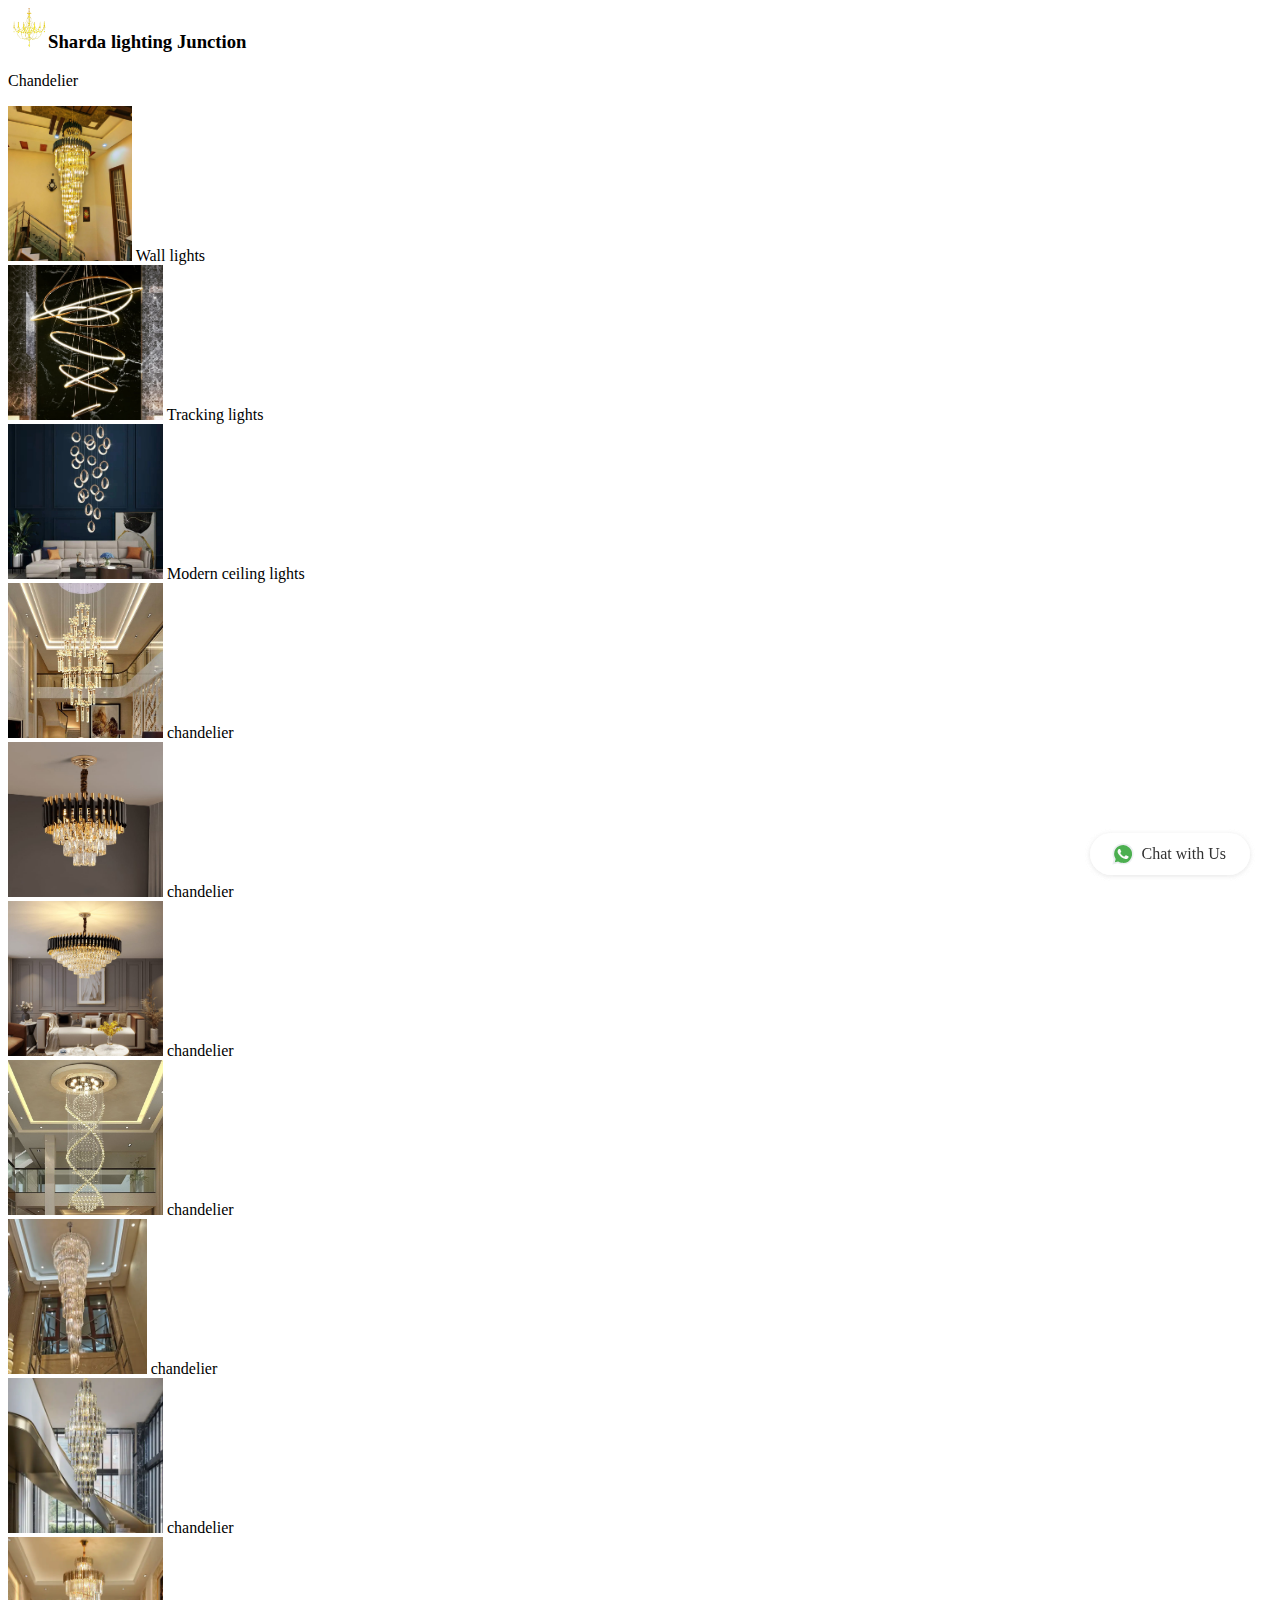
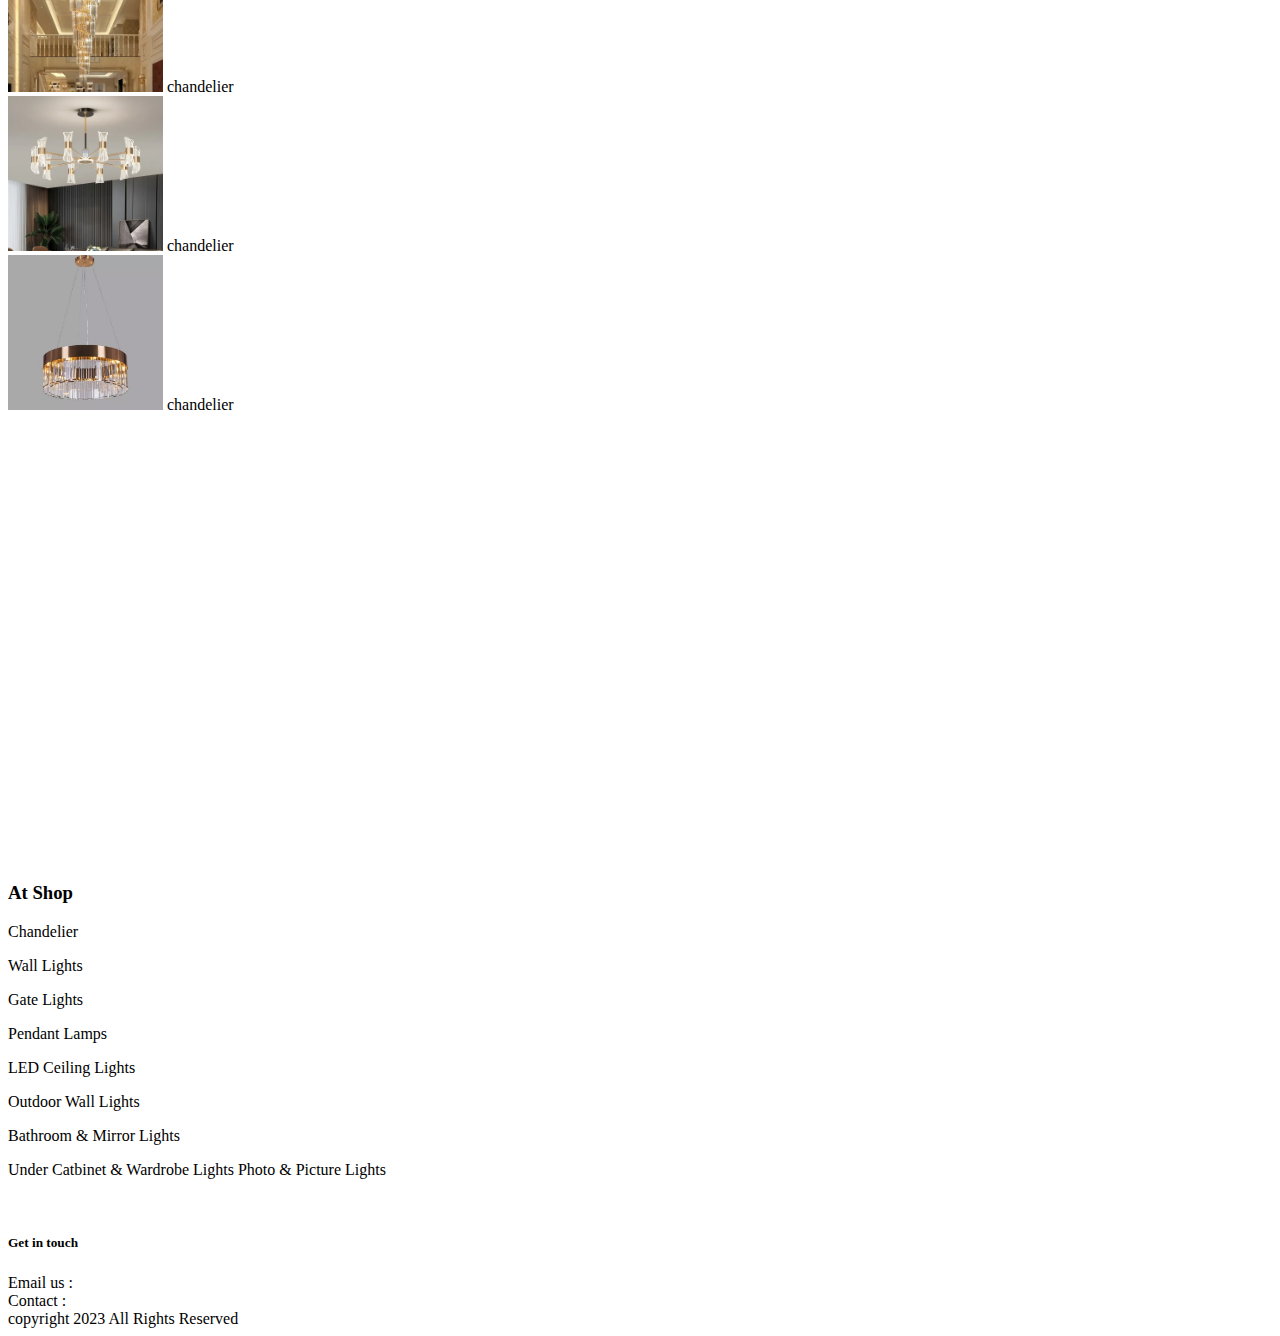
==== chandelier.html @ 1c866479 "Update chandelier.html" ====
<head>
   <!-- basic -->
   <meta charset="utf-8">
   <meta http-equiv="X-UA-Compatible" content="IE=edge">
   <!-- mobile metas -->
   <meta name="viewport" content="width=device-width, initial-scale=1">
   <meta name="viewport" content="initial-scale=1, maximum-scale=1">
   <!-- site metas -->
   <title>Sharda Lighting Junction</title>
   <meta name="keywords" content="">
   <meta name="description" content="">
   <meta name="author" content="">
   <!-- site icons -->
   <link rel="icon" href="./images/Logo.png" type="image/png" />
   <!-- bootstrap css -->
   <link rel="stylesheet" href="css/bootstrap.min.css" />
   <!-- site css -->
   <link rel="stylesheet" href="css/style.css" />
         <!-- responsive css -->
   <link rel="stylesheet" href="css/responsive.css" />
   <!-- colors css -->
   <link rel="stylesheet" href="css/colors.css" />
   <!-- custom css -->
   <link rel="stylesheet" href="css/custom.css" />
   <!-- wow animation css -->
   <link rel="stylesheet" href="css/animate.css" />
   <!-- Revolution Loaling Fonts and Icons  -->
   <link rel="stylesheet" href="js/revolution/fonts/pe-icon-7-stroke/css/pe-icon-7-stroke.css">
   <!-- Revolution style Sheets  -->
   <link rel="stylesheet" href="js/revolution/css/settings.css">
   <link rel="stylesheet" href="js/revolution/css/layers.css">
   <link rel="stylesheet" href="js/revolution/css/navigation.css">
   <!-- owl stylesheets -->
   <link rel="stylesheet" href="css/owl.carousel.min.css">
   <link rel="stylesheet" href="css/owl.theme.default.css">
   <!-- Google tag (gtag.js) -->
<script async src="https://www.googletagmanager.com/gtag/js?id=G-M16VTXC69N"></script>
<script>
  window.dataLayer = window.dataLayer || [];
  function gtag(){dataLayer.push(arguments);}
  gtag('js', new Date());

  gtag('config', 'G-M16VTXC69N');
</script>
</head>
<body>
<section class="layout_padding what_we_do">
   <div class="container">
      <div class="row">
         <div class="col-md-12">
            <div class="full heading_s1">
               <h3><img src="./images/logo2.jpeg" height="40" alt="logo">Sharda lighting Junction</h3>
               <p>Chandelier </p>
            </div>
         </div>
      </div>
      <div class="row">
         <div class="col-md-3">
            <div class="full decorate_blog" >
               <img src="./images/cha1.jpeg" alt="Wall lights" height="155"/>
               <a class="decorate_blog_bt">Wall lights</a>
            </div>
         </div>

         <div class="col-md-3">
            <div class="full decorate_blog" >
               <img src="./images/cha2.jpeg" alt="Tracking lights" height="155"/>
               <a class="decorate_blog_bt">Tracking lights</a>
            </div>
         </div>

         <div class="col-md-3">
            <div class="full decorate_blog" >
               <img src="./images/cha4.jpeg" alt="Modern_ceiling_lights" height="155"/>
               <a class="decorate_blog_bt" >Modern ceiling lights</a>
            </div>
         </div>

         <div class="col-md-3">
            <div class="full decorate_blog" >
               <img src="./images/cha5.jpeg" alt="Pendent light" height="155" />
               <a class="decorate_blog_bt" >chandelier</a>
            </div>
         </div>
         <div class="col-md-3">
           <div class="full decorate_blog" >
              <img src="./images/cha6.jpeg" alt="Pendent light" height="155" />
              <a class="decorate_blog_bt" >chandelier</a>
           </div>
        </div>
        <div class="col-md-3">
           <div class="full decorate_blog" >
              <img src="./images/cha7.jpeg" alt="Pendent light" height="155" />
              <a class="decorate_blog_bt" >chandelier</a>
           </div>
        </div>
        <div class="col-md-3">
           <div class="full decorate_blog" >
              <img src="./images/cha8.jpeg" alt="Pendent light" height="155" />
              <a class="decorate_blog_bt" >chandelier</a>
           </div>
        </div>
        <div class="col-md-3">
           <div class="full decorate_blog" >
              <img src="./images/cha11.jpeg" alt="Pendent light" height="155" />
              <a class="decorate_blog_bt" >chandelier</a>
           </div>
        </div>
        
        <div class="col-md-3">
           <div class="full decorate_blog" >
              <img src="./images/cha12.webp" alt="Pendent light" height="155" />
              <a class="decorate_blog_bt" >chandelier</a>
           </div>
           
        </div>
        <div class="col-md-3">
           <div class="full decorate_blog" >
              <img src="./images/cha13.webp" alt="Pendent light" height="155" />
              <a class="decorate_blog_bt" >chandelier</a>
           </div>
        </div>

        <div class="col-md-3">
           <div class="full decorate_blog" >
              <img src="./images/cha17.webp" alt="Pendent light" height="155" />
              <a class="decorate_blog_bt" >chandelier</a>
           </div>
        </div>
        <div class="col-md-3">
           <div class="full decorate_blog" >
              <img src="./images/cha16.webp" alt="Pendent light" height="155" />
              <a class="decorate_blog_bt" >chandelier</a>
           </div>
        </div>
      </div>
      <div class="row">
         <div class="col-sm-12">
            <div class="full">
               <!-- <a class="read_more_bt float-right" href="#">Read More</a> -->
            </div>
         </div>
      </div>
   </div>
</section>
<footer>
  <div class="parent">

     <div class="map">
        <iframe src="https://www.google.com/maps/embed?pb=!1m14!1m8!1m3!1d31122.87901188568!2d77.661795!3d12.820006!3m2!1i1024!2i768!4f13.1!3m3!1m2!1s0x3bae6dc07eb51639%3A0xf7bf4dda2afb2f74!2sSharda%20Lighting%20Junction!5e0!3m2!1sen!2sin!4v1702823789212!5m2!1sen!2sin" width="600" height="450" style="border:0;" allowfullscreen="" loading="lazy" referrerpolicy="no-referrer-when-downgrade"></iframe>
     </div>

     <div class="aboutend "> 
        <h3> At Shop</h2>
        <p>Chandelier</p>
        <p>Wall Lights</p>
        <p>Gate Lights</p>
        <p>Pendant Lamps</p>
        <p>LED Ceiling Lights</p>
        <p>Outdoor Wall Lights</p>
        <p>Bathroom & Mirror Lights</p>
        <p>Under Catbinet & Wardrobe Lights Photo & Picture Lights</p>
        <br>
           
          <h5>Get in touch </h5>
           Email us : <br>
            Contact :
     </div>
  

  </div>

  <div class="copyright">
     copyright 2023 All Rights Reserved
  </div>
<script>
  var mwb_whatsapp=function(){"use strict";function t(){}function e(t){return t()}function a(){return Object.create(null)}function n(t){t.forEach(e)}function o(t){return"function"==typeof t}function i(t,e){return t!=t?e==e:t!==e||t&&"object"==typeof t||"function"==typeof t}function r(t,e){t.appendChild(e)}function s(t,e,a){t.insertBefore(e,a||null)}function p(t){t.parentNode.removeChild(t)}function c(t){return document.createElement(t)}function l(t){return document.createElementNS("http://www.w3.org/2000/svg",t)}function d(t){return document.createTextNode(t)}function h(){return d(" ")}function g(t,e,a,n){return t.addEventListener(e,a,n),()=>t.removeEventListener(e,a,n)}function u(t,e,a){null==a?t.removeAttribute(e):t.getAttribute(e)!==a&&t.setAttribute(e,a)}function f(t,e){e=""+e,t.data!==e&&(t.data=e)}function b(t,e){(null!=e||t.value)&&(t.value=e)}function m(t,e,a,n){t.style.setProperty(e,a,n?"important":"")}let x;function w(t){x=t}const v=[],A=[],y=[],k=[],$=Promise.resolve();let z=!1;function M(t){y.push(t)}function C(){const t=new Set;do{for(;v.length;){const t=v.shift();w(t),S(t.$$)}for(;A.length;)A.pop()();for(let e=0;e<y.length;e+=1){const a=y[e];t.has(a)||(a(),t.add(a))}y.length=0}while(v.length);for(;k.length;)k.pop()();z=!1}function S(t){if(null!==t.fragment){t.update(),n(t.before_update);const e=t.dirty;t.dirty=[-1],t.fragment&&t.fragment.p(t.ctx,e),t.after_update.forEach(M)}}const E=new Set;function B(t,e){-1===t.$$.dirty[0]&&(v.push(t),z||(z=!0,$.then(C)),t.$$.dirty.fill(0)),t.$$.dirty[e/31|0]|=1<<e%31}function D(i,r,s,p,c,l,d=[-1]){const h=x;w(i);const g=r.props||{},u=i.$$={fragment:null,ctx:null,props:l,update:t,not_equal:c,bound:a(),on_mount:[],on_destroy:[],before_update:[],after_update:[],context:new Map(h?h.$$.context:[]),callbacks:a(),dirty:d};let f=!1;var b,m,v;u.ctx=s?s(i,g,(t,e,a=e)=>(u.ctx&&c(u.ctx[t],u.ctx[t]=a)&&(u.bound[t]&&u.bound[t](a),f&&B(i,t)),e)):[],u.update(),f=!0,n(u.before_update),u.fragment=!!p&&p(u.ctx),r.target&&(r.hydrate?u.fragment&&u.fragment.l((v=r.target,Array.from(v.childNodes))):u.fragment&&u.fragment.c(),r.intro&&((b=i.$$.fragment)&&b.i&&(E.delete(b),b.i(m))),function(t,a,i){const{fragment:r,on_mount:s,on_destroy:p,after_update:c}=t.$$;r&&r.m(a,i),M(()=>{const a=s.map(e).filter(o);p?p.push(...a):n(a),t.$$.on_mount=[]}),c.forEach(M)}(i,r.target,r.anchor),C()),w(h)}let L;function T(e){let a,n,o,i;return{c(){a=l("svg"),n=l("path"),o=l("g"),i=l("path"),u(n,"fill","#DFE5E7"),u(n,"d","M106.251.5C164.653.5 212 47.846 212 106.25S164.653 212 106.25 212C47.846 212 .5 164.654.5 106.25S47.846.5 106.251.5z"),u(i,"d","M173.561 171.615a62.767 62.767 0 0 0-2.065-2.955 67.7 67.7 0 0 0-2.608-3.299 70.112 70.112 0 0 0-3.184-3.527 71.097 71.097 0 0 0-5.924-5.47 72.458 72.458 0 0 0-10.204-7.026 75.2 75.2 0 0 0-5.98-3.055c-.062-.028-.118-.059-.18-.087-9.792-4.44-22.106-7.529-37.416-7.529s-27.624 3.089-37.416 7.529c-.338.153-.653.318-.985.474a75.37 75.37 0 0 0-6.229 3.298 72.589 72.589 0 0 0-9.15 6.395 71.243 71.243 0 0 0-5.924 5.47 70.064 70.064 0 0 0-3.184 3.527 67.142 67.142 0 0 0-2.609 3.299 63.292 63.292 0 0 0-2.065 2.955 56.33 56.33 0 0 0-1.447 2.324c-.033.056-.073.119-.104.174a47.92 47.92 0 0 0-1.07 1.926c-.559 1.068-.818 1.678-.818 1.678v.398c18.285 17.927 43.322 28.985 70.945 28.985 27.678 0 52.761-11.103 71.055-29.095v-.289s-.619-1.45-1.992-3.778a58.346 58.346 0 0 0-1.446-2.322zM106.002 125.5c2.645 0 5.212-.253 7.68-.737a38.272 38.272 0 0 0 3.624-.896 37.124 37.124 0 0 0 5.12-1.958 36.307 36.307 0 0 0 6.15-3.67 35.923 35.923 0 0 0 9.489-10.48 36.558 36.558 0 0 0 2.422-4.84 37.051 37.051 0 0 0 1.716-5.25c.299-1.208.542-2.443.725-3.701.275-1.887.417-3.827.417-5.811s-.142-3.925-.417-5.811a38.734 38.734 0 0 0-1.215-5.494 36.68 36.68 0 0 0-3.648-8.298 35.923 35.923 0 0 0-9.489-10.48 36.347 36.347 0 0 0-6.15-3.67 37.124 37.124 0 0 0-5.12-1.958 37.67 37.67 0 0 0-3.624-.896 39.875 39.875 0 0 0-7.68-.737c-21.162 0-37.345 16.183-37.345 37.345 0 21.159 16.183 37.342 37.345 37.342z"),u(o,"fill","#FFF"),u(a,"v-else",""),u(a,"xmlns","http://www.w3.org/2000/svg"),u(a,"viewBox","0 0 212 212"),u(a,"width","50"),u(a,"height","50")},m(t,e){s(t,a,e),r(a,n),r(a,o),r(o,i)},p:t,d(t){t&&p(a)}}}function U(t){let e,a,n;return{c(){(e=c("img")).src!==(a=t[0])&&u(e,"src",a),u(e,"alt",n=t[6]+" Logo")},m(t,a){s(t,e,a)},p(t,o){1&o&&e.src!==(a=t[0])&&u(e,"src",a),64&o&&n!==(n=t[6]+" Logo")&&u(e,"alt",n)},d(t){t&&p(e)}}}function H(e){let a,o,i,l,x,w,v,A,y,k,$,z,M,C,S,E,B,D,L,H,P,_,I,O,R,F,N,X,j,V,q,J,Y,Q,W,G;function K(t,e){return null!==t[0]?U:T}let Z=K(e),tt=Z(e);return{c(){a=c("div"),o=c("div"),i=c("div"),l=c("div"),tt.c(),x=h(),w=c("p"),v=c("span"),A=d(e[6]),y=h(),k=c("br"),$=h(),z=c("small"),M=d(e[1]),C=h(),S=c("div"),E=c("div"),(B=c("div")).innerHTML='<div style="position: relative;display: flex;"><div class="ixsrax"></div> \n              <div class="dRvxoz"></div> \n              <div class="kXBtNt"></div></div>',D=h(),L=c("div"),H=c("div"),P=d(e[6]),_=h(),I=c("div"),O=h(),(R=c("div")).textContent=`${function(){let t=new Date;return String(t.getHours()).padStart(2,"0")+":"+String(t.getMinutes()).padStart(2,"0")}()}`,F=h(),N=c("div"),X=c("textarea"),j=h(),(V=c("button")).innerHTML='<svg viewBox="0 0 448 448"><path d="M.213 32L0 181.333 320 224 0 266.667.213 416 448 224z"></path></svg>',q=h(),(J=c("button")).textContent="×",Q=h(),(W=c("button")).innerHTML='<svg width="18" viewBox="0 0 24 24"><path fill="#eceff1" d="M20.5 3.4A12.1 12.1 0 0012 0 12 12 0 001.7 17.8L0 24l6.3-1.7c2.8 1.5 5 1.4 5.8 1.5a12 12 0 008.4-20.3z"></path><path fill="#4caf50" d="M12 21.8c-3.1 0-5.2-1.6-5.4-1.6l-3.7 1 1-3.7-.3-.4A9.9 9.9 0 012.1 12a10 10 0 0117-7 9.9 9.9 0 01-7 16.9z"></path><path fill="#fafafa" d="M17.5 14.3c-.3 0-1.8-.8-2-.9-.7-.2-.5 0-1.7 1.3-.1.2-.3.2-.6.1s-1.3-.5-2.4-1.5a9 9 0 01-1.7-2c-.3-.6.4-.6 1-1.7l-.1-.5-1-2.2c-.2-.6-.4-.5-.6-.5-.6 0-1 0-1.4.3-1.6 1.8-1.2 3.6.2 5.6 2.7 3.5 4.2 4.2 6.8 5 .7.3 1.4.3 1.9.2.6 0 1.7-.7 2-1.4.3-.7.3-1.3.2-1.4-.1-.2-.3-.3-.6-.4z"></path></svg>  \n      <span>\n      Chat with Us\n      </span>',this.c=t,u(l,"class","whatsapp-chat-avatar"),u(v,"class","whatsapp-chat-name"),m(z,"float","left"),u(i,"class","whatsapp-chat-header"),m(B,"opacity","0"),u(B,"class","whatsapp-chat-message-loader"),u(H,"class","bMIBDo"),u(I,"class","iSpIQi"),u(R,"class","cqCDVm"),m(L,"opacity","1"),u(L,"class","whatsapp-chat-message"),u(E,"class","whatsapp-chat-bubble"),u(S,"class","whatsapp-chat-body"),u(S,"pattern",e[3]),u(X,"placeholder","Write a response"),u(X,"maxlength","120"),u(X,"row","1"),u(V,"type","button"),u(N,"class","whatsapp-message-box"),u(J,"type","button"),u(J,"class","close-chat"),u(o,"id","whatsapp-chat"),u(o,"class",Y=e[4]?"show":"hide"),u(W,"class","whatsapp-trigger-chat"),u(W,"title","Show Chat"),u(a,"id","app"),G=[g(X,"input",e[11]),g(V,"click",e[8]),g(J,"click",e[7]),g(W,"click",e[7])]},m(t,n){s(t,a,n),r(a,o),r(o,i),r(i,l),tt.m(l,null),r(i,x),r(i,w),r(w,v),r(v,A),r(w,y),r(w,k),r(w,$),r(w,z),r(z,M),r(o,C),r(o,S),r(S,E),r(E,B),r(E,D),r(E,L),r(L,H),r(H,P),r(L,_),r(L,I),I.innerHTML=e[2],r(L,O),r(L,R),r(o,F),r(o,N),r(N,X),b(X,e[5]),r(N,j),r(N,V),r(o,q),r(o,J),r(a,Q),r(a,W)},p(t,[e]){Z===(Z=K(t))&&tt?tt.p(t,e):(tt.d(1),(tt=Z(t))&&(tt.c(),tt.m(l,null))),64&e&&f(A,t[6]),2&e&&f(M,t[1]),64&e&&f(P,t[6]),4&e&&(I.innerHTML=t[2]),8&e&&u(S,"pattern",t[3]),32&e&&b(X,t[5]),16&e&&Y!==(Y=t[4]?"show":"hide")&&u(o,"class",Y)},i:t,o:t,d(t){t&&p(a),tt.d(),n(G)}}}function P(t,e,a){let n,o=!1,i="",{name:r="Your Name"}=e,{number:s="+4489000000000"}=e,{avatar:p=null}=e,{description:c="Typically replies within an hour"}=e,{welcomeMessage:l="Hi there 👋<br><br>How can We help you?"}=e,{pattern:d="https://res.cloudinary.com/eventbree/image/upload/v1575854793/Widgets/whatsapp-bg.png"}=e;return t.$set=(t=>{"name"in t&&a(9,r=t.name),"number"in t&&a(10,s=t.number),"avatar"in t&&a(0,p=t.avatar),"description"in t&&a(1,c=t.description),"welcomeMessage"in t&&a(2,l=t.welcomeMessage),"pattern"in t&&a(3,d=t.pattern)}),t.$$.update=(()=>{1536&t.$$.dirty&&a(6,n=r||s)}),[p,c,l,d,o,i,n,function(){a(4,o=!o)},function(){var t=/Android|webOS|iPhone|iPad|iPod|BlackBerry|IEMobile|Opera Mini/i.test(navigator.userAgent)?"https://wa.me/"+String(s).replace("+","")+"?text="+encodeURIComponent(i):"https://web.whatsapp.com/send?phone="+s+"&text="+encodeURIComponent(i);window.open(t,"_blank"),a(5,i=""),a(4,o=!1)},r,s,function(){i=this.value,a(5,i)}]}"function"==typeof HTMLElement&&(L=class extends HTMLElement{constructor(){super(),this.attachShadow({mode:"open"})}connectedCallback(){for(const t in this.$$.slotted)this.appendChild(this.$$.slotted[t])}attributeChangedCallback(t,e,a){this[t]=a}$destroy(){!function(t,e){const a=t.$$;null!==a.fragment&&(n(a.on_destroy),a.fragment&&a.fragment.d(e),a.on_destroy=a.fragment=null,a.ctx=[])}(this,1),this.$destroy=t}$on(t,e){const a=this.$$.callbacks[t]||(this.$$.callbacks[t]=[]);return a.push(e),()=>{const t=a.indexOf(e);-1!==t&&a.splice(t,1)}}$set(){}});class _ extends L{constructor(t){super(),this.shadowRoot.innerHTML='<style>button,textarea{font-family:inherit;font-size:100%;line-height:1.15;margin:0}button{overflow:visible}button{text-transform:none}button,[type="button"]{-webkit-appearance:button}button{background:none;border:none;cursor:pointer}#whatsapp-chat{box-sizing:border-box !important;outline:none !important;position:fixed;width:350px;border-radius:10px;box-shadow:0 1px 15px rgba(32, 33, 36, 0.28);bottom:90px;right:30px;overflow:hidden;z-index:99;background:#fff}.whatsapp-trigger-chat{background:#fff;color:#313131;position:fixed;display:flex;font-weight:400;z-index:98;bottom:25px;right:30px;font-size:1em;padding:12px 24px;border-radius:100px;box-shadow:0 1px 5px rgba(210, 210, 210, 0.28);align-items:center}.whatsapp-trigger-chat svg{transform:scale(1.2);margin:0 10px 0 0}.whatsapp-chat-header{background:#009688;background:#095e54;color:#fff;padding:20px 20px 30px}.whatsapp-chat-header p{font-size:14px;line-height:1.3;margin:0 10px 10px}.whatsapp-chat-header .whatsapp-chat-name{font-size:16px;font-weight:600;padding-bottom:0;margin-bottom:0;line-height:0.5;float:left}.whatsapp-chat-header .whatsapp-chat-name span{float:left}button.close-chat{position:absolute;top:5px;right:15px;color:#fff;font-size:30px}.whatsapp-chat-avatar{position:relative}.whatsapp-chat-avatar::after{content:"";bottom:0px;right:0px;width:12px;height:12px;box-sizing:border-box;background-color:#4ad504;display:block;position:relative;z-index:1;border-radius:50%;border:2px solid #095e54;left:40px;top:38px}.whatsapp-chat-avatar img,.whatsapp-chat-avatar svg{border-radius:100%;width:50px;float:left;margin:0 10px 0 0}.whatsapp-message-box{display:flex}.whatsapp-message-box textarea{border:none;font-family:inherit;background:#fff;width:100%;height:auto;outline:none;resize:none;padding:5px 10px;font-size:14px;max-height:44px;line-height:2;vertical-align:middle}.whatsapp-message-box button{padding:0 10px;background:#eee;border-radius:0 0 10px}.whatsapp-message-box button svg{fill:#a6a6a6;height:24px;width:24px}@media screen and (max-width: 480px){#whatsapp-chat{width:auto;left:5%;right:5%;font-size:80%}}.whatsapp-chat-body{padding:20px 20px 20px 10px;background-color:#e6ddd4;position:relative}.whatsapp-chat-body::before{display:block;position:absolute;content:"";left:0px;top:0px;height:100%;width:100%;z-index:0;opacity:0.08;background-image:url("https://elfsight.com/assets/chats/patterns/whatsapp.png")}.whatsapp-chat-bubble{display:flex;z-index:1}.whatsapp-chat-message-loader{background-color:white;width:52.5px;height:32px;border-radius:16px;display:flex;-moz-box-pack:center;justify-content:center;-moz-box-align:center;align-items:center;margin-left:10px;opacity:0;transition:all 0.1s ease 0s;z-index:1;box-shadow:rgba(0, 0, 0, 0.13) 0px 1px 0.5px}.whatsapp-chat-message-loader .ixsrax,.whatsapp-chat-message-loader .dRvxoz{height:5px;width:5px;margin:0px 2px;border-radius:50%;display:inline-block;position:relative;animation-duration:1.2s;animation-iteration-count:infinite;animation-timing-function:linear;top:0px}.whatsapp-chat-message-loader .ixsrax{background-color:#9e9da2;animation-name:ZpjSY}.whatsapp-chat-message-loader .dRvxoz{animation-name:hPhMsj}.whatsapp-chat-message{padding:7px 14px 6px;background-color:white;border-radius:0px 8px 8px;position:relative;transition:all 0.3s ease 0s;opacity:0;transform-origin:center top 0px;z-index:2;box-shadow:rgba(0, 0, 0, 0.13) 0px 1px 0.5px;margin-top:4px;margin-left:-54px;max-width:calc(100% - 66px);text-align:left}.whatsapp-chat-message .bMIBDo{font-size:13px;font-weight:700;line-height:18px;color:rgba(0, 0, 0, 0.4)}.whatsapp-chat-message .iSpIQi{font-size:14px;line-height:19px;margin-top:4px;color:#111111}.whatsapp-chat-message .cqCDVm{text-align:right;margin-top:4px;font-size:12px;line-height:16px;color:rgba(17, 17, 17, 0.5);margin-right:-8px;margin-bottom:-4px}.whatsapp-chat-message::before{position:absolute;background-image:url("[data-uri]");background-position:50% 50%;background-repeat:no-repeat;background-size:contain;content:"";top:0px;left:-12px;width:12px;height:19px}.show{display:block;animation:swing-in-bottom-bck 0.6s cubic-bezier(0.175, 0.885, 0.32, 1.275) both}.hide{display:none}@keyframes ZpjSY{0%{background-color:#b6b5ba}15%{background-color:#111111}25%{background-color:#b6b5ba}}@keyframes hPhMsj{15%{background-color:#b6b5ba}25%{background-color:#111111}35%{background-color:#b6b5ba}}@keyframes iUMejp{25%{background-color:#b6b5ba}35%{background-color:#111111}45%{background-color:#b6b5ba}}@keyframes swing-out-bottom-fwd{0%{transform:rotateX(0);transform-origin:bottom;opacity:1}100%{transform:rotateX(-70deg);transform-origin:bottom;opacity:0;display:none}}@keyframes swing-in-bottom-bck{0%{transform:rotateX(-70deg);transform-origin:bottom;opacity:0}100%{transform:rotateX(0);transform-origin:bottom;opacity:1}}</style>',D(this,{target:this.shadowRoot},P,H,i,{name:9,number:10,avatar:0,description:1,welcomeMessage:2,pattern:3}),t&&(t.target&&s(t.target,this,t.anchor),t.props&&(this.$set(t.props),C()))}static get observedAttributes(){return["name","number","avatar","description","welcomeMessage","pattern"]}get name(){return this.$$.ctx[9]}set name(t){this.$set({name:t}),C()}get number(){return this.$$.ctx[10]}set number(t){this.$set({number:t}),C()}get avatar(){return this.$$.ctx[0]}set avatar(t){this.$set({avatar:t}),C()}get description(){return this.$$.ctx[1]}set description(t){this.$set({description:t}),C()}get welcomeMessage(){return this.$$.ctx[2]}set welcomeMessage(t){this.$set({welcomeMessage:t}),C()}get pattern(){return this.$$.ctx[3]}set pattern(t){this.$set({pattern:t}),C()}}return customElements.define("whatsapp-widget",_),new _({target:document.body})}();
  </script>
  
  <whatsapp-widget 
     number="+91 8971035233" name="Sharda lighting Junction" 
                    description="Helping you heal with nature"
                    welcome-message="Welcome to FDNaturales"
        avatar="https://cdn.tedbree.com/file/faviocnb.png" 
  />
 
</footer>

</body>
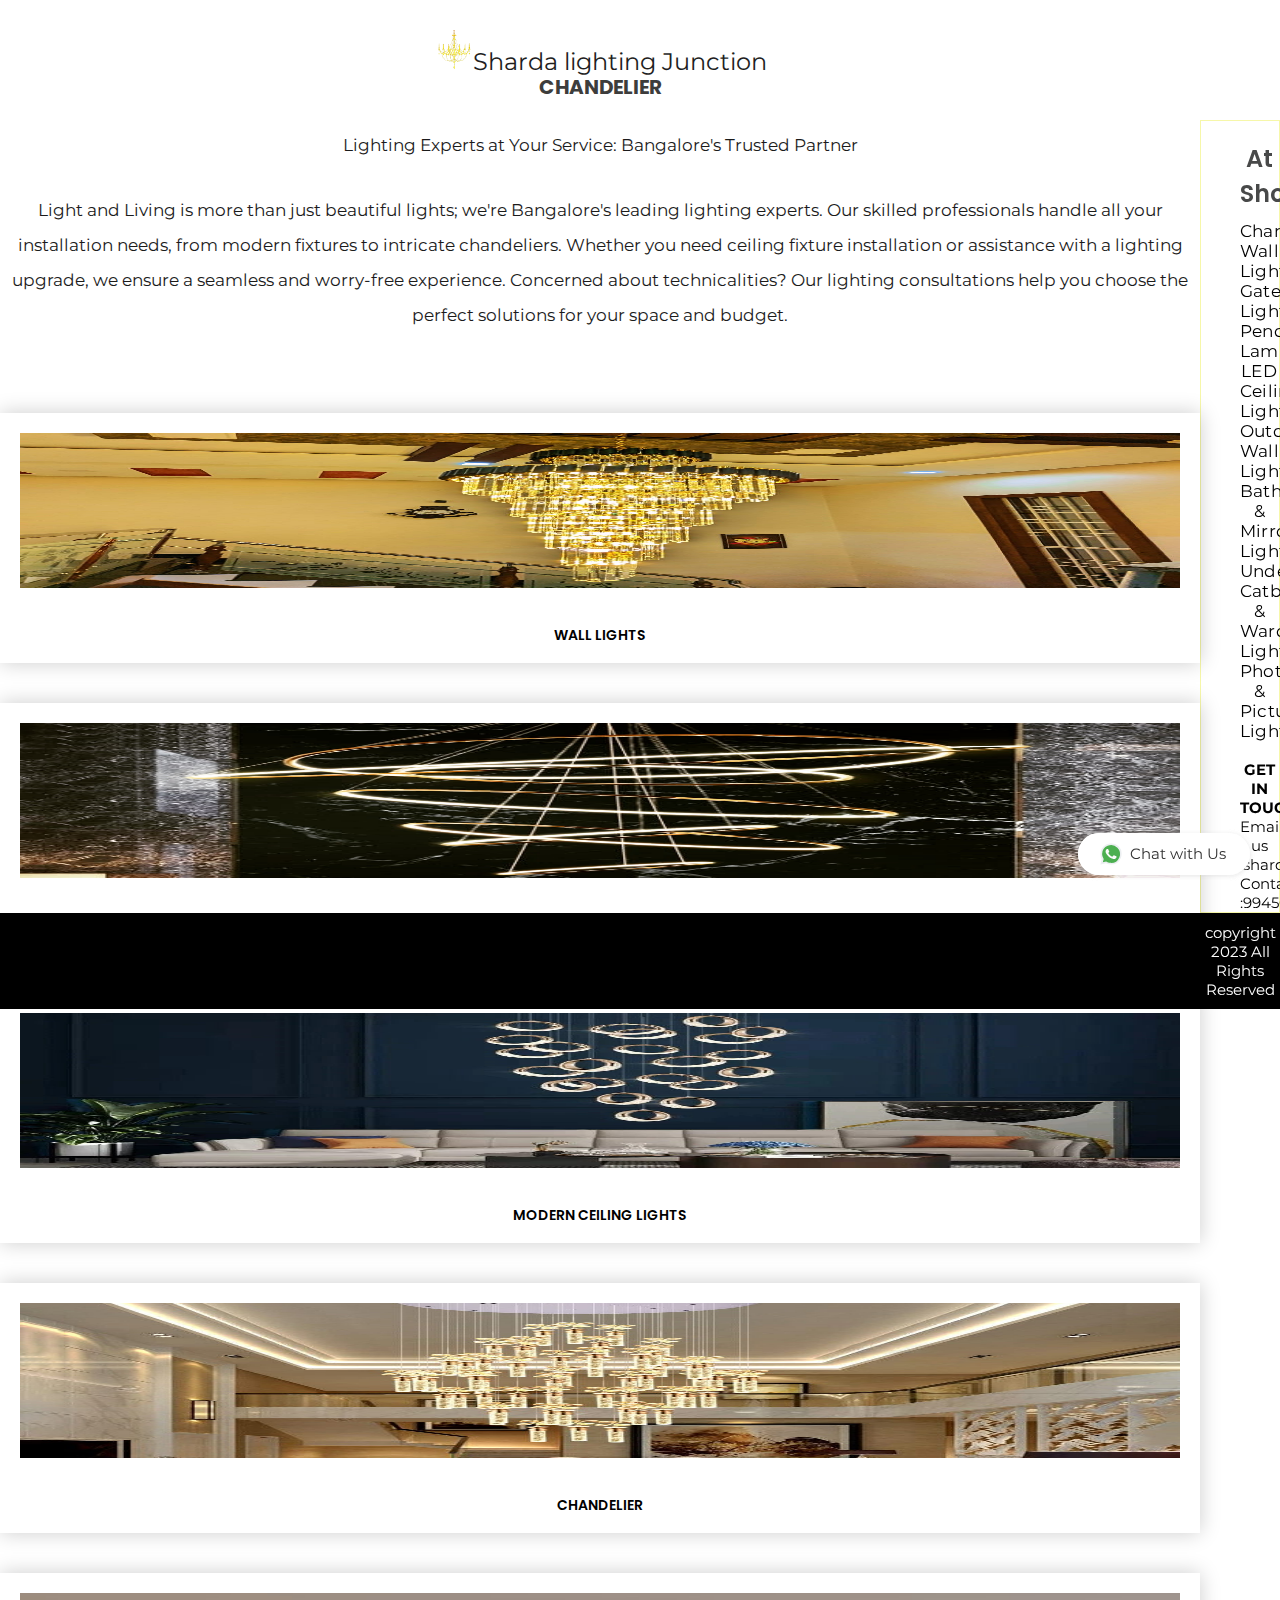
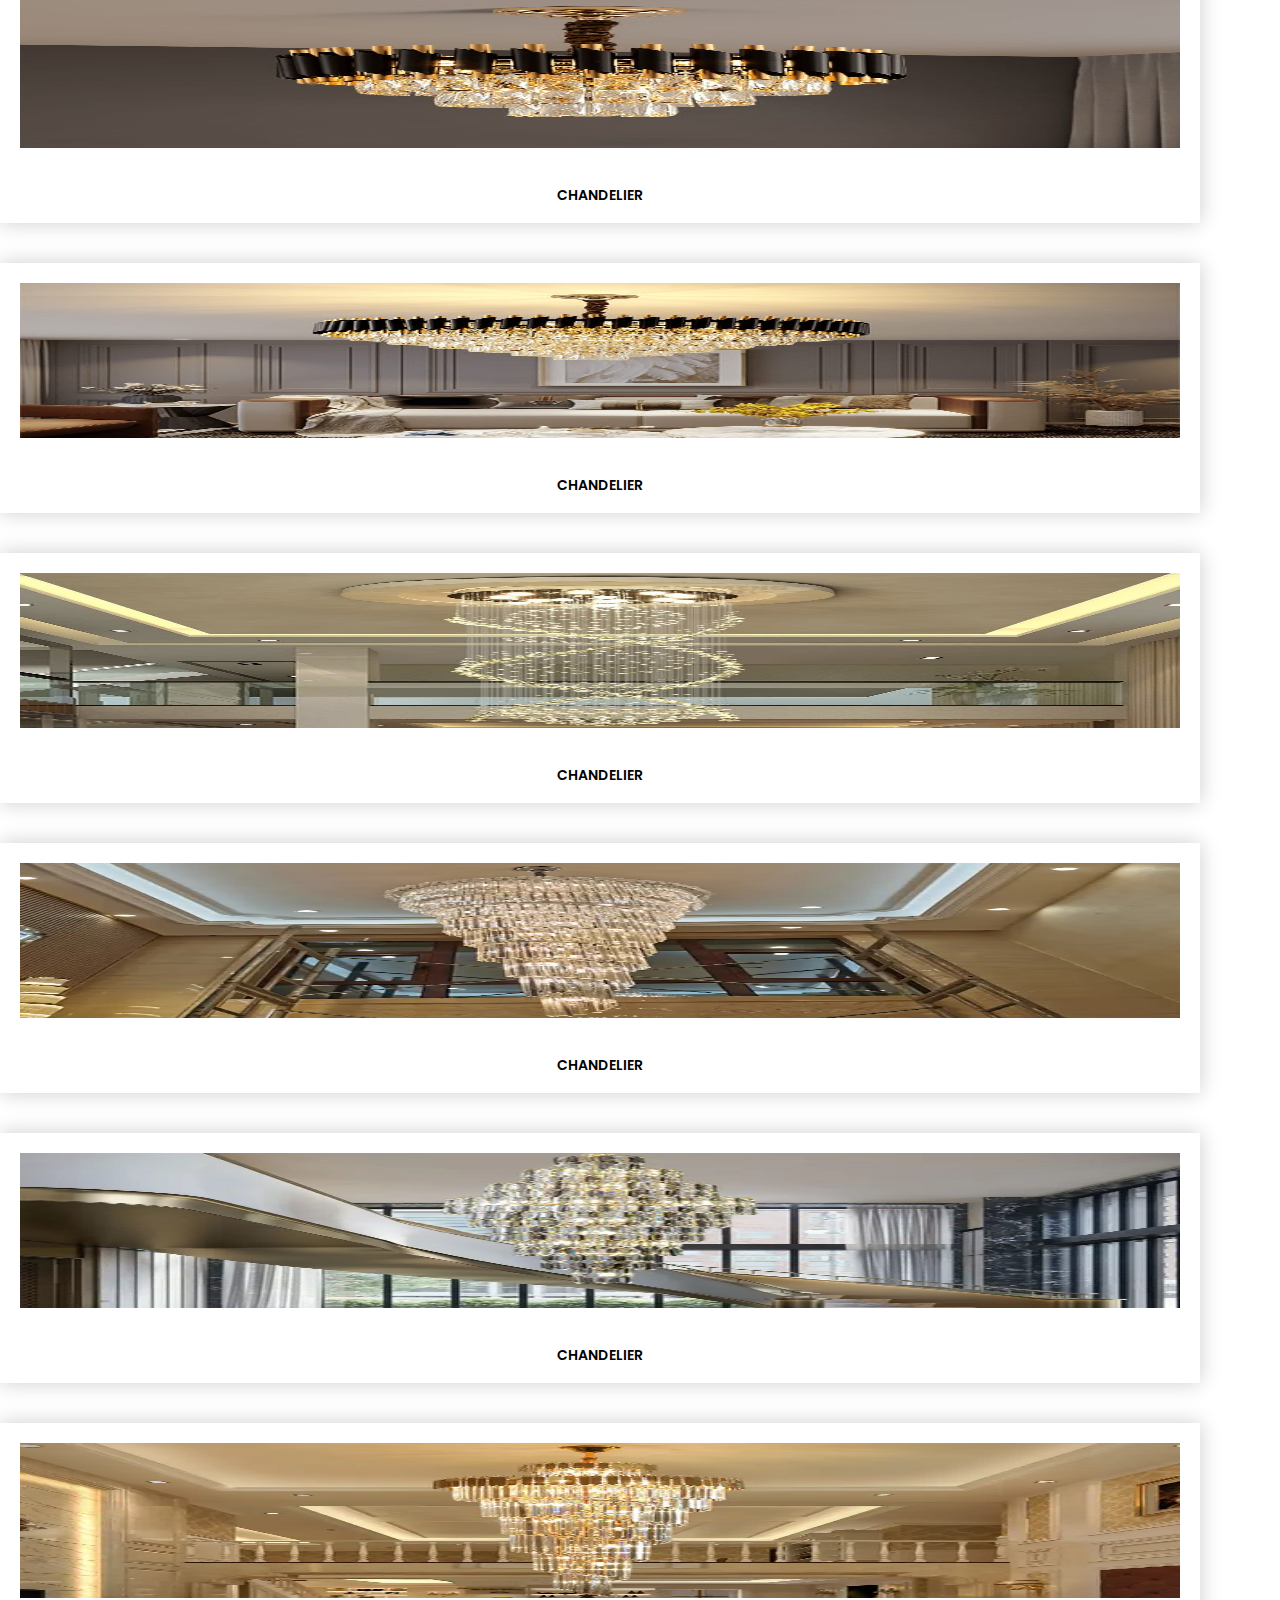
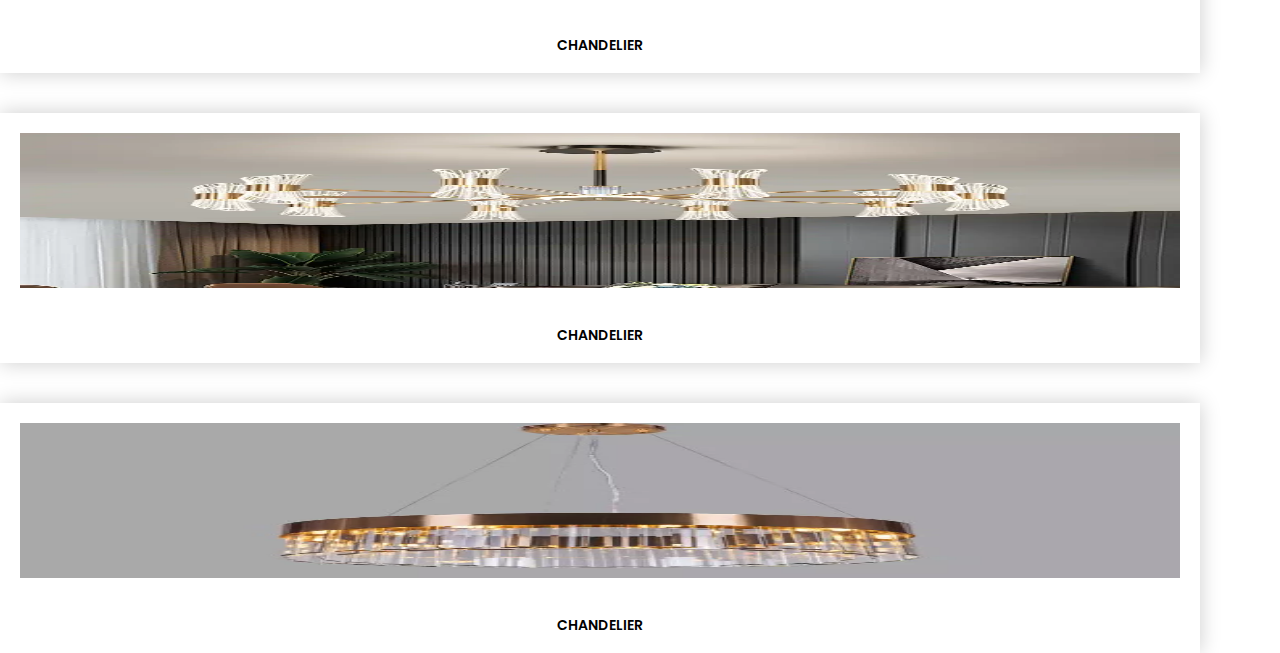
==== commit b43eb4df: "." ====
--- a/chandelier.html
+++ b/chandelier.html
@@ -49,8 +49,10 @@
       <div class="row">
          <div class="col-md-12">
             <div class="full heading_s1">
-               <h3><img src="./images/logo2.jpeg" height="40" alt="logo">Sharda lighting Junction</h3>
-               <p>Chandelier </p>
+               <h1><img src="./images/logo2.jpeg" height="40" alt="logo">Sharda lighting Junction</h1>
+               <h3>Chandelier </h3>
+               <p>Lighting Experts at Your Service: Bangalore's Trusted Partner </p>
+               <p>Light and Living is more than just beautiful lights; we're Bangalore's leading lighting experts. Our skilled professionals handle all your installation needs, from modern fixtures to intricate chandeliers.  Whether you need ceiling fixture installation or assistance with a lighting upgrade, we ensure a seamless and worry-free experience. Concerned about technicalities? Our lighting consultations help you choose the perfect solutions for your space and budget. </p>
             </div>
          </div>
       </div>
@@ -163,8 +165,8 @@
         <br>
            
           <h5>Get in touch </h5>
-           Email us : <br>
-            Contact :
+           Email us :shardalightingj@gmail.com <br>
+            Contact :9945035566
      </div>
   
 
--- a/css/style.css
+++ b/css/style.css
@@ -0,0 +1,9247 @@
+/*------------------------------------------------------------------
+File Name: style.css
+-------------------------------------------------------------------*/
+
+
+/*------------------------------------------------------------------
+1. import fonts
+-------------------------------------------------------------------*/
+
+@import url(https://fonts.googleapis.com/css?family=Source+Sans+Pro:300,400,400i,600,700,900);
+@import url('https://fonts.googleapis.com/css?family=Raleway:100,100i,200,200i,300,300i,400,400i,500,500i,600,600i,700,700i,800,800i,900,900i');
+@import url('https://fonts.googleapis.com/css?family=Poppins:100,100i,200,200i,300,300i,400,400i,500,500i,600,600i,700,700i,800,800i,900,900i');
+@import url(https://fonts.googleapis.com/css?family=Roboto:300,400,400i,500,500i,700,700i);
+@import url(https://fonts.googleapis.com/css?family=Arvo:400,400i,700,700i);
+@import url('https://fonts.googleapis.com/css?family=Oswald:200,300,400,500,600,700');
+@import url('https://fonts.googleapis.com/css?family=Montserrat:200,300,400,500,600,700,800,900');
+@import url('https://fonts.googleapis.com/css?family=Courgette&subset=latin-ext');
+@import url('https://fonts.googleapis.com/css?family=Quicksand:300,400,500,700');
+@import url('https://fonts.googleapis.com/css?family=Norican');
+@import url('https://fonts.googleapis.com/css?family=Righteous&display=swap');
+
+/*------------------------------------------------------------------
+2. import files
+-------------------------------------------------------------------*/
+
+@import url(animate.css);
+@import url(font-awesome.min.css);
+
+/*------------------------------------------------------------------
+3. basic
+-------------------------------------------------------------------*/
+
+* {
+    margin: 0;
+    padding: 0;
+    outline: none !important;
+    box-sizing: border-box;
+}
+
+input,
+button,
+select,
+textarea {
+    outline: none !important;
+}
+
+html,
+body {
+    color: #898989;
+    font-size: 15px;
+    font-family: 'Quicksand', sans-serif;
+    line-height: normal;
+    font-weight: 400;
+    overflow-x: hidden !important;
+}
+
+body {
+    overflow-x: hidden;
+}
+
+a {
+    color: #1f1f1f;
+    text-decoration: none !important;
+    outline: none !important;
+    -webkit-transition: all .3s ease-in-out;
+    -moz-transition: all .3s ease-in-out;
+    -ms-transition: all .3s ease-in-out;
+    -o-transition: all .3s ease-in-out;
+    transition: all .3s ease-in-out;
+}
+
+h1,
+h2,
+h3,
+h4,
+h5,
+h6 {
+    letter-spacing: 0;
+    font-weight: normal;
+    position: relative;
+    padding: 0;
+    font-weight: normal;
+    line-height: normal;
+    color: #1f1f1f;
+    margin: 0
+}
+
+h6 {
+    font-size: 14px;
+    margin-bottom: 10px;
+}
+
+h1 {
+    font-size: 24px
+}
+
+.small_heading.main-heading h2 {
+    font-size: 21px;
+}
+
+.small_heading.main-heading::after {
+    top: 18px;
+}
+
+.small_heading.main-heading {
+    width: 100%;
+    margin: 10px 0;
+}
+
+h3 {
+    font-size: 18px
+}
+
+h4 {
+    font-size: 16px
+}
+
+h5 {
+    font-size: 14px
+}
+
+h1 a,
+h2 a,
+h3 a,
+h4 a,
+h5 a,
+h6 a {
+    color: #212121;
+    text-decoration: none !important;
+    opacity: 1
+}
+
+ol,
+ul {
+    list-style: none;
+    margin: 0;
+}
+
+a {
+    color: #000;
+    text-decoration: none;
+    outline: none;
+}
+
+a,
+.btn {
+    text-decoration: none !important;
+    outline: none !important;
+    -webkit-transition: all .3s ease-in-out;
+    -moz-transition: all .3s ease-in-out;
+    -ms-transition: all .3s ease-in-out;
+    -o-transition: all .3s ease-in-out;
+    transition: all .3s ease-in-out;
+}
+
+.btn-custom {
+    margin-top: 20px;
+    background-color: transparent;
+    border: 2px solid #ddd;
+    padding: 12px 40px;
+    font-size: 16px;
+}
+
+.button_section {
+    float: left;
+    width: 100%;
+}
+
+.right_bt {
+    float: right;
+}
+
+a.btn,
+button.btn {
+    min-width: 170px;
+    height: 50px;
+    border-radius: 100px;
+    padding: 0;
+    text-align: center;
+    line-height: 52px;
+    font-size: 14px;
+    font-weight: 400;
+    text-transform: uppercase;
+    margin-top: 10px;
+    color: #fff;
+    border: solid transform 1px;
+}
+
+a.btn:hover,
+button.btn:hover,
+a.btn:focus,
+button.btn:focus {
+    background: #252525;
+    color: #fff;
+}
+
+button {
+    transition: ease all 0.5s;
+    cursor: pointer;
+}
+
+.bt_main {
+    color: #1b1b1b;
+    font-size: 17px;
+    min-width: 230px;
+    float: left;
+    text-align: center;
+    height: 50px;
+    border-radius: 0;
+    line-height: 50px;
+    font-weight: 700;
+    border: none;
+    padding: 0 35px;
+    text-transform: uppercase;
+}
+
+.bt_main:hover,
+.bt_main:focus {
+    color: #fff;
+}
+
+.reverse_bt.bt_main {
+    color: #fff;
+}
+
+.white_bt.bt_main {
+    background: #fff;
+}
+
+.white_bt.bt_main:hover,
+.white_bt.bt_main:focus {
+    color: #fff;
+}
+
+.field button {
+    background: #2d2d2d;
+    color: #e1e7d8;
+    font-size: 20px;
+    width: auto;
+    float: left;
+    text-align: center;
+    height: 70px;
+    border-radius: 100px;
+    line-height: 50px;
+    font-weight: 700;
+    border: none;
+    transition: ease all 0.1s;
+    cursor: pointer;
+    min-width: 225px;
+    margin-top: 30px;
+}
+
+.field button:hover,
+.field button:focus {
+    background: #f6f7a9;
+    color: #111;
+    box-shadow: 0 0 30px 0 rgba(0, 0, 0, 0.1);
+    border: solid #fff 2px;
+}
+
+.border_circle_bt {
+    border-radius: 50px;
+}
+
+.padding-bottom_0 {
+    padding-bottom: 0 !important;
+}
+
+.padding-top_0 {
+    padding-top: 0 !important;
+}
+
+.padding-bottom_1 {
+    padding-bottom: 10px !important;
+}
+
+.padding-bottom_2 {
+    padding-bottom: 20px !important;
+}
+
+.padding-bottom_3 {
+    padding-bottom: 30px !important;
+}
+
+.padding-bottom_4 {
+    padding-bottom: 40px !important;
+}
+
+.padding-bottom_5 {
+    padding-bottom: 50px !important;
+}
+
+.margin_top_10 {
+    margin-top: 10px;
+}
+
+.color_black p,
+.color_black p.large,
+.color_black ul,
+.color_black ul li {
+    color: #000;
+}
+
+.black_color {
+    color: #000 !important;
+}
+
+.extra_light_font {
+    font-weight: 300 !important;
+}
+
+.light_font {
+    font-weight: 300 !important;
+}
+
+.normal_font {
+    font-weight: 400 !important;
+}
+
+.semi_bold_font {
+    font-weight: 600 !important;
+}
+
+.bold_font {
+    font-weight: 700 !important;
+}
+
+.extra_bold_font {
+    font-weight: 900 !important;
+}
+
+.lead {
+    font-size: 18px;
+    line-height: 30px;
+    color: #767676;
+    margin: 0;
+    padding: 0;
+}
+
+blockquote {
+    margin: 20px 0 20px;
+    padding: 30px;
+}
+
+.margin_0 {
+    margin: 0 !important;
+}
+
+.padding_0 {
+    padding: 0 !important;
+}
+
+h2 {
+    font-size: 36px;
+    color: #000;
+    line-height: normal;
+    font-weight: 600;
+    margin-bottom: 20px;
+    text-transform: none;
+    position: relative;
+}
+
+h3 {
+    font-size: 24px;
+    color: #484949;
+    line-height: normal;
+    font-weight: 600;
+    text-transform: none;
+    font-family: 'Poppins', sans-serif;
+    margin-bottom: 10px;
+}
+
+h4 {
+    font-size: 18px;
+    color: #000;
+    line-height: 21px;
+    font-weight: 600;
+    text-transform: uppercase;
+    margin: 30px 0 20px 0;
+}
+
+h5 {
+    font-size: 15px;
+    font-weight: 700;
+    text-transform: uppercase;
+    margin: 0;
+    line-height: normal;
+    color: #000;
+}
+
+p {
+    color: #1b1b1b;
+    font-size: 17px;
+    font-weight: 400;
+    line-height: normal;
+}
+
+p.large {
+    color: #707070;
+    font-size: 16px;
+    font-weight: 400;
+}
+
+p.large_2 {
+    font-weight: 500;
+    font-size: 14px;
+    color: #000;
+}
+
+.img-responsive {
+    max-width: 100%;
+}
+
+button,
+input,
+select,
+textarea,
+option {
+    font-family: 'Poppins', sans-serif;
+}
+
+a#submit {
+    z-index: 1;
+}
+
+a:hover,
+a:focus {
+    color: #000;
+    text-decoration: none;
+}
+
+.span1,
+.span2,
+.span3,
+.span4,
+.span5,
+.span6,
+.span7,
+.span8,
+.span9,
+.span10 {
+    padding: 0 15px;
+    float: left;
+    min-height: 25px;
+}
+
+.border_radius_0 {
+    border-radius: 0 !important;
+}
+
+.span1 {
+    width: 10%;
+}
+
+.span2 {
+    width: 20%;
+}
+
+.span3 {
+    width: 30%;
+}
+
+.span4 {
+    width: 40%;
+}
+
+.span5 {
+    width: 50%;
+}
+
+.span6 {
+    width: 60%;
+}
+
+.span7 {
+    width: 70%;
+}
+
+.span8 {
+    width: 80%;
+}
+
+.span9 {
+    width: 90%;
+}
+
+.span10 {
+    width: 100%;
+}
+
+.container {
+    width: 1200px;
+    max-width: 1200px;
+}
+
+.layout_padding {
+    padding-top: 30px;
+    padding-bottom: 90px;
+}
+
+.layout_padding_2 {
+    padding-top: 75px;
+    padding-bottom: 75px;
+}
+
+.full {
+    width: 100%;
+    float: left;
+    margin: 0;
+    padding: 0;
+    text-align: center;
+}
+
+.vertical-center {
+    display: flex;
+    align-items: center;
+    height: 100%;
+    width: 100%;
+}
+
+.right_side {
+    float: right;
+}
+
+.text_align_right {
+    text-align: right;
+}
+
+.left_side {
+    float: left;
+}
+
+.text_align_left {
+    text-align: left;
+}
+
+.text_align_center {
+    text-align: center;
+}
+
+.center {
+    width: 100%;
+    display: flex;
+    justify-content: center;
+    align-items: center;
+}
+
+.border_dotted_circle {
+    border: dotted #e1e1e1 3px;
+    width: 170px;
+    height: 170px;
+    border-radius: 100%;
+    display: flex;
+    justify-content: center;
+    align-items: center;
+    position: relative;
+    z-index: 1;
+}
+
+.border_dotted_circle:hover,
+.border_dotted_circle:focus {
+    border: dotted #e1e1e1 3px;
+    animation-name: rotate;
+    animation-duration: 2s;
+    animation-iteration-count: infinite;
+    animation-timing-function: linear;
+    -webkit-animation-name: rotate;
+    -webkit-animation-duration: 2s;
+    -webkit-animation-iteration-count: infinite;
+    -webkit-animation-timing-function: linear;
+    -moz-animation-name: rotate;
+    -moz-animation-duration: 2s;
+    -moz-animation-iteration-count: infinite;
+    -moz-animation-timing-function: linear;
+    -ms-animation-name: rotate;
+    -ms-animation-duration: 5s;
+    -ms-animation-iteration-count: infinite;
+    -ms-animation-timing-function: linear;
+    -o-animation-name: rotate;
+    -o-animation-duration: 2s;
+    -o-animation-iteration-count: infinite;
+    -o-animation-timing-function: linear;
+}
+
+@-webkit-keyframes rotate {
+    from {
+        -webkit-transform: rotate(0deg);
+        -moz-transform: rotate(0deg);
+        -ms-transform: rotate(0deg);
+        -o-transform: rotate(0deg);
+        transform: rotate(0deg);
+    }
+
+    to {
+        -webkit-transform: rotate(360deg);
+        -moz-transform: rotate(360deg);
+        -ms-transform: rotate(360deg);
+        -o-transform: rotate(360deg);
+        transform: rotate(360deg);
+    }
+}
+
+@-moz-keyframes rotate {
+    from {
+        -moz-transform: rotate(0deg);
+    }
+
+    to {
+        -moz-transform: rotate(360deg);
+    }
+}
+
+.white_fonts p,
+.white_fonts h1,
+.white_fonts h2,
+.white_fonts h3,
+.white_fonts h4,
+.white_fonts h5,
+.white_fonts h6,
+.white_fonts ul,
+.white_fonts ul li,
+.white_fonts ul li a,
+.white_fonts ul i,
+.white_fonts .post_info i,
+.white_fonts div,
+.white_fonts a.read_more {
+    color: #fff !important;
+}
+
+.light_gray_fonts p,
+.light_gray_fonts h1,
+.light_gray_fonts h2,
+.light_gray_fonts h3,
+.light_gray_fonts h4,
+.light_gray_fonts h5,
+.light_gray_fonts h6,
+.light_gray_fonts ul,
+.light_gray_fonts ul li,
+.light_gray_fonts ul li a,
+.light_gray_fonts ul i,
+.light_gray_fonts .post_info i,
+.light_gray_fonts div,
+.light_gray_fonts a.read_more {
+    color: #898989 !important;
+}
+
+.parallax_bg {
+    background-repeat: no-repeat;
+    background-position: center center;
+    background-size: cover;
+    background-attachment: fixed;
+}
+
+.dark_gray {
+    background-color: #252525;
+    min-height: 400px;
+}
+
+.list_style_1 {
+    font-size: 14px;
+    font-weight: 500;
+    margin: 20px 0 15px;
+}
+
+.list_style_1 i {
+    float: left;
+    margin: 3px 16px 0 0;
+}
+
+.light_silver {
+    background: #f9f9f9;
+}
+
+.light_silver_2 {
+    background: #f3f3f3;
+}
+
+hr.dottad_border {
+    border-top: dotted 3px;
+    margin: 80px 0;
+}
+
+.padding_right_left_15 {
+    padding-left: 15px;
+    padding-right: 15px;
+}
+
+.padding_right_left_25 {
+    padding-left: 25px;
+    padding-right: 25px;
+}
+
+.padding_top_80 {
+    padding-top: 80px;
+}
+
+.padding_bottom_80 {
+    padding-bottom: 80px;
+}
+
+.padding_bottom_0 {
+    padding-bottom: 0;
+}
+
+.padding_inner {
+    padding-top: 75px;
+    padding-bottom: 75px;
+}
+
+.theme_color_bg h2::after {
+    background: #fff;
+}
+
+.layout_pur_minus {
+    margin-bottom: -190px;
+    position: relative;
+    z-index: 1;
+}
+
+.haf_full_section {
+    position: relative;
+}
+
+.haf_full_section.right_full::after {
+    content: "";
+    display: block;
+    width: 50%;
+    background-color: #333;
+    height: 100%;
+    position: absolute;
+    top: 0;
+    right: 0;
+    background-repeat: no-repeat;
+    background-size: cover;
+}
+
+.haf_full_section.left_full::before {
+    content: "";
+    display: block;
+    width: 50%;
+    background-color: #333;
+    height: 100%;
+    position: absolute;
+    top: 0;
+    left: 0;
+    background-repeat: no-repeat;
+    background-size: cover;
+}
+
+.gray1 {
+    background: #464646;
+}
+
+.gray2 {
+    background-color: #555555;
+}
+
+.overlap_top_img_main {
+    margin: -70px 0 0 0;
+}
+
+.center_padding {
+    padding: 150px 0 120px;
+}
+
+.border_0 {
+    border-width: 0 !important;
+}
+
+.oswald_fonts h1,
+.oswald_fonts h2,
+.oswald_fonts h3,
+.oswald_fonts h4,
+.oswald_fonts h5,
+.oswald_fonts h6 {
+    font-family: 'Oswald', sans-serif;
+}
+
+.small_radius {
+    border-radius: 5px;
+}
+
+section .small_head h2 {
+    font-size: 30px;
+}
+
+.home_page8 p.team_mem_name {
+    font-size: 18px;
+    font-weight: 400;
+}
+
+.margin_top_0 {
+    margin-top: 0 !important;
+}
+
+.montserrat_fonts li,
+.montserrat_fonts a,
+.montserrat_fonts ul {
+    font-family: 'Montserrat', sans-serif;
+    font-weight: 400;
+}
+
+
+/*------------------------------------------------------------------
+4. loader
+-------------------------------------------------------------------*/
+
+
+/* Preloader */
+
+#preloader {
+    position: fixed;
+    top: 0;
+    left: 0;
+    background-color: #fff;
+    z-index: 999;
+    display: flex;
+    justify-content: center;
+    align-items: center;
+    width: 100%;
+    height: 100%;
+}
+
+#status {
+    background: url('../images/loading.gif');
+    width: 500px;
+    height: 375px;
+    background-size: cover;
+    background-position: center center;
+    background-repeat: no-repeat;
+}
+
+
+/*------------------------------------------------------------------
+5. header
+-------------------------------------------------------------------*/
+
+.header {
+    padding: 0;
+    position: absolute;
+    width: 100%;
+    z-index: 2;
+}
+
+.header_fixed {
+    position: fixed;
+    top: 0;
+    left: 0;
+    width: 100%;
+}
+
+.header_style2.header {
+    padding: 10px 0;
+}
+
+.home_page2 .header {
+    background: #fff;
+}
+
+.home_page2 .header .social_icons li a:hover,
+.home_page2 .header .social_icons li a:focus {
+    color: #f7b516;
+}
+
+.home_page2 .logo_circle img {
+    position: relative;
+    top: 10px;
+}
+
+.logo_circle>p {
+    color: white;
+    font-size: 27px !important;
+    font-family: 'Righteous', cursive;
+
+}
+
+.header_bg_transparent {
+    background: rgba(37, 37, 37, 0.2);
+}
+
+.header.header_style4.header_left_side .main_menu {
+    margin-right: 0;
+    margin-left: 100px;
+}
+
+.header_top {
+    min-height: 50px;
+    padding: 30px 0 30px;
+    border-bottom: solid rgba(255, 255, 255, .1) 1px;
+}
+
+.fix_header {
+    position: absolute;
+    top: 0;
+    z-index: 1;
+    width: 100%;
+    background: rgba(0, 0, 0, .5);
+}
+
+.top_style {
+    float: left;
+    width: 100%;
+}
+
+
+/**-- logo --**/
+
+.logo {
+    margin: 0;
+    float: left;
+}
+
+.logo img {
+    width: 210px;
+}
+
+.home_page2 .logo_circle {
+    background: #fff;
+    float: left;
+    width: 100%;
+    text-align: center;
+    margin: -15px 0;
+    padding: 15px 0;
+    border-radius: 0;
+}
+
+.home_page2 .logo_circle::after {
+    width: 100%;
+    height: 56px;
+    content: "";
+    display: block;
+    position: absolute;
+    z-index: 1;
+    bottom: -65px;
+    left: 0;
+    background-image: url('../images/arr_logo.png');
+    background-repeat: no-repeat;
+    background-position: bottom center;
+    background-size: 100% 100%;
+}
+
+.logo_circle {
+    margin-left: 30px;
+    float: left;
+}
+
+.toggle_icon {
+    float: left;
+    position: relative;
+}
+
+/**-- menu --**/
+
+.sidenav {
+    height: 100%;
+    width: 0;
+    position: fixed;
+    z-index: 35;
+    top: 0;
+    left: 0;
+    background-color:
+        #111;
+    overflow-x: hidden;
+    transition: 0.5s;
+    clip-path: polygon(0 0, 100% 0, 75% 100%, 0% 100%);
+    display: flex;
+    justify-content: center;
+}
+
+.menu_sidebar {
+    float: left;
+    left: 0;
+    position: relative;
+    width: 100%;
+    padding: 100px 80px;
+}
+
+.sidenav a {
+    padding: 20px 20px 20px 30px;
+    text-decoration: none;
+    font-size: 28px;
+    color: #818181;
+    display: block;
+    transition: 0.3s;
+    text-transform: uppercase;
+    font-weight: 400;
+    font-family: 'Poppins', sans-serif;
+    color: #fff;
+}
+
+.sidenav a:hover {
+    color: #fafba4;
+}
+
+.sidenav .closebtn {
+    position: absolute;
+    top: 0;
+    right: 25px;
+    font-size: 36px;
+    margin-left: 50px;
+}
+
+.menu_side {
+    float: right;
+    width: auto;
+    position: relative;
+    z-index: 1;
+}
+
+.main_menu div#navbar_menu ul li a i {
+    font-weight: 600;
+    font-size: 13px;
+}
+
+#navbar_menu,
+#navbar_menu ul,
+#navbar_menu ul li,
+#navbar_menu ul li a,
+#navbar_menu #menu-button {
+    margin: 0;
+    padding: 0;
+    border: 0;
+    list-style: none;
+    line-height: 1;
+    display: block;
+    -webkit-box-sizing: border-box;
+    -moz-box-sizing: border-box;
+    box-sizing: border-box;
+}
+
+#navbar_menu ul,
+#navbar_menu ul li,
+#navbar_menu ul li a,
+#navbar_menu #menu-button {
+    position: relative;
+}
+
+#navbar_menu:after,
+#navbar_menu>ul:after {
+    content: ".";
+    display: block;
+    clear: both;
+    visibility: hidden;
+    line-height: 0;
+    height: 0;
+}
+
+#navbar_menu #menu-button {
+    display: none;
+}
+
+#navbar_menu {
+    margin: 0;
+    float: left;
+}
+
+#navbar_menu>ul>li {
+    float: left;
+    margin: 0;
+}
+
+#navbar_menu.align-center>ul {
+    font-size: 0;
+    text-align: center;
+}
+
+#navbar_menu.align-center>ul>li {
+    display: inline-block;
+    float: none;
+}
+
+#navbar_menu.align-center ul ul {
+    text-align: left;
+}
+
+#navbar_menu.align-right>ul>li {
+    float: right;
+}
+
+#navbar_menu>ul>li>a {
+    padding: 21px 20px;
+    font-size: 14px;
+    font-weight: 500;
+    text-transform: uppercase;
+    position: relative;
+}
+
+#navbar_menu>ul>li.active a:after,
+#navbar_menu>ul>li:hover>a:after,
+#navbar_menu>ul>li:focus>a:after {
+    background: #FA6742;
+    width: 20px;
+}
+
+#navbar_menu>ul>li.active a:before,
+#navbar_menu>ul>li:hover>a:before,
+#navbar_menu>ul>li:focus>a:before {
+    background: #FA6742;
+    width: 20px;
+}
+
+#navbar_menu>ul>li.active>a,
+#navbar_menu>ul>li:hover>a,
+#navbar_menu>ul>li:focus>a {
+    color: #fff;
+    background: #4ca8b3;
+    text-shadow: 1px 1px 1px rgba(0, 0, 0, 0.3);
+}
+
+#navbar_menu ul ul {
+    position: absolute;
+    left: -9999px;
+}
+
+#navbar_menu.align-right ul ul {
+    text-align: right;
+}
+
+#navbar_menu ul ul li {
+    height: 0;
+    -webkit-transition: all .25s ease;
+    -moz-transition: all .25s ease;
+    -ms-transition: all .25s ease;
+    -o-transition: all .25s ease;
+    transition: all .25s ease;
+}
+
+#navbar_menu li:hover>ul {
+    left: auto;
+}
+
+#navbar_menu.align-right li:hover>ul {
+    left: auto;
+    right: 0;
+}
+
+#navbar_menu li:hover>ul>li {
+    height: 44px;
+}
+
+#navbar_menu ul ul ul {
+    margin-left: 100%;
+    top: 0;
+}
+
+#navbar_menu.align-right ul ul ul {
+    margin-left: 0;
+    margin-right: 100%;
+}
+
+#navbar_menu ul ul li a {
+    padding: 15px 20px 15px;
+    font-size: 14px;
+    color: #999;
+    font-weight: 400;
+    background: #fff;
+    color: #666 !important;
+}
+
+#navbar_menu ul ul li:last-child>a,
+#navbar_menu ul ul li.last-item>a {}
+
+#navbar_menu ul ul li:hover>a,
+#navbar_menu ul ul li a:hover {
+    color: #ffffff;
+}
+
+#navbar_menu ul ul {
+    width: 250px;
+    box-shadow: 0 5px 35px -18px #000;
+    border-top: solid 5px #f7b516;
+}
+
+#navbar_menu ul ul li a:hover,
+#navbar_menu ul ul li a:focus {
+    color: #4ca8b3 !important;
+    padding: 15px 20px 15px;
+}
+
+.main_bg {
+    margin-top: 0px;
+    min-height: 70px;
+    position: relative;
+}
+
+#navbar_menu>ul>li a i.fa-angle-down {
+    transition: ease all 0.5s;
+}
+
+#navbar_menu>ul>li:hover>a i.fa-angle-down {
+    transform: rotate(180deg);
+}
+
+/**-- social icon --**/
+
+.social_icons {
+    float: left;
+    margin: 5px 0;
+}
+
+section .social_icons {
+    width: 100%;
+}
+
+.social_icons li {
+    display: inline;
+    font-size: 15px;
+    margin-left: 15px;
+}
+
+.social_icons li {
+    display: inline;
+    font-size: 16px;
+    margin-left: 10px;
+}
+
+.social_icons li a {
+    color: #173243;
+}
+
+.social_icons li a:hover,
+.social_icons li a:focus {
+    color: #f7b516;
+}
+
+.logo_circle img {
+    width: auto;
+}
+
+.right_section_bottom_header a {
+    color: #fff;
+    padding: 18px 0;
+    float: right;
+    font-weight: 400;
+}
+
+.right_section_bottom_header a:hover,
+.right_section_bottom_header a:focus {
+    color: #f7b516;
+}
+
+
+/*------------------------------------------------------------------
+6. main slider revolution
+-------------------------------------------------------------------*/
+
+.revolution_slider,
+.revolution_slider #rev_slider_486_1_wrapper {
+    height: 740px !important;
+}
+
+.tp-bullets {
+    border: none;
+    border-radius: 0;
+    display: block;
+    height: auto !important;
+    padding: 0;
+    position: absolute;
+    right: 0px !important;
+    text-align: center !important;
+    top: auto !important;
+    width: 182px !important;
+    z-index: 1000;
+    bottom: 50px !important;
+    float: left;
+}
+
+.tp-bullet {
+    background: rgba(255, 255, 255, 1) none repeat scroll 0 0;
+    cursor: pointer;
+    display: block !important;
+    height: 8px;
+    left: 0;
+    margin-left: 10px;
+    margin-top: 0;
+    position: static;
+    top: auto !important;
+    width: 50px;
+    float: left;
+    border-radius: 10px;
+}
+
+.tp-bullet.selected,
+.tp-bullet:hover {
+    background: #24bbc9;
+}
+
+.welcome-text h1 {
+    font-size: 90px !important;
+    text-transform: none;
+    color: #f7b516;
+    font-family: 'Raleway', sans-serif;
+    font-weight: 700 !important;
+    position: relative;
+}
+
+.welcome-text h1 {
+    line-height: normal !important;
+}
+
+.welcome-text h2 {
+    font-weight: 400 !important;
+    color: #fff;
+    font-family: 'Norican', cursive;
+    font-size: 75px !important;
+    line-height: normal !important;
+}
+
+.welcome-text h3 {
+    font-size: 36px;
+    font-weight: 400;
+    letter-spacing: 0px !important;
+    margin-bottom: 20px;
+    padding-bottom: 20px !important;
+    position: relative;
+    color: #ffffff;
+    line-height: normal !important;
+}
+
+.welcome-text h3::after {
+    background: #24bbc9 none repeat scroll 0 0;
+    bottom: 0;
+    content: "";
+    height: 4px;
+    left: 0;
+    position: absolute;
+    width: 150px;
+}
+
+.welcome-text p {
+    color: #ffffff;
+    font-weight: 400;
+    display: inline-block;
+}
+
+.home-button a {
+    background: #24bbc9 none repeat scroll 0 0;
+    border-radius: 50px;
+    color: #fff;
+    font-size: 14px;
+    letter-spacing: 1px !important;
+    margin-right: 20px;
+    padding: 15px 30px;
+    text-transform: uppercase;
+    -webkit-transition: 0.3s !important;
+    transition: 0.3s !important;
+    font-weight: 400;
+}
+
+.home-button {
+    margin-top: 60px;
+}
+
+.tp-bannertimer {
+    z-index: 99999;
+}
+
+.tp-bullets {
+    display: none;
+}
+
+.forcefullwidth_wrapper_tp_banner,
+.rev_slider_wrapper.fullscreen-container {
+    height: 100vh !important;
+}
+
+.banner-slider {
+    height: auto;
+    background-image: url('../images/thebiggoldenwhitelight.jpg');
+    width: 100%;
+    background-size: cover;
+    background-position: top center;
+    padding: 94px 0 0 0;
+    position: relative;
+    background-attachment: fixed;
+}
+
+.left_blog_top h3 {
+    font-size: 95px;
+    color: #fff;
+    text-transform: uppercase;
+    font-family: 'Righteous', cursive;
+    line-height: 95px;
+    font-weight: normal;
+}
+
+.left_blog_top {
+    background: #00000090;
+    width: 815px;
+    height: 585px;
+    padding-left: 220px;
+    top: 0;
+    left: 0;
+    z-index: 9;
+    padding-top: 125px;
+    float: left;
+    margin-top: 221px;
+}
+
+.left_blog_top p {
+    color:
+        #fff;
+    font-size: 20px;
+    text-transform: uppercase;
+    line-height: normal;
+    margin-top: 40px;
+    margin-bottom: 60px;
+}
+
+.right_blog_top {
+    float: right;
+    margin-right: 210px;
+    box-shadow: -35px 30px 0 0 #fff;
+    margin-top: 90px;
+    transition: ease all 0.5s;
+}
+
+.slide_arrow {
+    width: 90px;
+    float: left;
+    height: 100%;
+    position: absolute;
+    left: 52%;
+    top: 0;
+    display: flex;
+    align-items: center;
+}
+
+.slide_arrow span {
+    float: left;
+    width: 100%;
+}
+
+.carousel-control-prev {
+    border: solid #f6f8a5 8px;
+    width: 90px;
+    height: 90px;
+    border-radius: 100%;
+    opacity: 1;
+    position: relative;
+    color: #f6f8a5;
+}
+
+.carousel-control-next {
+    border: solid #f6f8a5 8px;
+    width: 90px;
+    height: 90px;
+    border-radius: 100%;
+    opacity: 1;
+    color: #f6f8a5;
+    position: relative;
+    margin-top: 20px;
+}
+
+.carousel-control-next-icon {
+    background-image: url("data:image/svg+xml;charset=utf8,%3Csvg xmlns='http://www.w3.org/2000/svg' fill='%23f6f8a5' viewBox='0 0 8 8'%3E%3Cpath d='M2.75 0l-1.5 1.5 2.5 2.5-2.5 2.5 1.5 1.5 4-4-4-4z'/%3E%3C/svg%3E");
+}
+
+.carousel-control-prev-icon {
+    background-image: url("data:image/svg+xml;charset=utf8,%3Csvg xmlns='http://www.w3.org/2000/svg' fill='%23f6f8a5' viewBox='0 0 8 8'%3E%3Cpath d='M5.25 0l-4 4 4 4 1.5-1.5-2.5-2.5 2.5-2.5-1.5-1.5z'/%3E%3C/svg%3E");
+}
+
+/*------------------------------------------------------------------
+7. section
+-------------------------------------------------------------------*/
+
+
+/**-- main heading --**/
+
+.heading_main {
+    width: 100%;
+    margin: 0 0 35px;
+    letter-spacing: 0;
+}
+
+.full_heading {
+    width: 100%;
+    margin: 0;
+}
+
+.heading_style_1 h2::after {
+    width: 109px;
+    height: 4px;
+    background: #4ca8b3;
+    content: "";
+    display: block;
+    margin: 0 0 15px;
+}
+
+.white_heading_border h2::after {
+    background: #fff !important;
+}
+
+.center_head_border h2:after,
+.center_head_border:after {
+    margin-left: auto !important;
+    margin-right: auto !important;
+}
+
+.color_heading h4 {
+    color: #4b31aa;
+}
+
+.double_line_heading h2 {
+    line-height: 45px;
+}
+
+
+/**-- style heading 2 --**/
+
+.heading_style_2 p.small_text {
+    font-size: 18px;
+    font-weight: 600;
+    text-transform: uppercase;
+    margin: 0;
+}
+
+.heading_style_2 p {
+    font-size: 18px;
+    margin-top: -15px;
+    margin-bottom: 45px;
+}
+
+
+/**-- style heading 3 --**/
+
+.heading_style_3 h2 {
+    font-weight: 400;
+}
+
+.heading_style_3 p.large {
+    font-size: 18px;
+}
+
+.heading_main.heading_style_3 {
+    width: 100%;
+    margin: 0;
+}
+
+.heading_style_3 h2::after {
+    width: 100px;
+    height: 2px;
+    background: #4b31a9;
+    content: "";
+    display: block;
+    margin: 11px 0 30px;
+}
+
+
+/**-- contant section --**/
+
+.theme_bg {
+    background-image: url('../images/layout_img/bg_layout.png');
+    background-size: cover;
+    min-height: 650px;
+    background-position: center;
+}
+
+.layout_screen {
+    left: -150px;
+    position: relative;
+}
+
+.cross_layout {
+    position: relative;
+}
+
+.cross_layout::before {
+    width: 100%;
+    height: 101px;
+    content: "";
+    display: block;
+    top: -1px;
+    position: absolute;
+    background-image: url(../images/layout_img/cross_bg_top.png);
+    background-size: 100% 100%;
+}
+
+.cross_layout:after {
+    width: 100%;
+    height: 101px;
+    content: "";
+    display: block;
+    position: absolute;
+    background-image: url('../images/layout_img/cross_bg_bottom.png');
+    bottom: -1px;
+    background-size: cover;
+    background-repeat: no-repeat;
+}
+
+.feature_box {
+    min-height: 315px;
+    padding: 45px 0 30px;
+    margin-bottom: 30px;
+    box-shadow: 0 20px 35px -20px rgba(0, 0, 0, 0.2);
+}
+
+
+/*------------------------------------------------------------------
+8. price table
+-------------------------------------------------------------------*/
+
+.table_price {
+    float: left;
+    width: 100%;
+    background: #2b5877;
+    padding: 0;
+    margin-top: 30px;
+}
+
+.table_price_per_2 span {
+    float: left;
+    width: 100%;
+    color: #fff;
+    font-size: 30px;
+    height: 70px;
+    margin: 0;
+    background: yellow;
+    line-height: 70px;
+}
+
+.table_price_per_2 p {
+    float: left;
+    width: 100%;
+    margin: 25px 0;
+    color: #fff;
+    font-size: 45px;
+    line-height: normal;
+}
+
+.active_price.table_price {
+    transform: scale(1.15);
+    background: #f7b516;
+    box-shadow: 0 0 20px -15px #000;
+    position: relative;
+    z-index: 1;
+}
+
+.table_price_head {
+    background: #5956cc;
+    min-height: 80px;
+}
+
+.active_price .table_price_head {
+    background: #fbb03b;
+}
+
+.table_price_head h5 {
+    font-weight: 500;
+    font-size: 16px;
+    line-height: 80px;
+    color: #fff;
+}
+
+.table_price_per {
+    min-height: 122px;
+    padding: 47px 0 0;
+}
+
+.table_price_per p {
+    font-size: 60px;
+    color: #4b31aa;
+    font-weight: 300;
+}
+
+.table_price_per p small {
+    font-size: 16px;
+}
+
+.table_price_cont_bottm {
+    padding: 0 45px;
+}
+
+.table_price_cont_bottm ul {
+    border-top: solid #ebebeb 2px;
+    float: left;
+    width: 100%;
+    padding: 25px 0;
+}
+
+.table_price_cont_bottm ul li {
+    float: left;
+    width: 100%;
+    font-size: 14px;
+    color: #000000;
+    line-height: normal;
+    margin: 6px 0;
+}
+
+.table_price_bottm {
+    float: left;
+    width: 100%;
+    justify-content: center;
+    display: flex;
+}
+
+.priceImage {
+    background-size: cover;
+    background-position: center center;
+    padding: 30px;
+    text-align: center;
+    position: relative;
+}
+
+.priceImage .maskImage h3 {
+    color: #fff;
+    text-shadow: 1px 1px 1px #000;
+    font-size: 45px;
+    margin: 0;
+    padding: 20px;
+    font-family: 'Norican', cursive;
+    text-transform: none;
+    font-weight: 400;
+}
+
+.priceInfo {
+    float: left;
+    width: 100%;
+}
+
+.priceInfo .priceTag {
+    float: left;
+    width: 100%;
+    justify-content: center;
+    display: flex;
+    text-align: center;
+    background: #fbb03b;
+}
+
+.priceInfo .priceTag h4 {
+    text-align: center;
+    margin: 0;
+    font-size: 30px;
+    float: left;
+    line-height: 75px;
+    border-radius: 90px;
+    color: #fff;
+    letter-spacing: -1px;
+}
+
+.priceTableWrapper {
+    float: left;
+    width: 100%;
+    background: #f6f6f6;
+    padding-bottom: 50px;
+}
+
+.priceInfo ul.list-unstyled {
+    float: left;
+    width: 100%;
+    text-align: center;
+    padding: 20px 0;
+}
+
+.priceInfo ul.list-unstyled li {
+    float: left;
+    width: 100%;
+    text-align: center;
+    line-height: 42px;
+    font-size: 16px;
+}
+
+
+/*------------------------------------------------------------------
+9. team section
+-------------------------------------------------------------------*/
+
+.team_imform p {
+    margin: 0;
+    text-align: center;
+    color: #000;
+    font-weight: 400;
+}
+
+.team_imform p.team_mem_name {
+    color: #4ca8b3;
+    font-weight: 500;
+    font-size: 18px;
+}
+
+.team_imform {
+    padding: 15px 30px;
+    border-top: solid #4ca8b3 5px;
+    float: left;
+    width: 100%;
+}
+
+.team_imform .member_media {
+    float: left;
+    width: 100%;
+    margin-top: 15px;
+    padding: 15px 0;
+    background: #f6f6f6;
+}
+
+
+/*------------------------------------------------------------------
+10. blog section
+-------------------------------------------------------------------*/
+
+.blog_section {
+    background: #fff;
+    margin-top: 0;
+}
+
+.white_bg .blog_section {
+    padding: 15px 0;
+}
+
+.blog_feature_cantant {
+    padding: 35px 0 40px;
+    float: left;
+    width: 100%;
+    margin-bottom: 30px;
+    background: #fff;
+    border-bottom: solid #4ca8b3 5px;
+}
+
+.blog_feature_cantant .blog_head {
+    font-size: 22px;
+    color: #222;
+    font-weight: 500;
+    margin-bottom: 15px;
+    margin-top: 0;
+    font-family: 'poppins', sans-serif;
+    background: transparent;
+    padding: 0;
+}
+
+.post_info {
+    color: #000;
+    font-size: 14px;
+    margin-bottom: 15px;
+    width: 100%;
+}
+
+.post_info ul li {
+    display: inline;
+    margin-right: 10px;
+    color: #555;
+    font-size: 15px;
+    font-weight: 500;
+}
+
+.blog_feature_cantant p {
+    color: #555555;
+}
+
+.post_info ul li i {
+    color: #4ca8b3;
+}
+
+.blog_feature_cantant>p {
+    background: #f6f6f6;
+    padding: 25px;
+}
+
+.blog_grid .blog_feature_cantant>p {
+    background: transparent;
+    padding: 0;
+}
+
+.blog_grid .blog_feature_cantant .blog_head {
+    font-size: 20px;
+    margin-bottom: 15px;
+}
+
+.bottom_info {
+    margin-top: 15px;
+    float: left;
+    width: 100%;
+}
+
+.bottom_info .social_icon.side_social_icon {
+    margin-top: 4px;
+    float: left;
+    width: 100%;
+}
+
+
+/**-- blog details --**/
+
+.name_user {
+    font-size: 18px;
+    color: #273a47;
+    font-weight: 500;
+    margin: 0;
+}
+
+.date_time_information {
+    font-size: 13px;
+    color: #4ca8b3;
+    font-weight: 400;
+    margin-bottom: 10px;
+}
+
+.comment p.msg {
+    margin: -5px 0 10px 0;
+    font-weight: 400;
+    font-size: 17px;
+    color: #4ca8b3;
+}
+
+.comment p.msg i {
+    margin-right: 5px;
+}
+
+.comment p.msg span {
+    font-weight: 400;
+    font-size: 16px;
+}
+
+.user_comt {
+    float: left;
+    width: 100%;
+    padding: 15px 0;
+}
+
+.user_comt.inner_commant {
+    width: 85%;
+    float: right;
+    border-left: solid #4ca8b3 5px;
+    background: #f6f6f6;
+    padding-top: 20px;
+    margin-bottom: 10px;
+}
+
+.user_comt img {
+    max-width: 180px;
+    width: 100%;
+}
+
+.user_comt div.left_text {
+    margin-bottom: 20px;
+}
+
+.product_img div.center img {
+    width: 100%;
+}
+
+.user_comt.inner_commant .br_single_blog_2 {
+    display: none;
+}
+
+/**-- leave comment field --**/
+
+.field {
+    float: left;
+    width: 100%;
+    margin-bottom: 10px;
+}
+
+.field label {
+    float: left;
+    width: 100%;
+    font-size: 14px;
+    font-weight: 500;
+    color: #000000;
+    margin: 0;
+    min-height: 40px;
+    line-height: 40px;
+}
+
+form#commant_form div.field textarea.custom_field {
+    margin-bottom: 10px;
+    min-height: 150px;
+}
+
+.custom_field {
+    float: right;
+    width: 100%;
+    background: #f8f8f8;
+    border: solid #e1e1e1 1px;
+    min-height: 50px;
+    border-radius: 5px;
+    color: #000;
+    font-size: 14px;
+    padding: 5px 15px;
+}
+
+
+/*------------------------------------------------------------------
+11. contact section
+-------------------------------------------------------------------*/
+
+.contact_section {
+    background-image: url('../images/layout_img/contact_form_bg.png');
+    background-position: right bottom;
+    background-repeat: no-repeat;
+    background-color: #4b31aa;
+}
+
+.contact_form {
+    padding: 60px 60px;
+    background-size: cover;
+}
+
+.contact_form.contact_inform {
+    min-height: auto;
+    float: left;
+    width: 100%;
+}
+
+.contact_form_inner {
+    max-width: 430px;
+}
+
+.contact_form p {
+    color: #fff;
+}
+
+.contact_form.contact_inform p.inform_label {
+    color: #898989;
+    text-transform: uppercase;
+    font-weight: normal;
+    margin: 0;
+}
+
+.contact_form.contact_inform p.inform_cont {
+    font-size: 18px;
+    color: #000;
+}
+
+.contact_form_layout .contact_form {
+    padding: 0;
+    margin-top: 10px;
+}
+
+.contact_form_layout .field input {
+    border: solid #e1e1e1 1px;
+    height: 45px;
+}
+
+.contact_form_layout .field textarea {
+    border: solid #e1e1e1 1px;
+    height: 160px;
+    padding: 15px 30px;
+}
+
+.contact_form_layout .contact_form {
+    min-height: auto;
+}
+
+.golde_yellow_theme .dark_footer .footer_bottom div.center ul li {
+    margin: 0 10px;
+}
+
+#map {
+    height: 100%;
+    min-height: 480px;
+}
+
+.visible_hidden {
+    visibility: hidden;
+}
+
+.map_section {
+    border-top: solid #4ca8b3 4px;
+}
+
+.footer_style_3 {
+    padding: 40px 0;
+}
+
+.footer_style_3 .footer_bottom {
+    border: none;
+}
+
+.footer_style_3 .footer_bottom .social_icons {
+    margin: 0 0 -10px 0;
+}
+
+.footer_style_3 .footer_bottom p {
+    margin: 0;
+    color: #fff;
+}
+
+
+/**-- form --**/
+
+.field input {
+    width: 100%;
+    margin-top: 0;
+    min-height: 45px;
+    padding: 0 20px;
+    line-height: 45px;
+    font-size: 14px;
+    border: solid #eee 3px;
+}
+
+.field textarea {
+    width: 100%;
+    margin-top: 0px;
+    font-size: 14px;
+    min-height: 145px;
+    padding: 15px 25px;
+    line-height: normal;
+    border: solid #eee 3px;
+}
+
+
+/*------------------------------------------------------------------
+12. footer
+-------------------------------------------------------------------*/
+
+footer {
+    background-color: #fff;
+    /* padding: 0 115px; */
+}
+
+footer .container-fluid {
+    background: #2d2d2d;
+    min-height: 455px;
+    border-radius: 500px;
+    margin-bottom: 35px;
+}
+
+.footer_top {
+    padding-top: 90px;
+    padding-bottom: 70px;
+}
+
+.f_logo {
+    margin-bottom: 45px;
+}
+
+footer p {
+    color: #000000;
+    font-size: 17px;
+    line-height: normal;
+    letter-spacing: .2px;
+}
+
+.footer_link {
+    list-style: none;
+    margin: 0;
+    padding: 0;
+    width: 100%;
+}
+
+.footer_link li {
+    font-size: 17px;
+    line-height: 32px;
+    letter-spacing: .2px;
+    position: relative;
+    padding-left: 25px;
+}
+
+.full.heading_footer {
+    margin-bottom: 40px;
+}
+
+.footer_link li::after {
+    width: 10px;
+    height: 10px;
+    content: "";
+    display: block;
+    background: #fafba4;
+    border-radius: 100%;
+    position: absolute;
+    left: 0;
+    top: 10px;
+}
+
+.footer_link li a {
+    color: #fff;
+}
+
+.footer_link li a:hover,
+.footer_link li a:focus {
+    color: #f6f7a9;
+}
+
+.footer_link_intas li {
+    margin-bottom: 15px;
+    float: left;
+    width: 100%;
+    display: flex;
+}
+
+.footer_link_intas li span {
+    float: left;
+    color: #fff;
+    font-size: 17px;
+    display: flex;
+    justify-content: center;
+    align-items: center;
+}
+
+.footer_form form input {
+    width: 100%;
+    border: none;
+    padding: 5px 20px;
+    min-height: 45px;
+    font-size: 15px;
+    font-weight: 400;
+    letter-spacing: -0.1px;
+}
+
+.footer_form form button {
+    background: #111;
+    width: 195px;
+    height: 50px;
+    border-radius: 0;
+    font-size: 16px;
+    color: #fff;
+    margin-top: 20px;
+}
+
+.footer_form form {
+    float: left;
+    width: 100%;
+}
+
+.footer_link_intas li span:nth-child(1) {
+    background: #fff;
+    margin-right: 15px;
+}
+
+.footer_blog {
+    display: flex;
+}
+
+.footer_icon {
+    margin-right: 15px;
+}
+
+.footer_cont h4 {
+    font-size: 18px;
+    color: #000;
+    font-weight: 400;
+    text-transform: none;
+    margin: 0 0 7px 0;
+}
+
+.footer_cont p {
+    color: #555555;
+    line-height: 20px;
+    font-size: 14px;
+}
+
+.footer_bottom p {
+    margin: 0;
+    line-height: 45px;
+    color: #666;
+    text-align: center !important;
+    font-size: 14px;
+    font-weight: 400;
+}
+
+.footer_bottom p a {
+    color: #4ca8b3;
+    font-weight: 500;
+}
+
+.footer_bottom p strong {
+    color: #000;
+    font-weight: 400;
+}
+
+.footer_heading {
+    position: relative;
+    width: 100%;
+}
+
+.footer_heading h3 {
+    color: #2b5877;
+    font-weight: 500;
+    text-transform: none;
+    font-size: 20px;
+    border-bottom: dotted #ccc 1px;
+    width: 100%;
+    padding-bottom: 20px;
+    position: relative;
+}
+
+.footer_heading h3::after {
+    width: 40px;
+    background: #4ca8b3;
+    height: 4px;
+    content: "";
+    display: block;
+    position: absolute;
+    bottom: -1px;
+    transition: ease all 0.5s;
+}
+
+.footer_info {
+    padding: 40px 0 30px;
+    float: left;
+    width: 100%;
+}
+
+.footer_info ul {
+    list-style: none;
+    float: left;
+    width: 100%;
+}
+
+.footer_logo {
+    margin-bottom: 20px;
+}
+
+.footer_logo img {
+    max-width: 240px;
+}
+
+.footer_info p {
+    margin: 0;
+}
+
+.footer_info ul li {
+    float: left;
+    width: 100%;
+    margin: 10px 0 15px;
+    position: relative;
+}
+
+.footer_info ul li span {
+    font-weight: 400;
+    padding: 3px 5px;
+    float: left;
+}
+
+.footer_info.footer_menu li a {
+    color: #707070;
+    font-weight: 400;
+}
+
+.footer_info.footer_menu li a:hover,
+.footer_info.footer_menu li a:focus {
+    color: #4ca8b3;
+}
+
+.footer_info ul li a {
+    color: #707070;
+}
+
+.footer_info.footer_menu li a span {
+    margin-right: 5px;
+}
+
+.footer_info.footer_menu li a span {
+    font-family: 'poppins', sans-serif;
+}
+
+.footer_info.footer_menu span {
+    padding: 0;
+    position: relative;
+    top: -2px;
+    font-weight: 200;
+}
+
+.footer_info.footer_menu li {
+    margin: 5px 0;
+}
+
+.tweet-blog {
+    display: flex;
+    margin-bottom: 25px;
+}
+
+.tweet-blog i {
+    color: #4ca8b3;
+    font-size: 28px;
+    margin-right: 20px;
+    margin-top: 5px;
+}
+
+.tweet-cont {
+    letter-spacing: 0;
+    line-height: normal;
+    font-weight: 400;
+}
+
+.tweet-cont a {
+    color: #4ca8b3;
+}
+
+.tweet-cont a {
+    margin-top: 10px !important;
+    float: left;
+    width: 100%;
+}
+
+.footer_info ul li .left_icon {
+    float: left;
+    width: 45px;
+    height: 45px;
+    margin-right: 10px;
+    font-size: 35px;
+    padding: 0;
+    line-height: normal;
+    text-align: center;
+    display: flex;
+    justify-content: center;
+    align-items: center;
+    color: #4ca8b3;
+    border: solid #4ca8b3 1px;
+}
+
+.footer_info ul li i {
+    font-size: 25px;
+}
+
+.footer_info ul li i.fa.fa-phone {
+    font-size: 25px;
+}
+
+.footer_form form button:hover,
+.footer_form form button:focus {
+    background: #fafba4;
+}
+
+ul.social_icon {
+    list-style: none;
+}
+
+.social_icon li {
+    font-size: 25px;
+    margin: 5px 10px 0;
+}
+
+.cpy {
+    background: #fafba4;
+    min-height: 185px;
+    padding: 50px 0;
+}
+
+.cpy p {
+    margin: 25px 0 0 0;
+    color: #060606;
+    font-weight: 500;
+    font-size: 16px;
+}
+
+/*------------------------------------------------------------------
+13. portfolio 
+-------------------------------------------------------------------*/
+
+.portfolia_blog_style1 {
+    position: relative;
+}
+
+.portfolia_img img {
+    width: 100%;
+}
+
+.portfolia_blog_style1 .portfolia_cont {
+    position: absolute;
+    top: 0;
+    width: 100%;
+    text-align: center;
+    height: 100%;
+    display: flex;
+    justify-content: center;
+    align-items: center;
+    background-color: rgba(0, 0, 0, .8);
+    transform: scale(0);
+    transition: ease all 0.3s;
+    opacity: 0;
+    overflow: hidden;
+}
+
+.portfolia_blog_style1:hover .portfolia_cont,
+.portfolia_blog_style1:focus .portfolia_cont {
+    transform: scale(1);
+    opacity: 1;
+}
+
+.portfolia_cont p {
+    color: #fff;
+    font-size: 15px;
+    padding: 0 45px;
+    line-height: normal;
+    font-weight: 300;
+}
+
+.portfolia_cont h4 {
+    margin-bottom: 10px;
+}
+
+.portfolio.portfolio_detail h3 {
+    font-size: 24px;
+    text-transform: none;
+    line-height: normal;
+    margin-bottom: 15px;
+}
+
+.social_icon {
+    margin: 0;
+    padding: 0;
+    display: flex;
+}
+
+/*------------------------------------------------------------------
+14. Extra css
+-------------------------------------------------------------------*/
+
+.one_line_layout {
+    display: flex;
+    margin: 10px 0;
+}
+
+.one_line_layout .feature_icon {
+    margin-right: 30px;
+}
+
+.one_line_layout .cont_list.text_align_right+div.feature_icon {
+    margin-left: 30px;
+    margin-right: 0;
+}
+
+.layout_padding_new_letter .one_line_layout .feature_icon img {
+    width: 75px !important;
+}
+
+.one_line_layout h4 {
+    color: #333;
+    margin: 0 0 10px 0;
+    font-weight: 500;
+    text-transform: none;
+    font-size: 22px;
+}
+
+.home_page2 h4 {
+    color: #000;
+    margin: 0 0 5px 0;
+}
+
+.target_section h4 {
+    color: #000;
+    margin: 22px 0 10px 0;
+}
+
+.team_blog .social_icons li a {
+    color: #000;
+}
+
+.team_blog .social_icons li a:hover,
+.team_blog .social_icons li a:focus {
+    color: #4ca8b3;
+}
+
+.team_blog .social_icons {
+    margin: 0;
+    width: 100%;
+    display: flex;
+    justify-content: center;
+}
+
+.team_blog .social_icons li {
+    margin: 0 10px;
+}
+
+.target_section {
+    width: 100%;
+    background: #fff;
+    padding: 95px 50px 100px;
+    box-shadow: 0 0 45px -15px #000;
+    margin-top: 20px;
+}
+
+.layout_pur_arrange_footer+footer {
+    margin-top: 90px;
+}
+
+.home_page2 .footer_top {
+    margin-top: 75px;
+}
+
+.width_9 {
+    width: 90%;
+}
+
+.footer_blog_2 h3 {
+    font-weight: 400;
+    font-size: 30px;
+    text-transform: none;
+    margin: 0 0 25px 0;
+    line-height: 30px;
+}
+
+.date {
+    font-size: 12px;
+    color: #707070;
+}
+
+.post_head {
+    color: #000;
+}
+
+.blog_post_footer {
+    display: flex;
+    margin-bottom: 5px;
+}
+
+.blog_post_footer .blog_post_img {
+    margin-right: 20px;
+}
+
+.blog_post_cont {
+    padding: 8px 0;
+}
+
+.blog_post_cont p {
+    margin: 0;
+}
+
+.header_style3.header,
+.header_style4.header {
+    padding: 10px 0;
+}
+
+.header_abs {
+    position: absolute;
+    top: 0;
+    left: 0;
+    width: 100%;
+    z-index: 1;
+    border-bottom: solid rgba(255, 255, 255, .10) 1px;
+}
+
+.information_blog h3 {
+    font-size: 24px;
+    font-weight: 400;
+    text-transform: none;
+}
+
+.information_blog h3 .color_yellow {
+    color: #ffb125;
+    font-weight: 500;
+}
+
+.information_blog h3 {
+    margin-bottom: 10px;
+}
+
+.feature_layout .padding_right_left_15 {
+    margin: 20px 0;
+}
+
+.haf_full_section.right_full.space_img_graffic::after {
+    background-image: url('../images/layout_img/space_garffic.png')
+}
+
+.golden_yellow_theme a.transparent_bt {
+    padding: 0 20px;
+    min-width: 148px;
+    line-height: 50px;
+    font-size: 14px;
+}
+
+#contant_slider .carousel-indicators {
+    margin: 0;
+    display: block;
+    bottom: -80px;
+}
+
+#contant_slider .carousel-indicators li {
+    float: left;
+    cursor: pointer;
+}
+
+.slide_banner4 .carousel-indicators li.active {
+    background-color: #c9b073;
+}
+
+#star {
+    text-align: center;
+    font-size: 100px;
+    line-height: 500px;
+    color: #ddd;
+}
+
+.scroll_down {
+    position: absolute;
+    bottom: -22px;
+    width: 100%;
+}
+
+.cafe_version .scroll_down {
+    position: absolute;
+    bottom: -1px;
+    width: 100%;
+}
+
+.heading_style_4 h2 {
+    font-size: 48px;
+    color: #343434;
+}
+
+.heading_style_4 h2 span {
+    color: #4ca8b3;
+}
+
+.heading_main h2 strong {
+    float: left;
+    width: 100%;
+}
+
+.heading_style_4 h2::after {
+    width: 70px;
+    height: 4px;
+    background: #4ca8b3 !important;
+    content: "";
+    display: block;
+    margin: 11px 0 30px;
+}
+
+.heading_main.heading_style_4.right_typography h2::after {
+    float: right;
+}
+
+.heading_style_4 p {
+    font-size: 24px;
+}
+
+section .social_icons li a {
+    color: #343434;
+}
+
+.layout_bt a {
+    margin-right: 7px;
+}
+
+section .social_icons li {
+    margin-left: 0;
+    margin-right: 15px;
+}
+
+.layout_bt {
+    float: left;
+    width: 100%;
+}
+
+.service_blog1 {
+    background: #fff;
+    float: left;
+    border: solid #e1e1e1 1px;
+    padding: 70px 25px;
+    margin: 15px 0;
+}
+
+.golden_yellow_theme .color_heading h4 {
+    color: #c9b072;
+}
+
+.golden_yellow_theme h4 {
+    font-size: 24px;
+    text-transform: none;
+    font-weight: normal;
+    color: #000;
+}
+
+.mautain_img_graffic {
+    background-image: url('../images/layout_img/mautain_full.png');
+    background-size: cover;
+}
+
+.dark_bg div.heading_style_4 h2 {
+    color: #fff;
+}
+
+.list_style1 h3 {
+    font-weight: 600;
+    text-transform: none;
+    line-height: 20px;
+    margin-bottom: 15px;
+}
+
+.list_style1 .large_p {
+    font-size: 18px;
+}
+
+.list_style1 p strong {
+    font-weight: 600;
+    text-transform: uppercase;
+    float: left;
+    width: 100%;
+}
+
+.list_style1 ul li {
+    margin-bottom: 30px;
+}
+
+.list_style1 {
+    border-left: solid #ddc584 1px;
+    padding-left: 30px;
+}
+
+.list_style1 ul li {
+    margin-bottom: 45 px;
+    position: relative;
+}
+
+.list_style1 ul li::after {
+    content: "";
+    display: block;
+    position: relative;
+    width: 15px;
+    height: 15px;
+    background: url('../images/layout_img/list_style_icon.png');
+    position: absolute;
+    top: 0;
+    left: -38px;
+}
+
+.portfolio_tab .portfolio {
+    margin-bottom: 30px;
+    float: left;
+    width: 100%;
+}
+
+.tab_bar .tags li {
+    float: left;
+    margin: 0 2.5px;
+}
+
+.tags a {
+    float: left;
+    min-height: 50px;
+    line-height: 50px;
+}
+
+.tab_bar .filter-button {
+    padding: 0 21px;
+    font-size: 15px;
+    cursor: pointer;
+    font-weight: 400;
+    color: #fff !important;
+    background: #2b5877;
+}
+
+.tab_bar .filter-button:hover,
+.tab_bar .filter-button:focus {
+    background: #4ca8b3;
+}
+
+.tab_head ul {
+    display: flex;
+    justify-content: center;
+}
+
+.tab_head {
+    margin-bottom: 25px;
+    display: flex;
+    justify-content: center;
+}
+
+.blog_section.style_2 .blog_head {
+    font-size: 24px;
+}
+
+.blog_section.style_2 .blog_feature_cantant {
+    padding: 30px;
+}
+
+.light_border_layout {
+    border-top: solid #e1e1e1 1px;
+    border-bottom: solid #e1e1e1 1px;
+}
+
+.screen_website_bannr {
+    margin-top: 30px;
+    margin-bottom: -380px;
+}
+
+.hide_heading_borden_style h2:after {
+    display: none !important;
+}
+
+.service_blog1.s2 h4 {
+    font-size: 24px;
+    font-weight: 500;
+    text-transform: none;
+}
+
+.service_blog1.s2 {
+    padding: 70px 15px;
+}
+
+.service_blog1.s2 p {
+    color: #000;
+}
+
+.heading_style_5 p.large {
+    font-size: 18px;
+}
+
+.p_big_20 {
+    font-size: 20px;
+    font-weight: 500;
+}
+
+.list_style_2 {
+    margin-bottom: 28px;
+}
+
+.case_study_style_1 {
+    position: relative;
+    margin-bottom: 30px;
+    overflow: hidden;
+}
+
+.case_study_style_1 .feature_cont {
+    position: absolute;
+    top: -101%;
+    width: 100%;
+    text-align: center;
+    height: 100%;
+    display: flex;
+    justify-content: center;
+    align-items: center;
+    transition: ease all 0.5s;
+    padding: 0 42px;
+}
+
+.case_study_style_1:hover .feature_cont,
+.case_study_style_1:focus .feature_cont {
+    top: 0%;
+}
+
+.case_study_style_1 .feature_cont h3 {
+    font-size: 24px;
+    text-transform: none;
+    font-weight: 600;
+    color: #fff;
+}
+
+.case_study_style_1 .feature_cont p {
+    color: #fff;
+}
+
+.green_theme .case_study_style_1 .feature_cont {
+    background: rgba(147, 204, 57, .9);
+}
+
+.oswald_fonts h4 {
+    font-size: 18px;
+    font-weight: 400;
+    color: #252525;
+}
+
+.team_imform_2 {
+    background: #fff;
+    padding: 20px 20px;
+}
+
+.team_imform_2 .team_member_info {
+    font-weight: 400;
+    color: #252525;
+    margin: 0;
+}
+
+.team_imform_2 p.team_mem_name {
+    font-size: 18px;
+    font-weight: 400;
+    font-family: 'Oswald', sans-serif;
+}
+
+.gray_layer_bg {
+    background-image: url('../images/layout_img/2_layer_bg.png');
+    background-size: cover;
+}
+
+.blog_news1 {
+    background: #fff;
+    padding: 70px 70px;
+    margin: 30px 0;
+}
+
+.blog_news1 h3 {
+    color: #252525;
+    font-weight: 400;
+    font-size: 18px;
+    margin-bottom: 15px;
+}
+
+.overlay_effect {
+    transition: ease all 0.5s;
+    position: absolute;
+    top: 0;
+    left: 0;
+    width: 100%;
+    height: 100%;
+    padding: 30px;
+    display: flex;
+    top: -101%;
+    opacity: 0;
+}
+
+.effect_2 {
+    position: relative;
+    overflow: hidden;
+}
+
+.effect_2:hover .overlay_effect,
+.effect_2:focus .overlay_effect {
+    top: 0%;
+    opacity: 1;
+}
+
+.overlay_effect p {
+    margin: 0;
+}
+
+.overlay_effect h4 {
+    margin: 0;
+}
+
+.cont_bottom_ef .overlay_effect {
+    align-items: end;
+}
+
+.cont_center_ef .overlay_effect {
+    align-items: center;
+}
+
+.cont_top_ef .overlay_effect {
+    align-items: baseline;
+}
+
+.cont_left_ef .overlay_effect {
+    justify-content: flex-start;
+}
+
+.cont_center_ef .overlay_effect {
+    justify-content: center;
+}
+
+.cont_right_ef .overlay_effect {
+    justify-content: flex-end;
+}
+
+.overlay_effect {
+    background: rgba(255, 255, 255, .8);
+}
+
+.footer_blog .social_icons li a {
+    color: #252525;
+}
+
+.footer_blog ul.social_icons {
+    margin-top: 0;
+}
+
+.footer_blog .social_icons li {
+    display: inline;
+    font-size: 14px;
+    margin: 0 10px 0 0;
+}
+
+.padding_right_left_25 {
+    margin-top: 30px;
+}
+
+.two_col_layout {
+    display: flex;
+    justify-content: space-between;
+    align-items: center;
+    margin: 40px 0px;
+}
+
+.two_col_layout>* {
+    width: 47%;
+}
+
+.two_col_layout p {
+    font-size: 14px;
+    text-transform: capitalize;
+}
+
+.two_col_layout p {
+    font-size: 14px;
+    text-transform: capitalize;
+}
+
+@media (min-width: 1200px) {
+    .header_style4 .main_menu {
+        margin-right: 16%;
+    }
+}
+
+.header_top {
+    min-height: 50px;
+    padding: 35px 0 35px;
+}
+
+.header_top p {
+    font-size: 14px;
+    margin: 0 15px 0 0;
+    font-weight: 500;
+    float: left;
+    width: 363px;
+}
+
+.header_top p a {
+    color: #173243;
+}
+
+.header_top p i {
+    background: #4ca8b3;
+    width: 30px;
+    height: 30px;
+    text-align: center;
+    color: #fff;
+    line-height: 30px;
+    border-radius: 100px;
+    margin-right: 2px;
+}
+
+.top_style,
+.right_head_top {
+    margin: 30px 0 0;
+}
+
+.border_radius_0 {
+    border-radius: 0 !important;
+}
+
+.right_head_top {
+    float: right;
+}
+
+.social_icons_square {
+    float: left;
+}
+
+.social_icons_square ul {
+    float: left;
+    width: 100%;
+}
+
+.social_icons_square ul li {
+    float: left;
+    display: inline;
+    margin: 0 4px;
+}
+
+.social_icons_square ul li a {
+    float: left;
+    width: 30px;
+    height: 30px;
+    border: dashed #d0d0d0 1px;
+    color: #555;
+    text-align: center;
+    line-height: 30px;
+    font-size: 13px;
+}
+
+.social_icons_square ul li a:hover,
+.social_icons_square ul li a:focus {
+    color: #cda46a;
+    border-color: #cda46a;
+}
+
+.button_section_contsu {
+    float: right;
+}
+
+.button_section_contsu .bt_main {
+    height: 30px;
+    width: 135px;
+    font-size: 13px;
+    font-weight: 300;
+    padding: 0;
+    line-height: 32px;
+}
+
+.header_bottom {
+    min-height: auto;
+    padding: 0 0;
+    background: #2b5877;
+    position: relative;
+    z-index: 11;
+}
+
+.header_style5 div.menu>ul>li>a {
+    font-size: 14px;
+    text-transform: uppercase;
+    font-weight: 500;
+    padding: 15px 18px;
+}
+
+.right_eccom_icon li {
+    float: left;
+    display: inline;
+    font-size: 15px;
+}
+
+.right_eccom_icon li:nth-child(2) {
+    margin: 0 0 0 30px;
+}
+
+.right_eccom_icon {
+    float: right;
+    margin: 14px 0 0;
+}
+
+.product_qaunty {
+    font-size: 13px;
+    margin-left: 5px;
+}
+
+.right_eccom_icon li i {
+    float: left;
+    margin-top: 3px;
+}
+
+.dark_bg_with_img_layer {
+    background: url('../images/layout_img/gradian_img2.png');
+    background-size: cover;
+}
+
+/** search bar **/
+
+#searchbar {
+    position: absolute;
+    width: 280px;
+    background: #fff;
+    right: 0;
+    top: 45px;
+    z-index: 1;
+    box-shadow: 0 0 25px -20px #000;
+    border: solid #ccc 1px;
+    transition: ease all 0.5s;
+}
+
+#searchbar #searchform {
+    padding: 10px;
+    position: relative;
+    float: left;
+}
+
+#searchbar #searchform input#s {
+    width: 220px;
+    border: none;
+    font-size: 14px;
+    letter-spacing: -.2px;
+    padding: 6px 10px 5px;
+    height: 40px;
+}
+
+#searchbar #searchform button#searchsubmit {
+    border: none;
+    width: auto;
+    text-align: center;
+    height: auto;
+    padding: 5px 9px 4px;
+    font-size: 18px;
+    float: right;
+    background: #fff;
+}
+
+.capital_text {
+    text-transform: uppercase;
+}
+
+.full.bottm_bt_style {
+    position: absolute;
+    bottom: 15px;
+    right: 15px;
+}
+
+.inform_ser_blogs_3 ul li {
+    border: solid #d7d7d7 1px;
+    float: left;
+    width: 25%;
+    margin: 0px -1px -1px 0;
+    padding: 80px 25px 0;
+    text-align: center;
+    transition: ease all 0.5s;
+}
+
+.inform_ser_blogs_3 ul li:hover,
+.inform_ser_blogs_3 ul li:focus {
+    padding-top: 25px;
+    padding-bottom: 55px;
+}
+
+.inform_ser_blogs_3 ul li .feart_cont {
+    opacity: 0;
+    transition: ease all 0.5s;
+    visibility: hidden;
+}
+
+.inform_ser_blogs_3 ul li:hover .feart_cont,
+.inform_ser_blogs_3 ul li:focus .feart_cont {
+    opacity: 1;
+    transition: ease all 0.5s;
+    visibility: visible;
+}
+
+.feart_head h4 {
+    text-transform: none;
+}
+
+.inform_ser_blogs_3 {
+    margin-top: 35px;
+    margin-left: 2px;
+    float: left;
+    width: 100%;
+}
+
+.consulting_ver h3 {
+    font-weight: 600;
+    text-transform: none;
+    line-height: 28px;
+    margin-top: 20px;
+    margin-bottom: 10px;
+}
+
+.laywr_ser {
+    margin: 35px 0 0;
+}
+
+.position_abs {
+    position: absolute;
+}
+
+.hight_100_per {
+    height: 100%;
+}
+
+.vertical_center {
+    display: flex;
+    align-items: center;
+}
+
+.cont_style_2 h2 {
+    font-size: 60px;
+    float: left;
+    width: 100%;
+    margin: 5px 0 20px;
+}
+
+.cont_style_2 {
+    float: left;
+    width: 100%;
+}
+
+.cont_style_2 h2 span {
+    font-size: 24px;
+    float: left;
+    line-height: 27px;
+    margin-right: 10px;
+}
+
+.cont_style_2 h2 span.big_h2 {
+    font-size: 60px;
+    line-height: 60px;
+}
+
+/** counter **/
+
+.counter_style_1 {
+    border: dashed 2px #cda46a;
+    min-height: 150px;
+    padding: 50px;
+    margin-top: 20px;
+}
+
+.counter-Txt {
+    font-size: 60px;
+    font-weight: 600;
+    text-align: left;
+    margin: 15px 0;
+    line-height: 50px;
+}
+
+#counter p {
+    margin: 0;
+}
+
+/** team **/
+
+.team_blog_style_2 p.team_mem_name {
+    font-size: 18px;
+    text-align: left;
+    font-weight: 600;
+}
+
+.home_page2 .team_blog_style_2 p.team_mem_name {
+    text-align: center;
+}
+
+.team_blog_style_2 p {
+    font-size: 18px;
+    text-align: left;
+    font-weight: 300;
+}
+
+.home_page2 .team_blog_style_2 p {
+    text-align: center;
+}
+
+.team_blog_style_2 .team_imform {
+    margin: 20px 0 30px;
+}
+
+.header.with_out_menu_header {
+    padding: 0;
+}
+
+.left_head {
+    float: left;
+}
+
+.with_out_menu_header div.left_head ul li {
+    display: inline;
+    margin-right: 30px;
+    font-size: 14px;
+    color: #fff;
+}
+
+.with_out_menu_header div.left_head ul li i {
+    font-size: 15px;
+    margin-right: 5px;
+}
+
+.right_head {
+    float: right;
+}
+
+.social_icon_part {
+    float: left;
+}
+
+.right_head .button_section {
+    width: auto;
+    margin-left: 20px;
+}
+
+.social_icon_part ul.social_icons {
+    float: right;
+    margin: 12px 0 11px;
+}
+
+.left_head ul {
+    margin: 12px 0 11px;
+}
+
+.cont_secr_info {
+    position: absolute;
+    top: 0;
+    padding: 35px 0 0 125px;
+}
+
+.service_info_sec {
+    position: relative;
+}
+
+.cont_secr_info h3 {
+    font-size: 30px;
+    font-weight: 600;
+    line-height: 28px;
+}
+
+.service_info_sec {
+    margin-top: -60px;
+    position: relative;
+}
+
+.tab_bar.btn_types a.filter-button {
+    background: #2b5877;
+    color: #555;
+    border-radius: 5px;
+}
+
+.tab_bar.btn_types a.filter-button:hover,
+.tab_bar.btn_types a.filter-button:focus {
+    background: #f7b516;
+    color: #fff;
+}
+
+a:not([href]):not([tabindex]) {
+    color: initial;
+    text-decoration: none;
+}
+
+.shadow_box_team {
+    box-shadow: 0 20px 20px -25px #000;
+}
+
+.hause_purple {
+    background: url(../images/layout_img/banner_img3.png);
+}
+
+.star_rating ul li {
+    display: inline;
+}
+
+.star_rating ul li.like_star {
+    color: #f7b516;
+}
+
+.client_info {
+    display: flex;
+    float: left;
+}
+
+.star_rating {
+    float: right;
+    margin: 18px 0 0;
+}
+
+.like_star {
+    color: #f7b516;
+}
+
+.client_info .profile_img {
+    margin-right: 15px;
+}
+
+.client_name .big_p {
+    color: #000;
+}
+
+.testim_blog {
+    padding: 30px;
+    border: solid #e1e1e1 1px;
+    float: left;
+    width: 100%;
+    margin-top: 15px;
+}
+
+.carousel-indicators li {
+    background: #c2c2c2;
+    width: 10px;
+    height: 10px;
+    border-radius: 100%;
+    cursor: pointer;
+}
+
+.carousel-indicators li.active {
+    background: #ea9215;
+}
+
+#testimoial_slider .carousel-indicators {
+    bottom: -35px;
+}
+
+.cont_boder_style_slide {
+    position: relative;
+}
+
+.cont_boder_style_slide:after {
+    display: block;
+    width: 70px;
+    height: 3px;
+    position: relative;
+    content: "";
+    background: #111;
+    margin-top: 30px;
+    margin-bottom: 40px;
+}
+
+.slide_banner9#banner_parallax .slider_information ul li span strong {
+    font-size: 18px;
+    font-weight: 400;
+    color: #fff;
+    padding: 34px 0 0 10px;
+    margin-top: 0;
+    float: left;
+}
+
+.service_blog2 {
+    background: #fff;
+    float: left;
+    padding: 70px 25px;
+    margin: 15px 0;
+    position: relative;
+    overflow: hidden;
+    box-shadow: 0 20px 30px -30px #000;
+    transition: ease all 0.5s;
+}
+
+.service_blog2::before {
+    width: 140px;
+    height: 140px;
+    content: "";
+    background: black;
+    display: block;
+    position: absolute;
+    left: -84px;
+    top: -84px;
+    transform: rotate(45deg);
+    transition: ease all 0.5s;
+}
+
+.service_blog2:hover::before {
+    transform: rotate(0deg) scale(1.5);
+    width: 100%;
+    left: 0;
+    top: 0;
+    height: 100%;
+}
+
+.service_blog2:hover h4,
+.service_blog2:focus h4,
+.service_blog2:focus p,
+.service_blog2:hover p {
+    color: #fff;
+    transition: ease all 0.5s;
+}
+
+.service_blog2 .full {
+    position: relative;
+    z-index: 1;
+}
+
+.parallax_style {
+    background-attachment: fixed;
+    background-size: cover;
+}
+
+.bg_mautain {
+    background-image: url('../  images/layout_img/banner_img2.png');
+}
+
+.service_blog2 h4 {
+    font-size: 24px;
+    text-transform: none;
+}
+
+.bg_mautain .service_blog2 {
+    padding: 40px 25px;
+}
+
+/** scroll bar **/
+
+.progress {
+    height: 5px;
+    border-radius: 0;
+    margin: 50px 0 8px 0;
+    background: rgba(0, 0, 0, .20);
+    overflow: inherit;
+}
+
+.progress .skill .val {
+    float: right;
+    font-style: normal;
+    margin: 0;
+}
+
+.progress-bar {
+    text-align: left;
+    transition-duration: 3s;
+}
+
+.progress .skill {
+    font-size: 13px;
+    margin-bottom: 45px;
+    width: 100%;
+}
+
+.progress-bar {
+    background: #fff;
+    position: relative;
+}
+
+.progress-bar::after {
+    content: "";
+    width: 10px;
+    height: 10px;
+    background: #fff;
+    display: block;
+    position: absolute;
+    right: -1px;
+    border-radius: 100%;
+    top: -3px;
+}
+
+.bottom_hiren_mar {
+    margin-bottom: -152px;
+}
+
+.big_p {
+    font-size: 18px;
+    font-weight: 400;
+    margin: 10px 0 0 0;
+}
+
+.sidebar_page {
+    margin-left: 240px;
+}
+
+/** side bar **/
+
+.toggle_side_bar {
+    display: none;
+}
+
+.toggle_side_bar {
+    position: absolute;
+    top: 0;
+    width: 100%;
+    color: #fff;
+    z-index: 1;
+    cursor: pointer;
+    font-size: 28px;
+    padding: 10px 20px;
+}
+
+.side_bar_logo {
+    float: left;
+    width: 100%;
+    text-align: center;
+    border-bottom: solid #b2b2b2 1px;
+    min-height: 100px;
+}
+
+.side_bar_logo .logo {
+    width: 100%;
+    margin: 32px 0;
+}
+
+/* menu side bar */
+
+.scoll_to_id_menu .nav {
+    float: left;
+}
+
+.side_footer_bottom {
+    float: left;
+    width: 100%;
+    padding: 30px 40px;
+    border-top: solid #cccccc 1px;
+    margin-top: 30px;
+    min-height: auto;
+}
+
+.side_footer_bottom p {
+    font-size: 12px;
+    font-weight: 400;
+}
+
+.scoll_to_id_menu ul li a {
+    font-size: 14px;
+    color: #898989;
+    font-weight: 500;
+    line-height: 50px;
+    padding-left: 37px;
+    float: left;
+    border-left: solid #fff 3px;
+    width: 100%;
+}
+
+.scoll_to_id_menu ul li a:hover,
+.scoll_to_id_menu ul li a:focus,
+.scoll_to_id_menu ul li a.active {
+    border-left: solid #ff4e58 3px;
+    color: #ff4e58;
+}
+
+.social_icons_bg {
+    float: left;
+    padding: 0 35px;
+    width: 100%;
+}
+
+.social_icons_bg ul li {
+    float: left;
+}
+
+.social_icons_bg ul li a {
+    width: 30px;
+    height: 30px;
+    background: #2c2c2c;
+    float: left;
+    color: #fff;
+    border-radius: 3px;
+    margin: 5px;
+    text-align: center;
+    line-height: 30px;
+    font-size: 13px;
+}
+
+.social_icons_bg ul li a:hover,
+.social_icons_bg ul li a:focus {
+    background: #ff4e58;
+}
+
+.scoll_to_id_menu {
+    width: 100%;
+    margin: 70px 0;
+    float: left;
+}
+
+.black_bg_layout {
+    background: #000;
+}
+
+.menu_capital_text div.menu>ul>li>a {
+    text-transform: uppercase;
+    font-size: 14px;
+    font-weight: 500;
+}
+
+#simple_slide {
+    position: relative;
+}
+
+.profile_cont {
+    display: flex;
+    margin: 38px 0 0;
+}
+
+.profile_cont .profile_uploaded {
+    margin: 0 10px 0 0;
+}
+
+.profile_cont_uploaded p {
+    color: #fff;
+    line-height: 18px;
+    margin: 0;
+    font-weight: 400;
+    padding: 3px 0;
+}
+
+/** scroll bar **/
+
+.scroll-wrapper {
+    overflow: hidden !important;
+    padding: 0 !important;
+    position: relative;
+}
+
+.scroll-wrapper>.scroll-content {
+    border: none !important;
+    box-sizing: content-box !important;
+    height: auto;
+    left: 0;
+    margin: 0;
+    max-height: none;
+    max-width: none !important;
+    overflow: scroll !important;
+    padding: 0;
+    position: relative !important;
+    top: 0;
+    width: auto !important;
+}
+
+.scroll-wrapper>.scroll-content::-webkit-scrollbar {
+    height: 0;
+    width: 0;
+}
+
+.scroll-element {
+    display: none;
+}
+
+.scroll-element,
+.scroll-element div {
+    box-sizing: content-box;
+}
+
+.scroll-element.scroll-x.scroll-scrollx_visible,
+.scroll-element.scroll-y.scroll-scrolly_visible {
+    display: block;
+}
+
+.scroll-element .scroll-bar,
+.scroll-element .scroll-arrow {
+    cursor: default;
+}
+
+.scroll-textarea {
+    border: 1px solid #cccccc;
+    border-top-color: #999999;
+}
+
+.scroll-textarea>.scroll-content {
+    overflow: hidden !important;
+}
+
+.scroll-textarea>.scroll-content>textarea {
+    border: none !important;
+    box-sizing: border-box;
+    height: 100% !important;
+    margin: 0;
+    max-height: none !important;
+    max-width: none !important;
+    overflow: scroll !important;
+    outline: none;
+    padding: 2px;
+    position: relative !important;
+    top: 0;
+    width: 100% !important;
+}
+
+.scroll-textarea>.scroll-content>textarea::-webkit-scrollbar {
+    height: 0;
+    width: 0;
+}
+
+.scrollbar-external_wrapper {
+    height: 450px !important;
+    position: relative;
+    width: auto !important;
+}
+
+.scrollbar-external {
+    height: 400px;
+    overflow: auto;
+    width: 600px;
+}
+
+.external-scroll_x,
+.external-scroll_y {
+    border: solid 1px #9999fc;
+    cursor: pointer;
+    display: none;
+    position: absolute;
+}
+
+.external-scroll_x.scroll-scrollx_visible {
+    display: block;
+    height: 10px;
+    left: 0;
+    top: 410px;
+    width: 200px;
+}
+
+.external-scroll_y.scroll-scrolly_visible {
+    display: block;
+    height: 200px;
+    left: 610px;
+    top: 0;
+    width: 10px;
+}
+
+.external-scroll_x div,
+.external-scroll_y div {
+    height: 100%;
+    left: 0;
+    top: 0;
+    position: absolute;
+    width: 100%;
+}
+
+.external-scroll_x .scroll-bar,
+.external-scroll_y .scroll-bar {
+    background: #9999fc;
+    z-index: 12;
+}
+
+.external-scroll_x .scroll-bar {
+    width: 100px;
+}
+
+.external-scroll_y .scroll-bar {
+    height: 100px;
+}
+
+
+/** srcoll bar **/
+
+.custom-scroll {
+    width: 100%;
+    height: 815px;
+    overflow: auto;
+}
+
+.weeked_section .play_pause_control {
+    margin: 0;
+}
+
+.weeked_section .play_pause {
+    position: absolute;
+    top: -5px;
+}
+
+.user_like_commet li a {
+    display: inline;
+    float: left;
+    color: #898989;
+}
+
+.user_like_commet li a:hover,
+.user_like_commet li a:focus {
+    color: #93cc39;
+}
+
+.user_like_commet {
+    float: left;
+    width: 100%;
+    margin-top: 35px;
+}
+
+.user_like_commet li {
+    margin-right: 15px;
+    float: left;
+}
+
+.click_section_form_change_vedio {
+    float: left;
+    width: 100%;
+    border-bottom: solid #252525 1px;
+    padding-bottom: 25px;
+    transition: ease all 1s;
+    background: #000;
+    padding-left: 25px;
+    padding-right: 25px;
+    margin-top: 25px;
+    margin-bottom: -25px;
+}
+
+.click_section_form_change_vedio .profile_cont {
+    margin-top: 25px;
+}
+
+.click_section_form_change_vedio:hover,
+.click_section_form_change_vedio:focus {
+    background: url(../images/layout_img/green_bg_hover_layer.png);
+    background-size: cover;
+    transition: ease all 1s;
+}
+
+.click_section_form_change_vedio .profile_cont_uploaded {
+    margin-left: 10px;
+    margin-top: 15px;
+}
+
+.click_section_form_change_vedio .profile_cont_uploaded p {
+    line-height: 28px;
+}
+
+.click_section_form_change_vedio .float-right {
+    margin-top: 55px;
+}
+
+.weekend_section_inner {
+    padding-right: 15px;
+}
+
+.land_bg {
+    background: url('../images/layout_img/land_bg.png');
+    background-size: cover;
+    background-attachment: fixed;
+}
+
+.owl-carousel_haf .owl-item {
+    float: left;
+}
+
+.owl-carousel_haf .owl-item img {
+    width: 100%;
+}
+
+.owl-carousel_haf .owl-dot {
+    background: rgba(255, 255, 255, 0.20);
+    width: 10px;
+    height: 10px;
+    float: left;
+    border-radius: 100%;
+    margin: 0 10px;
+    cursor: pointer;
+}
+
+.owl-carousel_haf .owl-nav {
+    display: none;
+}
+
+.owl-carousel_haf .owl-dot.active {
+    background: #93cc39;
+    width: 13px;
+    height: 13px;
+    margin-top: -2px;
+}
+
+.owl-carousel_haf .owl-dots {
+    float: left;
+    width: 100%;
+    display: flex;
+    justify-content: center;
+    margin-top: 50px;
+}
+
+.audio_and_video_version .portfolia_blog_style1 {
+    margin-bottom: 30px;
+}
+
+.light_black_bg {
+    background: #0c0c0d;
+}
+
+.audio_and_video_version .portfolia_blog_style1 .portfolia_cont {
+    padding: 35px;
+}
+
+.portfolio.style_2 .portfolia_cont p {
+    font-size: 13px;
+    text-align: left;
+    padding: 0;
+}
+
+.portfolio.style_2 .portfolia_cont h4 {
+    font-size: 18px;
+    font-weight: 400;
+    text-transform: none;
+    text-align: left;
+    margin: 10px 0 15px 0;
+}
+
+.audio_and_video_version .portfolia_blog_style1 .portfolia_cont {
+    background: rgba(147, 204, 57, 0.9);
+}
+
+.black_bg_layout footer {
+    background: #000;
+}
+
+.subcrib {
+    background: url('../images/layout_img/subcribe_img.png');
+    background-size: cover;
+}
+
+.subcrib_cont h2 {
+    margin-bottom: 10px;
+}
+
+.subcrib_button a.bt_main {
+    margin-top: 40px;
+}
+
+.responsive_logo {
+    display: none;
+}
+
+.logo.desk_logo {
+    margin: 10px 70px;
+}
+
+.black_color {
+    color: #000;
+    font-weight: 400;
+}
+
+.information_icon {
+    background: #fff;
+    margin: -50px 0 0;
+    min-height: 100px;
+    padding: 25px;
+}
+
+.information_icon img {
+    margin-bottom: 8px;
+}
+
+.information_icon p {
+    margin: 0;
+}
+
+.large_2 {
+    font-weight: 500;
+    text-transform: uppercase;
+}
+
+section .gray_font {
+    color: #555 !important;
+}
+
+.tab_bar_section ul.nav.nav-tabs li a {
+    font-family: 'Oswald', sans-serif;
+    font-size: 18px;
+    font-weight: 700;
+    padding: 0 30px;
+    height: 50px;
+    border: none !important;
+    line-height: 45px;
+}
+
+.tab_bar_section ul.nav.nav-tabs li a.active {
+    background: #d19d64;
+    border-radius: 0;
+    border: none;
+    color: #000;
+}
+
+.tab_bar_section .nav.nav-tabs {
+    float: left;
+    width: 100%;
+    display: flex;
+    justify-content: center;
+    border-bottom: solid #d19d64 1px;
+}
+
+.tab_bar_section ul.nav.nav-tabs li:hover a,
+.tab_bar_section ul.nav.nav-tabs li:focus a {
+    border: none;
+}
+
+.tab_bar_section {
+    float: left;
+    width: 100%;
+}
+
+.tab_bar_section .tab-content {
+    float: left;
+    width: 100%;
+}
+
+.full_dark_grey {
+    background: #111;
+}
+
+.join_us_section {
+    min-height: 150px;
+    padding: 48px 0;
+}
+
+.join_us_section h2 {
+    margin: 0;
+}
+
+.country_drop_down {
+    float: right;
+}
+
+.country_drop_down .dropdown {
+    float: left;
+    width: 100%;
+}
+
+.country_drop_down .dropdown button {
+    padding: 1px;
+    height: 30px;
+    min-width: 100px;
+    border-radius: 5px;
+    margin: 0 0 0 30px;
+    line-height: 28px;
+    font-size: 14px;
+    text-transform: none;
+    position: relative;
+    background: #4ca8b3;
+    border: none;
+}
+
+.country_drop_down .dropdown button:hover,
+.country_drop_down .dropdown button:focus,
+.country_drop_down .dropdown button:active,
+.country_drop_down .dropdown button:active:focus,
+.country_drop_down .dropdown button:active:hover {
+    background: #f7b516;
+    border: none;
+    color: #fff;
+    box-shadow: none;
+}
+
+.btn-primary:not(:disabled):not(.disabled).active:focus,
+.btn-primary:not(:disabled):not(.disabled):active:focus,
+.show>.btn-primary.dropdown-toggle:focus {
+    box-shadow: none;
+}
+
+.country_drop_down .dropdown-toggle::after {
+    top: 2px;
+    right: -2px;
+    position: relative;
+}
+
+.dropdown-menu .dropdown-item {
+    font-size: 14px;
+}
+
+.icon_top {
+    position: relative;
+    left: 0;
+    width: 100%;
+    top: 0;
+    margin-bottom: 65px;
+    margin-top: -65px;
+}
+
+.top_center_pro {
+    display: flex;
+}
+
+.style_pro_head h2 {
+    margin: 0;
+}
+
+.style_pro_head {
+    margin-top: -45px;
+    margin-bottom: 75px;
+}
+
+.bottom_left_pro {
+    position: relative;
+    top: -65px;
+}
+
+.bottom_right_pro {
+    position: relative;
+    top: -65px;
+}
+
+.light_gream_color {
+    background: #f3f2ed;
+}
+
+.menu_list_cafe {
+    padding: 15px 0;
+}
+
+.cake_menu_list {
+    float: left;
+    width: 100%;
+}
+
+.menu_list_cafe .cake_head_list h4 {
+    color: #000000;
+    border-bottom: dotted 2px #ccc;
+    padding-bottom: 7px;
+    margin-bottom: 8px;
+}
+
+.menu_list_cafe .cake_head_list h4 span {
+    float: right;
+}
+
+.menu_list_cafe .cake_head_list {
+    border-bottom: none;
+    margin-left: 100px;
+}
+
+.white_bg_cafe {
+    position: relative;
+    background: url('../images/layout_img/white_bg_cafe.png');
+    background-position: top center;
+    background-size: cover;
+    position: relative;
+    z-index: 1;
+    margin-top: 0;
+    padding-bottom: 120px;
+    padding-top: 35px;
+}
+
+.white_bg_cafe::before {
+    position: absolute;
+    width: 100%;
+    height: 85px;
+    display: block;
+    background: url('../images/layout_img/white_bg_cafear.png');
+    content: "";
+    margin: 0 auto;
+    background-position: top center;
+    top: -60px;
+}
+
+.owl-item {
+    float: left;
+}
+
+.owl-carousel-team .owl-stage-outer {
+    overflow-x: hidden;
+    overflow-y: auto;
+}
+
+.team_blog_style_cheif .owl-nav {
+    position: absolute;
+    top: 40%;
+    width: 100%;
+    left: 0;
+    margin: 0;
+}
+
+.owl-carousel-team {
+    position: relative;
+}
+
+.scoop_bg_cream {
+    position: relative;
+    background: url('../images/layout_img/scoop_bg_cream.png');
+    background-size: auto auto;
+    background-position: top center;
+    background-size: cover;
+    position: relative;
+    z-index: 1;
+    margin-top: -62px;
+}
+
+.time_ser h3 {
+    text-align: center;
+    text-transform: none;
+    font-weight: 500;
+    font-size: 20px;
+    margin-top: 15px;
+}
+
+.time_ser p {
+    margin: 0;
+    text-align: center;
+}
+
+.white_bg {
+    background: #fff;
+}
+
+.horizontal_cross_layout {
+    position: relative;
+}
+
+.streat_section {
+    position: absolute;
+    width: 100%;
+    height: 81px;
+    top: -80px;
+}
+
+.streat_section img {
+    width: 100%;
+    height: 100%;
+}
+
+.black_border {
+    background-image: url('../images/layout_img/black_bor_bg.png');
+    background-repeat: no-repeat;
+    background-position: 0 23px;
+    padding-left: 105px;
+    position: relative;
+    margin-left: -30px;
+}
+
+.white_border {
+    background-image: url('../images/layout_img/white_bor_bg.png');
+    background-repeat: no-repeat;
+    background-position: 0 23px;
+    padding-left: 105px;
+    position: relative;
+    margin-left: -30px;
+}
+
+.streat_section_rev {
+    position: absolute;
+    width: 100%;
+    height: 81px;
+    top: -1px;
+}
+
+.enter_roll_bt a {
+    width: 170px;
+    height: 170px;
+    background: #ffb125;
+    float: right;
+    text-align: center;
+    align-items: center;
+    display: flex;
+    justify-content: center;
+    font-size: 18px;
+    color: #23242a;
+    text-transform: uppercase;
+    line-height: 24px;
+    font-weight: 500;
+    border-radius: 50px;
+}
+
+.enter_roll_bt a:hover,
+.enter_roll_bt a:focus {
+    background: #fff;
+}
+
+.newsletter_form input {
+    width: 100%;
+    background: rgba(255, 255, 255, 0.1);
+    border: none;
+    color: #fff;
+    min-height: 45px;
+    padding: 0 20px;
+    font-weight: 300;
+}
+
+.newsletter_form {
+    position: relative;
+}
+
+.newsletter_form button {
+    position: absolute;
+    right: 0;
+    height: 45px;
+    width: 50px;
+    border: none;
+    background: transparent;
+    color: #ffb125;
+    font-size: 16px;
+}
+
+.streat_section_rev_bottom {
+    position: absolute;
+    bottom: -1px;
+}
+
+.circle_team {
+    width: 170px;
+    height: 170px;
+    border: solid #ffc200 1px;
+    border-radius: 100%;
+    text-align: center;
+    line-height: 165px;
+    background: #fff;
+    transition: ease all 0.5s;
+}
+
+.team_img {
+    margin-right: 30px;
+}
+
+.full_table_price,
+.full_table_price:hover,
+.full_table_price:focus {
+    min-height: 45px;
+    background: #555;
+    width: 100%;
+    line-height: 45px;
+    color: #ffc200;
+}
+
+/** verticle tab **/
+
+.veticle_tab .tab_bar_section {
+    display: flex;
+}
+
+.veticle_tab .tab_bar_section .nav.nav-tabs {
+    float: left;
+    width: 100px;
+    display: block;
+    justify-content: center;
+    border: none;
+    margin-right: 30px;
+}
+
+.veticle_tab .tab_bar_section .nav.nav-tabs .nav-item {
+    float: left;
+    width: 100%;
+    margin: 0;
+}
+
+.veticle_tab .tab_bar_section .nav.nav-tabs .nav-item a {
+    float: left;
+    width: 100%;
+    height: auto;
+    margin: 0 0 30px 0;
+    padding: 0;
+    position: relative;
+}
+
+.veticle_tab .tab_bar_section .nav.nav-tabs .nav-item a.active {
+    background: transparent;
+}
+
+.qaute {
+    margin-bottom: 30px;
+    margin-top: 0;
+}
+
+.veticle_tab .tab_bar_section .nav.nav-tabs .nav-item a.active::after {
+    content: "";
+    width: 28px;
+    height: 28px;
+    background: #303841;
+    position: absolute;
+    display: block;
+    border: solid #596067 1px;
+    transform: rotate(45deg);
+    border-radius: 0px;
+    border-top: none;
+    border-right: none;
+    top: 38px;
+    right: -44px;
+    z-index: 1;
+}
+
+.right_icon_ecoomr li a i {
+    margin-right: 2px;
+}
+
+.only_mobile_tab_menu {
+    display: none;
+}
+
+.padding_top_0 {
+    padding-top: 0;
+}
+
+.client_slider_main {
+    float: left;
+    width: 100%;
+}
+
+.client_slider_main .owl-stage-outer {
+    float: left;
+    width: 100%;
+}
+
+.client_slider_main .owl-nav {
+    display: none;
+}
+
+.testimo {
+    display: flex;
+    margin: 15px 0;
+}
+
+.testimo .test_cont {
+    position: relative;
+    border: solid #ddd 1px;
+    padding: 30px;
+    margin-left: 45px;
+    background: #fff;
+}
+
+.testimo .test_cont h4 {
+    text-transform: none;
+    color: #ce93d8;
+}
+
+.testimo .test_cont::after {
+    content: "";
+    display: block;
+    position: relative;
+    width: 25px;
+    height: 25px;
+    background: #fff;
+    transform: rotate(45deg);
+    position: absolute;
+    top: 0;
+    left: -14px;
+    top: 28px;
+    border-bottom: none;
+    border-left: solid #ddd 1px;
+    border-bottom: solid #ddd 1px;
+}
+
+.testimo .test_cont .star_rating {
+    float: left;
+    margin: 0 0 5px 0;
+    width: 100%;
+    font-size: 14px;
+    color: #ddd;
+}
+
+.star_rating li.fill_star {
+    color: #ffb80f;
+}
+
+.client_slider_main .owl-theme .owl-dots .owl-dot span {
+    width: 5px;
+    height: 5px;
+    margin: 5px 7px;
+    background: #7d6599;
+}
+
+.client_slider_main .owl-theme .owl-dots .owl-dot.active span,
+.client_slider_main .owl-theme .owl-dots .owl-dot:hover span,
+.client_slider_main .owl-theme .owl-dots .owl-dot:focus span {
+    background: #ce93d8;
+}
+
+.client_slider_main .owl-theme .owl-dots .owl-dot.active span {
+    width: 68px;
+    background: #ce93d8;
+}
+
+.header_top.top_imform {
+    min-height: 45px;
+    border-bottom: solid #118df0 1px;
+    background: #f8f8f8;
+}
+
+.header_top.top_imform ul.inform_li li {
+    float: left;
+    width: 33.33%;
+    font-size: 13px;
+    color: #0e2f56;
+    padding-top: 1px;
+}
+
+.inform_opening {
+    float: left;
+    font-size: 13px;
+    margin: 2px 15px 0 0;
+}
+
+.header_top.top_imform li i {
+    color: #118df0;
+    margin-right: 2px;
+}
+
+.inform_dentist_botm p {
+    font-size: 18px;
+    margin-top: 5px;
+    font-weight: 400;
+    margin-top: 10px;
+}
+
+.light_silver_layer_top {
+    background: url('../images/layout_img/light_silver_layer_top.png');
+    background-position: center top;
+    background-size: 100% auto;
+    background-repeat: no-repeat;
+}
+
+.slide_bottom_icon li {
+    width: 100px;
+    height: 100px;
+    float: left;
+    text-align: center;
+    align-items: center;
+    display: flex;
+    justify-content: center;
+    border-radius: 5px;
+    margin: 0 5px;
+    background: #fff;
+}
+
+.header_bottom.menu_border_hover {
+    padding-bottom: 0;
+}
+
+.menu_border_hover .main_menu .menu>ul>li:hover>a,
+.menu_border_hover .main_menu .menu>ul>li:focus>a,
+.menu_border_hover .main_menu .menu>ul>li.active>a {
+    border-bottom: solid #4f6dcd 5px;
+}
+
+.menu_border_hover .main_menu .menu>ul>li>a {
+    padding-bottom: 28px;
+    padding-left: 28px;
+    padding-right: 28px;
+}
+
+.menu_border_hover .main_menu .menu>ul>li:last-child>a {
+    padding-right: 0;
+}
+
+.icon_ser {
+    margin-bottom: 20px;
+}
+
+.list_style2 {
+    margin: 15px 0px;
+}
+
+.list_style2 li {
+    line-height: 28px;
+    color: #000;
+    font-size: 14px;
+}
+
+.arrow_btn {
+    min-width: 200px;
+    height: 50px;
+    background: #4f6dcd;
+    float: left;
+    text-align: center;
+    line-height: 50px;
+    color: #fff;
+    font-weight: 500;
+    padding: 0 15px;
+    font-size: 14px;
+    border-radius: 5px;
+    position: relative;
+}
+
+.arrow_btn i {
+    float: right;
+    width: 30px;
+    height: 50px;
+    line-height: 50px;
+    background: #435aa1;
+    border-radius: 0 5px 5px 0;
+    font-size: 15px;
+    transition: ease all 0.5s;
+}
+
+.arrow_btn:hover,
+.arrow_btn:focus {
+    background: #435aa1;
+    color: #fff;
+}
+
+.arrow_btn:hover i,
+.arrow_btn:focus i {
+    background: #4f6dcd;
+}
+
+.gally_img {
+    margin: 15px 0;
+    border-radius: 5px;
+    overflow: hidden;
+}
+
+.gally_img img {
+    width: 100%;
+}
+
+.font_size30 {
+    font-size: 30px !important;
+}
+
+.progress_bar_design2 .progress {
+    height: 10px;
+    margin: 32px 0 30px 0;
+    background: #435aa1;
+    overflow: inherit;
+    border-radius: 50px;
+}
+
+.progress_bar_design2 .progress-bar::after {
+    display: none;
+}
+
+.progress_bar_design2 .progress-bar {
+    background: #42d5cc;
+    border-radius: 50px;
+}
+
+.center_menu {
+    display: flex;
+    justify-content: center;
+    width: 100%;
+}
+
+.center_menu .menu {
+    width: auto;
+}
+
+.top_search_bar {
+    width: 100%;
+}
+
+.top_search_bar form {
+    width: 100%;
+    position: relative;
+}
+
+.top_search_bar .field input {
+    max-width: 270px;
+    margin-top: 0;
+    border: none;
+    min-height: 45px;
+    padding: 0 60px 0 22px;
+    line-height: 50px;
+    height: 50px;
+    font-size: 14px;
+    width: 100%;
+    border-radius: 5px;
+}
+
+.top_search_bar button {
+    width: 50px;
+    padding: 0;
+    min-width: 50px;
+    margin: 0;
+    height: 50px;
+    margin-left: 0;
+    position: relative;
+    background: #257ee2;
+    border-radius: 0 5px 5px 0;
+    color: #fff;
+    font-size: 15px;
+    position: absolute;
+    right: -1px;
+}
+
+.sidebar {
+    height: 100%;
+    width: 0;
+    position: fixed;
+    z-index: 9;
+    top: 0;
+    left: 0;
+    background-color: #fff;
+    overflow-x: hidden;
+    transition: 0.5s;
+    padding-top: 60px;
+    box-shadow: 0 0 20px 0 rgba(0, 0, 0, 0.5);
+}
+
+.sidebar a {
+    padding: 8px 8px 8px 32px;
+    text-decoration: none;
+    font-size: 25px;
+    color: #818181;
+    display: block;
+    transition: 0.3s;
+}
+
+.sidebar a:hover {
+    color: #f1f1f1;
+}
+
+.sidebar .closebtn {
+    position: absolute;
+    top: 0;
+    right: 0;
+    font-size: 36px;
+    margin-left: 50px;
+    line-height: normal;
+    padding: 0;
+    min-height: auto;
+    background: #0163d2;
+    color: #fff;
+    width: 60px;
+    text-align: center;
+}
+
+.sidebar_main_menu ul li a {
+    font-size: 18px;
+    padding: 12px 8px 12px 12px;
+    border-bottom: solid #dfdfdf 1px;
+    width: 80%;
+    margin: 0 10%;
+    font-weight: 400;
+}
+
+.sidebar_main_menu ul li a:hover,
+.sidebar_main_menu ul li a:focus {
+    color: #0163d2;
+}
+
+@media (min-width:991px) {
+    .center-desk {
+        display: flex;
+        width: 100%;
+        justify-content: center;
+    }
+
+    .sidebar_menu {
+        display: none;
+    }
+}
+
+.read_more_bt {
+    font-size: 15px;
+    color: #4ca8b3;
+    font-weight: 500;
+}
+
+.read_more_bt:hover,
+.read_more_bt:focus {
+    color: #2b5877;
+}
+
+.down_arrow {
+    position: relative;
+}
+
+.down_arrow::after {
+    width: 35px;
+    height: 35px;
+    content: "";
+    display: block;
+    position: relative;
+    background: #0163d2;
+    transform: rotate(45deg);
+    margin: 0 auto;
+    bottom: -98px;
+}
+
+.product_price {
+    font-size: 21px;
+    font-weight: 600;
+    color: #4ca8b3;
+    margin: 0;
+}
+
+.product_descr {
+    margin: 10px 0;
+    padding: 0 10px;
+    line-height: 18px;
+}
+
+.old_price {
+    text-decoration: line-through;
+    font-weight: 400;
+    font-size: 14px;
+    color: #707070;
+}
+
+.product_detail {
+    float: left;
+    width: 100%;
+    padding: 20px 5px;
+}
+
+.product .star_rating {
+    margin: 0;
+    width: 100%;
+}
+
+.star_rating {
+    font-size: 14px;
+}
+
+.product {
+    padding: 0 0 15px;
+    margin: 0 0 10px 0;
+}
+
+.product_img {
+    float: left;
+    width: 100%;
+    min-height: 250px;
+    padding: 25px;
+    position: relative;
+}
+
+.product_style_1 .col-md-3 {
+    border-bottom: solid #e1e1e1 1px;
+}
+
+.product_style_1 .product_img {
+    border-right: solid #e1e1e1 1px;
+}
+
+.update_label {
+    position: absolute;
+    background: #00d9ef;
+    color: #fff;
+    float: right;
+    width: 70px;
+    text-align: center;
+    height: 70px;
+    border-radius: 100%;
+    font-size: 14px;
+    display: flex;
+    justify-content: center;
+    align-items: center;
+    font-weight: 500;
+    line-height: 18px;
+    right: 25px;
+    top: 0;
+}
+
+.update_label span {
+    font-size: 18px;
+}
+
+.blue3_theme .dark_footer {
+    background: #222;
+}
+
+.margin_top_25 {
+    margin-top: 25px;
+}
+
+.layout_padding_new_letter {
+    padding: 45px 0;
+}
+
+.newslatter {
+    float: left;
+    width: 100%;
+    margin: 15px 0;
+}
+
+.newslatterform form {
+    background: #fff;
+    border-radius: 5px;
+    float: left;
+    position: relative;
+    width: 550px;
+}
+
+.newslatterform form input {
+    border: none;
+    height: 50px;
+    width: 100%;
+    padding: 0 135px 0 25px;
+    border-radius: 10px;
+}
+
+.newslatter .read_more_bt {
+    float: right;
+    text-decoration: underline !important;
+    padding: 13px 0;
+}
+
+.newslatterform form button {
+    position: absolute;
+    background: #fbb03b;
+    border: none;
+    color: #fff;
+    width: 120px;
+    height: 50px;
+    border-radius: 0 5px 5px 0;
+    right: -1px;
+    font-weight: 500;
+    font-size: 14px;
+    cursor: pointer;
+    top: 0;
+    z-index: 1;
+}
+
+.dropdown-toggle {
+    cursor: pointer;
+}
+
+.dropdown-menu.open.show ul {
+    display: block !important;
+}
+
+.search_catry_bt .bootstrap-select {
+    width: 210px !important;
+}
+
+.header_middle .logo {
+    margin: 28px 0 0;
+}
+
+.header_middle {
+    border-bottom: solid #f3f3f3 1px;
+}
+
+.small_product_section .product_img {
+    min-height: auto;
+    padding: 0;
+}
+
+.small_product_section .product_detail {
+    padding-bottom: 0;
+}
+
+/** count down js **/
+
+#clockdiv {
+    color: #fff;
+    display: inline-block;
+    font-weight: 100;
+    text-align: center;
+    font-size: 30px;
+}
+
+#clockdiv div.count {
+    padding: 0;
+    border-radius: 0;
+    width: 50%;
+    float: left;
+    display: flex;
+    margin: 7px 0;
+}
+
+#clockdiv div>span {
+    padding: 0;
+    display: inline-block;
+    width: 50px;
+    height: 50px;
+    border-radius: 100%;
+    background: #fff;
+    font-size: 24px;
+    color: #000;
+    font-weight: 600;
+    text-align: center;
+    line-height: 50px;
+}
+
+.smalltext {
+    font-size: 14px;
+    color: #000;
+    font-weight: 400;
+    line-height: 50px;
+    padding-left: 10px;
+}
+
+.top_sec {
+    background: #0163d2;
+    color: #fff;
+    text-align: center;
+    min-height: 40px;
+    line-height: 40px;
+    box-shadow: 0 10px 15px -10px rgba(0, 0, 0, 0.3);
+    font-size: 16px;
+    margin: 0;
+}
+
+.right_section {
+    float: right;
+}
+
+.white_fonts .read_more_bt {
+    font-size: 14px;
+    color: #fff;
+}
+
+.dar_yellow {
+    background: #f7941e;
+}
+
+.right_icon_ecoomr {
+    float: right;
+    margin: 11px 0;
+}
+
+.right_icon_ecoomr li {
+    float: left;
+}
+
+.right_icon_ecoomr li {
+    float: left;
+    color: #000;
+    font-size: 20px;
+    margin-left: 25px;
+}
+
+.categary_part {
+    float: left;
+    width: 20%;
+    display: flex;
+    justify-content: center;
+    align-items: center;
+    min-height: 350px;
+    text-align: center;
+}
+
+.blue_dark {
+    background: #012e59;
+}
+
+/** product **/
+
+.product_name {
+    font-size: 14px;
+    font-weight: 400;
+    color: #000;
+    margin: 0 0 5px 0;
+}
+
+.sale_pr {
+    position: absolute;
+    right: 10px;
+    background: #f7941e;
+    color: #fff;
+    border-radius: 5px;
+    text-transform: uppercase;
+    font-size: 14px;
+    font-weight: 500;
+    width: 60px;
+    height: 30px;
+    text-align: center;
+    line-height: 32px;
+    top: 10px;
+    z-index: 2;
+}
+
+.discount_pr {
+    position: absolute;
+    right: 10px;
+    background: #ec4045;
+    color: #fff;
+    border-radius: 5px;
+    text-transform: uppercase;
+    font-size: 14px;
+    font-weight: 500;
+    width: 60px;
+    height: 30px;
+    text-align: center;
+    line-height: 32px;
+    top: 10px;
+    z-index: 2;
+}
+
+.overlay_hover {
+    position: absolute;
+    width: 100%;
+    height: 100%;
+    display: flex;
+    justify-content: center;
+    align-items: center;
+    background: rgba(255, 255, 255, .8);
+    border-radius: 10px;
+    transition: ease all 0.5s;
+    opacity: 0;
+    visibility: hidden;
+    top: 0;
+}
+
+.product_img:hover .overlay_hover,
+.product_img:focus .overlay_hover {
+    opacity: 1;
+    visibility: visible;
+}
+
+.add-bt {
+    min-width: 130px;
+    text-align: center;
+    background: #fff;
+    height: 45px;
+    line-height: 46px;
+    color: #4ca8b3;
+    text-transform: uppercase;
+    font-weight: 500;
+    font-size: 13px;
+    box-shadow: 0 0 10px -8px #000;
+    border-radius: 5px;
+    padding: 0 20px;
+}
+
+.add-bt:hover,
+.add-bt:focus {
+    background: #4ca8b3;
+    color: #fff;
+}
+
+/** day counter **/
+
+.date_counter_2 {
+    width: 100%;
+    float: left;
+}
+
+.date_counter_2 #clockdiv {
+    width: 100%;
+}
+
+.date_counter_2 #clockdiv div.count {
+    padding: 0;
+    border-radius: 0;
+    width: auto;
+    float: left;
+    display: block;
+    margin: 7px 10px 0 0;
+}
+
+.date_counter_2 #clockdiv div>span {
+    padding: 0;
+    width: 100px;
+    height: 100px;
+    border-radius: 5px;
+    background: #fff;
+    font-size: 36px;
+    color: #000;
+    font-weight: 600;
+    text-align: center;
+    line-height: 50px;
+    border: solid #e1e1e1 1px;
+    display: flex;
+    justify-content: center;
+    align-items: center;
+}
+
+.date_counter_2 .smalltext {
+    font-size: 14px;
+    color: #000;
+    font-weight: 400;
+    line-height: 50px;
+    padding-left: 0;
+}
+
+.counter_price h2 {
+    font-size: 45px;
+    margin: 0 0 15px 0;
+    font-weight: 300;
+}
+
+.product_style_3 .product_img {
+    float: left;
+    width: 100%;
+    min-height: 370px;
+    padding: 25px;
+    position: relative;
+    background: #f3f3f3;
+    display: flex;
+    align-items: center;
+}
+
+.product_style_3 div.overlay_hover {
+    top: 0;
+    border-radius: 0;
+}
+
+.product_style_3 .product_detail {
+    background: #fff;
+    border: solid #e1e1e1 1px;
+    width: 80%;
+    margin: -40px 10% 0;
+    position: relative;
+}
+
+.product_style_3 .product_descr {
+    margin: 5px 0 0;
+    padding: 0 10px;
+    line-height: 18px;
+    color: #000;
+    font-weight: 400;
+}
+
+/** catergary tab bar **/
+
+.catergary_tab_bar {
+    margin: 0;
+    padding: 0;
+    position: relative;
+}
+
+.catergary_tab_bar ul {
+    list-style: none;
+    margin: 0;
+    padding: 0;
+    background: #fff;
+    border: none;
+    border-radius: 10px;
+    position: relative;
+    box-shadow: 0px 3px 21px 0 rgba(0, 0, 0, .18);
+}
+
+.catergary_tab_bar ul li.nav-item {
+    width: 16.66%;
+    float: left;
+    border: none;
+    min-height: 170px;
+    position: relative;
+}
+
+.catergary_tab_bar ul li.nav-item a {
+    border: none;
+    display: flex;
+    justify-content: center;
+    align-items: center;
+    height: 100%;
+    width: 100%;
+    float: left;
+    border-radius: 10px;
+    transition: ease all 0.5s;
+}
+
+.catergary_tab_bar ul li.nav-item a:after {
+    content: "";
+    display: block;
+    width: 30px;
+    height: 30px;
+    background: #fff;
+    position: absolute;
+    bottom: -13px;
+    border-radius: 5px;
+    transform: rotate(45deg);
+    background: #4ca8b3;
+    transition: ease all 1s;
+    opacity: 0;
+    visibility: hidden;
+}
+
+.catergary_tab_bar ul li.nav-item a.active::after {
+    background: #4ca8b3;
+    opacity: 1;
+    visibility: visible;
+}
+
+.catergary_tab_bar ul li.nav-item a.active {
+    background: #4ca8b3;
+}
+
+.catergary_tab_bar ul li.nav-item a span.tab_head {
+    float: left;
+    width: 100%;
+    margin: 10px 0 0 0;
+    font-size: 17px;
+    line-height: 18px;
+    margin-top: 10px;
+    color: #000;
+    font-weight: 500;
+}
+
+.catergary_tab_bar ul li.nav-item a.active span.tab_head {
+    color: #fff;
+}
+
+.catergary_tab_bar ul li.nav-item a span {
+    float: left;
+    width: 100%;
+    text-align: center;
+}
+
+.catergary_tab_bar .product_img {
+    box-shadow: 0 15px 25px -28px rgba(0, 0, 0, 1);
+}
+
+.layout_padding_new_letter h4 {
+    font-size: 18px;
+    font-family: 'Raleway', sans-serif;
+    font-weight: 700;
+    margin: 5px 0;
+    text-transform: none;
+}
+
+.simple_layout .feature_icon img {
+    height: 50px;
+}
+
+.layout_padding_new_letter .cont_list {
+    padding: 3px 0 0;
+}
+
+.layout_padding_new_letter .cont_list p {
+    margin: 0;
+}
+
+.layout_padding_new_letter h4 {
+    font-size: 18px;
+    font-family: 'Raleway', sans-serif;
+    font-weight: 700;
+    margin: 5px 0;
+}
+
+.testimonial_slider .owl-carousel .owl-item img {
+    width: auto;
+}
+
+.testi_head {
+    float: left;
+    width: 100%;
+    margin-bottom: 20px;
+}
+
+.testi_head h4 {
+    margin: 0;
+    text-transform: none;
+    font-weight: 600;
+    font-size: 21px;
+    font-family: 'Poppins', sans-serif;
+}
+
+.testi_head p {
+    margin: 0;
+    font-size: 15px;
+    font-weight: 400;
+    margin-top: 5px;
+}
+
+.testi_slide {
+    position: relative;
+    padding: 0 0 0 70px;
+}
+
+.full.testi_slide img {
+    position: absolute;
+    left: 0;
+}
+
+#testimonial2 {
+    width: 90%;
+    margin: 20px 5% 20px;
+}
+
+.client_slider_main2 .owl-theme .owl-dots .owl-dot span {
+    margin: 5px 5px;
+}
+
+.client_slider_main2 .owl-theme .owl-dots .owl-dot.active span,
+.client_slider_main2 .owl-theme .owl-dots .owl-dot:hover span {
+    background: #b3b453;
+}
+
+.with_search_bar .menu {
+    width: auto;
+    margin: 1px 0 0;
+    float: left;
+}
+
+.with_search_bar .search_bar_right_small {
+    float: right;
+    padding: 15px 18px;
+    color: #fff;
+}
+
+.search_bar_right_small a {
+    color: #fff;
+}
+
+.search_bar_right_small #searchbar {
+    top: 45px;
+    right: 15px;
+}
+
+.inner_slide {
+    float: right;
+    margin: 120px 0 0;
+}
+
+.skyblue a.bt_main {
+    text-transform: uppercase;
+}
+
+.heading_style_24 h2::after {
+    width: 70px;
+    height: 3px;
+    background: #7ecddf;
+    content: "";
+    display: block;
+    margin: 25px 0 30px;
+}
+
+.post_date span {
+    font-weight: 500;
+}
+
+/** team **/
+
+.team_seaction_hover {
+    margin-top: 20px;
+}
+
+.team_img_hover_style {
+    width: 100%;
+    text-align: center;
+    background: #f2fafc;
+    min-height: 330px;
+    border-radius: 0;
+    display: flex;
+    align-items: center;
+    justify-content: center;
+}
+
+.team_img_hover_style img {
+    height: 200px;
+    width: auto !important;
+}
+
+.testmonial_style_3 {
+    background: #fff;
+    margin: 15px 0;
+    border-radius: 5px;
+    box-shadow: 0 15px 25px -22px #000;
+    padding: 30px;
+}
+
+.testmonial_style_3 .qaute {
+    font-size: 20px;
+    color: #7ecddf;
+    margin: 0 !important;
+}
+
+.testmonial_style_3 p {
+    margin: 30px 0;
+}
+
+.client_testname_pro {
+    display: flex;
+}
+
+.client_test_info p {
+    margin: 10px 12px 0;
+}
+
+.client_test_img img {
+    border-radius: 5px;
+}
+
+.bottom_fixed {
+    position: absolute;
+    bottom: 20px;
+}
+
+.border_bottom {
+    border-bottom: solid 1px #e1e1e1;
+}
+
+.counter_style_2 {
+    float: left;
+    width: 80%;
+    text-align: center;
+    margin: 0 10%;
+}
+
+.counter_style_2 .counter-value {
+    color: #fff;
+    font-weight: 400;
+    text-align: center;
+    font-size: 36px;
+    float: left;
+    width: 100%;
+}
+
+.team_blog_img {
+    float: left;
+    width: 170px;
+    height: 170px;
+    margin-top: 0px;
+    margin-left: -1px;
+    border-radius: 5px 0 0 5px;
+    text-align: center;
+    align-items: center;
+    display: flex;
+    justify-content: center;
+    margin-right: 30px;
+}
+
+.team_blog_cont h4 {
+    margin: 0;
+    font-weight: 500;
+}
+
+.team_blog_cont {
+    padding: 25px 0 0 0;
+}
+
+.bottom_service_temp_inner {
+    bottom: 0;
+    width: 100%;
+    height: 100px;
+    text-align: center;
+    color: #fff;
+    padding: 0 15px;
+    margin-top: -95px;
+}
+
+.bottom_service_temp_inner h4 {
+    margin: 0;
+    height: 100px;
+    display: flex;
+    justify-content: center;
+    align-items: center;
+    color: #fff;
+    font-size: 24px;
+    font-weight: 500;
+}
+
+.blog-ser {
+    width: 25%;
+    float: left;
+}
+
+.infor_head ul {
+    float: left;
+    width: 100%;
+    margin: 0;
+}
+
+.infor_head li {
+    font-size: 14px;
+    float: left;
+    font-weight: 500;
+    margin: 8px 15px;
+}
+
+.shopping_icon {
+    float: right;
+    margin: 7px 0 0 7px;
+}
+
+.shopping_icon a {
+    background: #ec774b;
+    width: 40px;
+    float: left;
+    text-align: center;
+    height: 40px;
+    color: #fff;
+    line-height: 40px;
+    font-size: 18px;
+    border-radius: 5px;
+    border-bottom: solid #b85733 3px;
+    transition: ease all 0.1s;
+}
+
+.shopping_icon a:hover,
+.shopping_icon a:focus {
+    background: #b85733;
+}
+
+.login_register_bt {
+    background: #17c967;
+    color: #fff;
+    float: left;
+    width: 90px;
+    height: 35px;
+    line-height: normal;
+    text-transform: uppercase;
+    text-align: center;
+    border-radius: 5px;
+    border: solid #17c967 1px;
+    font-size: 12px;
+    display: flex;
+    justify-content: center;
+    align-items: center;
+    margin-left: 20px;
+}
+
+.right_side_bt {
+    float: right;
+    margin: 8px 0;
+}
+
+.login_register_bt i {
+    visibility: hidden;
+    opacity: 0;
+    margin-right: 4px;
+    position: relative;
+    top: -1px;
+    width: 0;
+    color: #13c9fb;
+    overflow: hidden;
+}
+
+.login_register_bt:hover,
+.login_register_bt:focus {
+    border-color: #41bad9;
+    color: #fff;
+    background: transparent;
+}
+
+.login_register_bt:hover i,
+.login_register_bt:focus i {
+    display: block;
+    visibility: visible;
+    opacity: 1;
+    width: 5px;
+    overflow: hidden;
+}
+
+.blog_serv {
+    border: solid #e1e1e1 1px;
+    padding: 40px;
+    width: 100%;
+    transition: ease all 0.2s;
+    background: #fff;
+}
+
+.blog_serv:hover,
+.blog_serv:focus {
+    border: solid #17c967 1px;
+    background: #17c967;
+}
+
+.blog_serv_head h4 {
+    text-transform: none;
+    font-weight: 500;
+    font-size: 16px;
+    margin: 25px 0 20px;
+    transition: ease all 0.2s;
+}
+
+.blog_serv_arrow a {
+    color: #17c967;
+    transition: ease all 0.2s;
+}
+
+.blog_serv:hover h4,
+.blog_serv:focus h4,
+.blog_serv:hover p,
+.blog_serv:focus p,
+.blog_serv:hover .blog_serv_arrow a {
+    color: #fff;
+}
+
+.owl-carousel-mousewheel {
+    padding: 0 80px;
+    background: #ebebeb;
+    position: relative;
+}
+
+.owl-carousel-mousewheel .blog_serv_img img {
+    width: auto !important;
+}
+
+.owl-carousel-mousewheel .owl-prev {
+    position: absolute;
+    top: 0;
+    left: 0;
+    width: 80px;
+    height: 100%;
+    background: #17c967;
+    display: flex;
+    justify-content: center;
+    align-items: center;
+    background-repeat: no-repeat;
+    background-position: center center;
+    font-size: 0;
+}
+
+.owl-carousel-mousewheel .owl-next {
+    position: absolute;
+    top: 0;
+    right: 0;
+    width: 80px;
+    height: 100%;
+    background-color: #17c967;
+    display: flex;
+    justify-content: center;
+    align-items: center;
+    background-repeat: no-repeat;
+    background-position: center center;
+    font-size: 0;
+}
+
+.owl-carousel-mousewheel .owl-prev {
+    background-image: url('../images/layout_img/left_arrow_scroll.png');
+}
+
+.owl-carousel-mousewheel .owl-next {
+    background-image: url('../images/layout_img/right_arrow_scroll.png');
+}
+
+.border_bottom_process {
+    margin-bottom: -52px;
+    padding-bottom: 52px;
+    background-image: url('../images/layout_img/blue_green_line.png');
+    background-position: center bottom;
+    background-repeat: no-repeat;
+    background-size: 100% 1px;
+}
+
+.step_process {
+    float: left;
+    width: 100%;
+    margin-top: 20px;
+}
+
+.step_process li {
+    float: left;
+    width: 25%;
+    text-align: center;
+}
+
+.process_no {
+    width: 65px;
+    height: 65px;
+    background: #416480;
+    border-radius: 100%;
+    color: #fff;
+    border: solid #e9edef 5px;
+    line-height: 55px;
+    font-size: 18px;
+}
+
+.process_colums h4 {
+    margin: 20px 0;
+}
+
+.process_colums:hover div.process_no,
+.process_colums:focus div.process_no,
+.process_colums.active div.process_no {
+    background: #17c967;
+    transition: ease all 0.5s;
+}
+
+.mautain_bg {
+    background-image: url('../images/layout_img/mautain_2.png');
+    background-position: center center;
+    background-attachment: fixed;
+}
+
+.tab_bar_section.tab_style_2 .nav.nav-tabs {
+    float: left;
+    width: 100%;
+    display: flex;
+    justify-content: center;
+    border-bottom: none;
+}
+
+.tab_bar_section.tab_style_2 ul.nav.nav-tabs li a {
+    font-size: 16px;
+    font-weight: 500;
+    padding: 0 15px;
+    height: 50px;
+    border: none !important;
+    line-height: 45px;
+    font-family: 'Poppins', sans-serif;
+    color: #fff;
+}
+
+.tab_bar_section.tab_style_2 ul.nav.nav-tabs li a {
+    font-size: 16px;
+    font-weight: 500;
+    padding: 0 11px;
+    height: auto;
+    border: none !important;
+    line-height: 45px;
+    font-family: 'Poppins', sans-serif;
+    color: #fff;
+    border-bottom: solid transparent 3px !important;
+}
+
+.tab_bar_section ul.nav.nav-tabs li a.active {
+    border-color: #17c967 !important;
+    background: transparent;
+}
+
+.tab_bar_section.tab_style_2 ul.nav li.nav-item {
+    margin: 0 13px;
+}
+
+.tab_bar_section.tab_style_2 .tab-content {
+    margin-top: 40px;
+}
+
+.mautain_bg p {
+    font-size: 18px;
+    font-weight: 400;
+    margin-top: 10px;
+}
+
+
+/** progess bar **/
+
+.progress-circle {
+    font-size: 40px;
+    margin: 0;
+    position: relative;
+    padding: 0;
+    width: 5em;
+    height: 5em;
+    background-color: rgba(255, 255, 255, .10);
+    border-radius: 50%;
+    line-height: 5em;
+    margin: 40px auto 10px;
+}
+
+.progress-circle::after {
+    border: none;
+    position: absolute;
+    top: 0.54em;
+    left: 0.54em;
+    text-align: center;
+    display: block;
+    border-radius: 50%;
+    width: 4em;
+    height: 4em;
+    background-image: url('../images/layout_img/mautain_2.png');
+    content: "";
+    background-attachment: fixed;
+    background-position: center center;
+}
+
+.progress-circle span {
+    position: absolute;
+    width: 100%;
+    display: block;
+    color: #fff;
+    z-index: 2;
+    font-size: 30px;
+    font-weight: 400;
+    text-align: center;
+}
+
+.left-half-clipper {
+    /* a round circle */
+    border-radius: 50%;
+    width: 5em;
+    height: 5em;
+    position: absolute;
+    /* needed for clipping */
+    clip: rect(0, 5em, 5em, 2.5em);
+    /* clips the whole left half*/
+}
+
+
+/* when p>50, don't clip left half*/
+
+.progress-circle.over50 .left-half-clipper {
+    clip: rect(auto, auto, auto, auto);
+}
+
+.value-bar {
+    /*This is an overlayed square, that is made round with the border radius,
+then it is cut to display only the left half, then rotated clockwise
+to escape the outer clipping path.*/
+    position: absolute;
+    /*needed for clipping*/
+    clip: rect(0, 2.5em, 5em, 0);
+    width: 5em;
+    height: 5em;
+    border-radius: 50%;
+    border: 0.45em solid #17c967;
+    /*background-color: #4D642D;*/
+    /* for debug */
+    box-sizing: border-box;
+}
+
+
+/* Progress bar filling the whole right half for values above 50% */
+
+.progress-circle.over50 .first50-bar {
+    /*Progress bar for the first 50%, filling the whole right half*/
+    position: absolute;
+    /*needed for clipping*/
+    clip: rect(0, 5em, 5em, 2.5em);
+    background-color: #17c967;
+    border-radius: 50%;
+    width: 5em;
+    height: 5em;
+}
+
+.progress-circle:not(.over50) .first50-bar {
+    display: none;
+}
+
+
+/* Progress bar rotation position */
+
+.progress-circle.p0 .value-bar {
+    display: none;
+}
+
+.progress-circle.p1 .value-bar {
+    transform: rotate(4deg);
+}
+
+.progress-circle.p2 .value-bar {
+    transform: rotate(7deg);
+}
+
+.progress-circle.p3 .value-bar {
+    transform: rotate(11deg);
+}
+
+.progress-circle.p4 .value-bar {
+    transform: rotate(14deg);
+}
+
+.progress-circle.p5 .value-bar {
+    transform: rotate(18deg);
+}
+
+.progress-circle.p6 .value-bar {
+    transform: rotate(22deg);
+}
+
+.progress-circle.p7 .value-bar {
+    transform: rotate(25deg);
+}
+
+.progress-circle.p8 .value-bar {
+    transform: rotate(29deg);
+}
+
+.progress-circle.p9 .value-bar {
+    transform: rotate(32deg);
+}
+
+.progress-circle.p10 .value-bar {
+    transform: rotate(36deg);
+}
+
+.progress-circle.p11 .value-bar {
+    transform: rotate(40deg);
+}
+
+.progress-circle.p12 .value-bar {
+    transform: rotate(43deg);
+}
+
+.progress-circle.p13 .value-bar {
+    transform: rotate(47deg);
+}
+
+.progress-circle.p14 .value-bar {
+    transform: rotate(50deg);
+}
+
+.progress-circle.p15 .value-bar {
+    transform: rotate(54deg);
+}
+
+.progress-circle.p16 .value-bar {
+    transform: rotate(58deg);
+}
+
+.progress-circle.p17 .value-bar {
+    transform: rotate(61deg);
+}
+
+.progress-circle.p18 .value-bar {
+    transform: rotate(65deg);
+}
+
+.progress-circle.p19 .value-bar {
+    transform: rotate(68deg);
+}
+
+.progress-circle.p20 .value-bar {
+    transform: rotate(72deg);
+}
+
+.progress-circle.p21 .value-bar {
+    transform: rotate(76deg);
+}
+
+.progress-circle.p22 .value-bar {
+    transform: rotate(79deg);
+}
+
+.progress-circle.p23 .value-bar {
+    transform: rotate(83deg);
+}
+
+.progress-circle.p24 .value-bar {
+    transform: rotate(86deg);
+}
+
+.progress-circle.p25 .value-bar {
+    transform: rotate(90deg);
+}
+
+.progress-circle.p26 .value-bar {
+    transform: rotate(94deg);
+}
+
+.progress-circle.p27 .value-bar {
+    transform: rotate(97deg);
+}
+
+.progress-circle.p28 .value-bar {
+    transform: rotate(101deg);
+}
+
+.progress-circle.p29 .value-bar {
+    transform: rotate(104deg);
+}
+
+.progress-circle.p30 .value-bar {
+    transform: rotate(108deg);
+}
+
+.progress-circle.p31 .value-bar {
+    transform: rotate(112deg);
+}
+
+.progress-circle.p32 .value-bar {
+    transform: rotate(115deg);
+}
+
+.progress-circle.p33 .value-bar {
+    transform: rotate(119deg);
+}
+
+.progress-circle.p34 .value-bar {
+    transform: rotate(122deg);
+}
+
+.progress-circle.p35 .value-bar {
+    transform: rotate(126deg);
+}
+
+.progress-circle.p36 .value-bar {
+    transform: rotate(130deg);
+}
+
+.progress-circle.p37 .value-bar {
+    transform: rotate(133deg);
+}
+
+.progress-circle.p38 .value-bar {
+    transform: rotate(137deg);
+}
+
+.progress-circle.p39 .value-bar {
+    transform: rotate(140deg);
+}
+
+.progress-circle.p40 .value-bar {
+    transform: rotate(144deg);
+}
+
+.progress-circle.p41 .value-bar {
+    transform: rotate(148deg);
+}
+
+.progress-circle.p42 .value-bar {
+    transform: rotate(151deg);
+}
+
+.progress-circle.p43 .value-bar {
+    transform: rotate(155deg);
+}
+
+.progress-circle.p44 .value-bar {
+    transform: rotate(158deg);
+}
+
+.progress-circle.p45 .value-bar {
+    transform: rotate(162deg);
+}
+
+.progress-circle.p46 .value-bar {
+    transform: rotate(166deg);
+}
+
+.progress-circle.p47 .value-bar {
+    transform: rotate(169deg);
+}
+
+.progress-circle.p48 .value-bar {
+    transform: rotate(173deg);
+}
+
+.progress-circle.p49 .value-bar {
+    transform: rotate(176deg);
+}
+
+.progress-circle.p50 .value-bar {
+    transform: rotate(180deg);
+}
+
+.progress-circle.p51 .value-bar {
+    transform: rotate(184deg);
+}
+
+.progress-circle.p52 .value-bar {
+    transform: rotate(187deg);
+}
+
+.progress-circle.p53 .value-bar {
+    transform: rotate(191deg);
+}
+
+.progress-circle.p54 .value-bar {
+    transform: rotate(194deg);
+}
+
+.progress-circle.p55 .value-bar {
+    transform: rotate(198deg);
+}
+
+.progress-circle.p56 .value-bar {
+    transform: rotate(202deg);
+}
+
+.progress-circle.p57 .value-bar {
+    transform: rotate(205deg);
+}
+
+.progress-circle.p58 .value-bar {
+    transform: rotate(209deg);
+}
+
+.progress-circle.p59 .value-bar {
+    transform: rotate(212deg);
+}
+
+.progress-circle.p60 .value-bar {
+    transform: rotate(216deg);
+}
+
+.progress-circle.p61 .value-bar {
+    transform: rotate(220deg);
+}
+
+.progress-circle.p62 .value-bar {
+    transform: rotate(223deg);
+}
+
+.progress-circle.p63 .value-bar {
+    transform: rotate(227deg);
+}
+
+.progress-circle.p64 .value-bar {
+    transform: rotate(230deg);
+}
+
+.progress-circle.p65 .value-bar {
+    transform: rotate(234deg);
+}
+
+.progress-circle.p66 .value-bar {
+    transform: rotate(238deg);
+}
+
+.progress-circle.p67 .value-bar {
+    transform: rotate(241deg);
+}
+
+.progress-circle.p68 .value-bar {
+    transform: rotate(245deg);
+}
+
+.progress-circle.p69 .value-bar {
+    transform: rotate(248deg);
+}
+
+.progress-circle.p70 .value-bar {
+    transform: rotate(252deg);
+}
+
+.progress-circle.p71 .value-bar {
+    transform: rotate(256deg);
+}
+
+.progress-circle.p72 .value-bar {
+    transform: rotate(259deg);
+}
+
+.progress-circle.p73 .value-bar {
+    transform: rotate(263deg);
+}
+
+.progress-circle.p74 .value-bar {
+    transform: rotate(266deg);
+}
+
+.progress-circle.p75 .value-bar {
+    transform: rotate(270deg);
+}
+
+.progress-circle.p76 .value-bar {
+    transform: rotate(274deg);
+}
+
+.progress-circle.p77 .value-bar {
+    transform: rotate(277deg);
+}
+
+.progress-circle.p78 .value-bar {
+    transform: rotate(281deg);
+}
+
+.progress-circle.p79 .value-bar {
+    transform: rotate(284deg);
+}
+
+.progress-circle.p80 .value-bar {
+    transform: rotate(288deg);
+}
+
+.progress-circle.p81 .value-bar {
+    transform: rotate(292deg);
+}
+
+.progress-circle.p82 .value-bar {
+    transform: rotate(295deg);
+}
+
+.progress-circle.p83 .value-bar {
+    transform: rotate(299deg);
+}
+
+.progress-circle.p84 .value-bar {
+    transform: rotate(302deg);
+}
+
+.progress-circle.p85 .value-bar {
+    transform: rotate(306deg);
+}
+
+.progress-circle.p86 .value-bar {
+    transform: rotate(310deg);
+}
+
+.progress-circle.p87 .value-bar {
+    transform: rotate(313deg);
+}
+
+.progress-circle.p88 .value-bar {
+    transform: rotate(317deg);
+}
+
+.progress-circle.p89 .value-bar {
+    transform: rotate(320deg);
+}
+
+.progress-circle.p90 .value-bar {
+    transform: rotate(324deg);
+}
+
+.progress-circle.p91 .value-bar {
+    transform: rotate(328deg);
+}
+
+.progress-circle.p92 .value-bar {
+    transform: rotate(331deg);
+}
+
+.progress-circle.p93 .value-bar {
+    transform: rotate(335deg);
+}
+
+.progress-circle.p94 .value-bar {
+    transform: rotate(338deg);
+}
+
+.progress-circle.p95 .value-bar {
+    transform: rotate(342deg);
+}
+
+.progress-circle.p96 .value-bar {
+    transform: rotate(346deg);
+}
+
+.progress-circle.p97 .value-bar {
+    transform: rotate(349deg);
+}
+
+.progress-circle.p98 .value-bar {
+    transform: rotate(353deg);
+}
+
+.progress-circle.p99 .value-bar {
+    transform: rotate(356deg);
+}
+
+.progress-circle.p100 .value-bar {
+    transform: rotate(360deg);
+}
+
+.table_price_per_2 span {
+    font-size: 18px;
+    color: #000;
+    font-family: 'Raleway', sans-serif;
+    font-weight: 500;
+    line-height: normal;
+}
+
+.table_price_per_2 p {
+    margin: 0;
+    font-size: 48px;
+    color: #416480;
+    line-height: 45px;
+    font-weight: 400;
+    margin-top: 15px;
+}
+
+.table_price_per_2 p.small {
+    font-size: 18px;
+    color: #707070;
+    margin: 0;
+}
+
+.table_style_3 .table_price_cont_bottm {
+    padding: 25px 45px;
+}
+
+.active_price.table_price div.table_price_per_2 p {
+    color: #17c967;
+}
+
+.active_price.table_price div.table_price_per_2 p.small {
+    color: #707070;
+}
+
+.table_style_3 .table_price {
+    margin-top: 30px;
+    box-shadow: none;
+    padding: 65px 0;
+}
+
+.table_style_3 .active_price.table_price {
+    box-shadow: 0 10px 45px -20px rgba(0, 0, 0, 0.3);
+}
+
+.feature_box {
+    background: #fff;
+}
+
+.breadcrum_section {
+    background: #f8f8f8;
+    border-bottom: solid #ddd 1px;
+}
+
+.slide_cont h2 {
+    font-size: 55px;
+}
+
+#inner_slide {
+    background-color: #ccc;
+    min-height: 300px;
+    text-align: center;
+    background-size: cover;
+    background-position: center center;
+}
+
+.inner_banner1 h2 {
+    font-size: 60px;
+    font-weight: 400;
+    line-height: normal;
+    margin: 105px 0 0;
+    text-shadow: 2px 2px 0px rgba(0, 0, 0, .45);
+    text-align: left;
+    font-family: 'Norican', cursive;
+    float: left;
+    background: #4ca8b3;
+    padding: 0 30px 0 30px;
+    border-left: solid #2b5877 10px;
+}
+
+#inner_slide.inner_banner2 h2 {
+    font-size: 60px;
+    font-weight: 400;
+    margin-top: 75px;
+    line-height: 60px;
+    margin-bottom: 0;
+}
+
+#inner_slide .slider_information ul li {
+    display: flex;
+    margin: 50px 0;
+    float: left;
+    width: 50%;
+}
+
+#inner_slide .slider_information ul li span.slide_inform {
+    padding-top: 14px;
+}
+
+#inner_slide.inner_banner3 h2 {
+    margin: 75px 0 0 0;
+    line-height: 24px;
+    font-weight: 500;
+}
+
+.inner_banner1 {
+    background-image: url('../images/inner_page_banner.png');
+}
+
+.footer_top_border {
+    border-top: solid #e1e1e1 1px;
+}
+
+.breadcrum {
+    float: left;
+    margin: 15px 0;
+}
+
+.breadcrum ul {
+    list-style: none;
+    float: left;
+    width: 100%;
+}
+
+.breadcrum ul li {
+    display: inline;
+    margin-right: 5px;
+    font-size: 14px;
+}
+
+#inner_slide .breadcrum {
+    margin-top: 5px;
+}
+
+.margin_top_20 {
+    margin-top: 20px;
+}
+
+.black_font {
+    color: #000 !important;
+}
+
+.brown_color_theme .heading_style_7 h2 {
+    text-transform: uppercase;
+}
+
+/*------------------------------------------------------------------
+- Accrodian
+-------------------------------------------------------------------*/
+
+.accordion .card-header::after {
+    font-family: 'FontAwesome';
+    content: "\f068";
+    float: right;
+    padding: 17px 17px;
+    position: absolute;
+    right: 0;
+}
+
+.accordion .card-header.collapsed:after {
+    /* symbol for "collapsed" panels */
+    content: "\f067";
+}
+
+.accordion .card-header {
+    padding: 0 25px;
+    margin: 5px 0;
+    background-color: #2b5877;
+    border-bottom: solid #4ca8b3 5px;
+    min-height: 50px;
+    border-radius: 0 !important;
+    color: #fff;
+}
+
+.accordion .card-header a.card-title {
+    margin: 0;
+    color: #fff;
+    font-size: 15px;
+    font-weight: 400;
+    line-height: normal;
+    float: left;
+    width: 100%;
+    padding: 16px 10px 16px 0;
+}
+
+#accordion.accordion .card {
+    border: none;
+    padding: 0;
+    margin: 0;
+}
+
+.accordion .card-header[aria-expanded="true"] {
+    background: #4ca8b3;
+    border-bottom: solid #2b5877 5px;
+}
+
+.card-body p {
+    margin: 0;
+}
+
+
+/** service page **/
+
+.red_blog.target_section {
+    background: transparent;
+    box-shadow: none;
+    padding: 0;
+    margin: 0;
+}
+
+.target_section .active {
+    background: #1e2538;
+    border-radius: 10px;
+    box-shadow: 0 0 35px -20px #000;
+}
+
+.target_section .active_red {
+    background: #f3393a;
+    border-radius: 10px;
+    box-shadow: 0 0 35px -20px #000;
+}
+
+.target_section .text_align_left {
+    padding: 30px;
+}
+
+.red_blog.target_section p {
+    margin: 0;
+}
+
+.testimonial_ser2 .testimo {
+    background: #fff;
+    padding: 40px 45px;
+    border-radius: 5px;
+    display: block;
+    margin: 0;
+    float: left;
+    width: 100%;
+}
+
+.testimonial_ser2 .testimo .test_cont {
+    position: relative;
+    border: none;
+    padding: 0;
+    margin-left: 0;
+    background: #fff;
+    margin-top: 25px;
+    float: left;
+    width: 100%;
+}
+
+.testimonial_ser2 .testimo .test_cont:after {
+    display: none;
+}
+
+.testimonial_ser2 .testimo .testimo_img {
+    float: left;
+}
+
+.testimonial_ser2 .testimo .testimo_img img {
+    width: 70px;
+    height: 70px;
+}
+
+.testimonial_ser2 .testimo_head {
+    float: left;
+    margin-left: 20px;
+}
+
+.testimonial_ser2 .testimo_head h4 {
+    font-size: 14px;
+    font-weight: 600;
+    float: left;
+    width: 100%;
+    margin: 0;
+}
+
+.testimonial_ser2 .testimo_head p {
+    margin: 0;
+    float: left;
+    width: 100%;
+}
+
+.testimo_head .star_rating {
+    float: left;
+    margin: 0;
+}
+
+.testimonial_ser2 .owl-dots {
+    display: none;
+}
+
+.testimonial_ser2 .owl-nav.disabled {
+    display: block !important;
+    top: 90px;
+    position: relative;
+}
+
+.client_slider_main .testimonial_ser2 .owl-nav .owl-prev,
+.client_slider_main .testimonial_ser2 .owl-nav .owl-prev:hover,
+.client_slider_main .testimonial_ser2 .owl-nav .owl-prev:focus {
+    width: 70px;
+    height: 70px;
+    border-radius: 100%;
+    text-align: center;
+    line-height: 70px;
+    margin: 0;
+    padding: 0;
+    left: -35px;
+    transition: ease all 0.5s;
+    position: absolute;
+    background-image: url('../images/layout_img/testimo_slide_ar1.png');
+    background-color: #ebebeb;
+    background-repeat: no-repeat;
+    background-position: center center;
+    font-size: 0;
+}
+
+.client_slider_main .testimonial_ser2 .owl-nav .owl-next,
+.client_slider_main .testimonial_ser2 .owl-nav .owl-next:hover,
+.client_slider_main .testimonial_ser2 .owl-nav .owl-next:focus {
+    width: 70px;
+    height: 70px;
+    border-radius: 100%;
+    text-align: center;
+    line-height: 70px;
+    margin: 0;
+    padding: 0;
+    right: -35px;
+    position: absolute;
+    transition: ease all 0.5s;
+    border-radius: 100%;
+    background-image: url('../images/layout_img/testimo_slide_ar2.png');
+    background-color: #ebebeb;
+    background-repeat: no-repeat;
+    background-position: center center;
+    font-size: 0;
+}
+
+.service_blog3 h2 {
+    line-height: 36px;
+    margin-top: 15px;
+    margin-bottom: 30px;
+}
+
+.service_blog3 .padding_right_left_15 {
+    background: #f8f8f8;
+    padding: 30px 35px;
+    margin: 0 0 30px 0;
+}
+
+
+.margin_top_50 {
+    margin-top: 50px;
+}
+
+
+.margin_top_30 {
+    margin-top: 30px;
+}
+
+#inner_slide.service_style_2 h2 {
+    margin: 0;
+    font-size: 60px;
+    text-transform: uppercase;
+    font-weight: 700;
+    font-family: 'Raleway', sans-serif;
+}
+
+
+/** blog page **/
+
+.light_gray_bg {
+    background: #464646;
+}
+
+.blog_banner {
+    background: url('../images/layout_img/blog_inner_banner.png');
+    background-size: cover;
+    min-height: 250px;
+    padding-top: 75px;
+}
+
+.portfolio_banner {
+    background: url('../images/layout_img/banner_img2.png');
+    background-size: cover;
+    min-height: 250px;
+    padding-top: 75px;
+    background-position: bottom center;
+    background-attachment: fixed;
+}
+
+.blog_banner h2,
+.portfolio_banner h2 {
+    margin: 58px 0 0;
+    font-weight: 300;
+}
+
+.breadcrum_side ul li {
+    display: inline;
+    font-size: 14px;
+}
+
+.breadcrum_side ul {
+    margin: 75px 0 0;
+}
+
+.blog_layout_1 .blog_section {
+    background: #fff;
+    box-shadow: none;
+    margin: 15px 0;
+}
+
+.blog_layout_1 .blog_section .blog_feature_cantant {
+    padding: 20px 0;
+}
+
+.blog_layout_1 .theme_color {
+    font-weight: 500;
+    font-size: 14px;
+}
+
+.blog_style2 .blog_feature_img {
+    display: none;
+}
+
+hr {
+    border-top: solid #4f4f4f 1px;
+    margin-top: 50px;
+    margin-bottom: 40px;
+}
+
+.blog_layout_1.blog_style3 .blog_section {
+    margin: 0;
+}
+
+.margin_bottom_20 {
+    margin-bottom: 20px;
+}
+
+.margin_bottom_30 {
+    margin-bottom: 30px;
+}
+
+.blog_style3 .pagination_section {
+    justify-content: flex-start;
+}
+
+.blog_section_right {
+    margin-top: 41px;
+}
+
+.cont_list .small_heading h5 {
+    color: #fff;
+    font-size: 14px;
+    text-transform: none;
+    font-weight: 400;
+    margin-top: 0;
+    margin-bottom: 5px;
+}
+
+.side_bar_blog .cont_list p {
+    font-size: 12px;
+    color: #f7b516;
+    font-weight: 500;
+}
+
+
+/** pagination **/
+
+.pagination_section {
+    display: flex;
+    justify-content: center;
+    margin-top: 5px;
+}
+
+ul.pagination .page-item a {
+    height: 40px;
+    font-size: 12px;
+    text-transform: uppercase;
+    font-weight: 500;
+    line-height: 40px;
+    padding: 0;
+    min-width: 40px;
+    text-align: center;
+    color: #898989;
+}
+
+ul.pagination li.page-item:first-child .page-link,
+ul.pagination li.page-item:last-child .page-link {
+    border-radius: 0;
+    padding: 0 20px;
+    background: #f8f8f8;
+}
+
+ul.pagination li.page-item.active .page-link {
+    background: #f7b516;
+    color: #fff;
+    border-color: #f7b516;
+}
+
+
+/*------------------------------------------------------------------
+- side bar 
+-------------------------------------------------------------------*/
+
+.side_bar {
+    float: left;
+    width: 100%;
+    background: #2b5877;
+    padding: 30px;
+    border-top: solid #4ca8b3 5px;
+}
+
+.side_bar h4 {
+    margin-top: 0;
+    font-size: 28px;
+    font-weight: normal;
+    color: #fff;
+    position: relative;
+    font-family: 'Norican', cursive;
+    text-transform: none;
+    border-left: solid #4ca8b3 5px;
+    padding-left: 12px;
+    line-height: 30px;
+}
+
+.side_bar_blog .blog_feature_img {
+    margin-bottom: 20px;
+}
+
+.side_bar_blog .input-group {
+    background: #fff;
+    width: 100%;
+    border-radius: 0;
+    height: 50px;
+}
+
+.side_bar_blog .input-group input.form-control {
+    background: transparent;
+    border: none;
+    box-shadow: none;
+    padding: 15px 20px;
+    height: 50px;
+    font-size: 14px;
+}
+
+.side_bar_blog .input-group span.input-group-addon {
+    border: none;
+    background: transparent;
+    padding: 13px 20px 12px;
+}
+
+.side_bar_blog .input-group span.input-group-addon button {
+    background: transparent;
+    border: none;
+    font-size: 15px;
+    color: #898989;
+}
+
+.side_bar_blog {
+    margin-bottom: 50px;
+    float: left;
+    width: 100%;
+}
+
+.side_bar_blog p {
+    margin: 0;
+    color: #eee;
+}
+
+.side_bar_blog .social_icons {
+    margin: 0;
+}
+
+.side_bar_blog .social_icons li {
+    width: 40px;
+    float: left;
+    height: 40px;
+    background: #ccc;
+    text-align: center;
+    line-height: 40px;
+    border-radius: 5px;
+    margin-right: 6px;
+    transition: ease all 0.5s;
+    cursor: pointer;
+    margin-bottom: 6px;
+}
+
+.blog_section .social_icon.side_social_icon li {
+    width: 40px;
+    float: left;
+    height: 40px;
+    background: #ccc;
+    text-align: center;
+    line-height: 40px;
+    border-radius: 5px;
+    margin-right: 6px;
+    transition: ease all 0.5s;
+    cursor: pointer;
+}
+
+.blog_section .social_icon.side_social_icon li:hover,
+.side_bar_blog .social_icons li:hover,
+.blog_section .social_icon.side_social_icon li:hover,
+.side_bar_blog .social_icons li:focus {
+    background: #ffc200 !important;
+}
+
+.side_bar_blog .social_icons li:hover a,
+.side_bar_blog .social_icons li:focus a {
+    color: #fff !important;
+}
+
+.blog_section .social_icon.side_social_icon li a,
+.side_bar_blog .social_icons li a {
+    color: #fff;
+}
+
+.blog_section .social_icon.side_social_icon li.fb,
+.side_bar_blog .social_icons li.fb {
+    background: #516eab;
+}
+
+.blog_section .social_icon.side_social_icon li.twi,
+.side_bar_blog .social_icons li.twi {
+    background: #29c6f7;
+}
+
+.blog_section .social_icon.side_social_icon li.gp,
+.side_bar_blog .social_icons li.gp {
+    background: #ec4026;
+}
+
+.blog_section .social_icon.side_social_icon li.pint,
+.side_bar_blog .social_icons li.pin {
+    background: #ca212a;
+}
+
+.categary li {
+    margin: 0;
+    font-size: 14px;
+    float: left;
+    width: 100%;
+    padding: 15px 0;
+    border-bottom: solid rgba(255, 255, 255, .2) 1px;
+}
+
+.categary li span {
+    font-family: 'poppins', sans-serif;
+    color: #fff;
+    float: right;
+}
+
+.categary li a {
+    color: #fff;
+}
+
+.categary li a:hover,
+.categary li a:focus {
+    color: #ffb125;
+    padding-left: 5px;
+}
+
+.yellow_banner {
+    background: #ffb125;
+    min-height: 370px;
+    padding: 80px 30px;
+    text-align: center;
+}
+
+.yellow_banner p {
+    margin-top: 25px;
+    color: #000000;
+    font-size: 18px;
+    line-height: 30px;
+}
+
+.side_bar_blog .one_line_layout .small_heading h4 {
+    font-size: 14px;
+    font-weight: 500;
+    text-transform: none;
+    margin: 0;
+}
+
+.side_bar_blog .one_line_layout .feature_icon {
+    border: solid #fff 2px;
+    width: 150px;
+}
+
+.side_bar_blog .cont_list {
+    margin: 10px 0 0;
+}
+
+.side_bar_blog .one_line_layout {
+    float: left;
+    width: 100%;
+}
+
+.buttons a {
+    border: solid #e1e1e1 1px;
+    float: left;
+    color: #898989;
+    text-transform: uppercase;
+    font-size: 14px;
+    margin: 4px 4px 0 0;
+    height: 50px;
+    float: left;
+    text-align: center;
+    line-height: 50px;
+    padding: 0 30px;
+}
+
+.buttons a:hover,
+.buttons a:focus {
+    background: #ffb125;
+    color: #fff;
+    border-color: #ffb125;
+}
+
+.side_bar_blog .tweet-cont {
+    color: #fff;
+}
+
+.side_bar_blog .tweet-cont a {
+    color: #f7b516;
+}
+
+
+/** blog detail **/
+
+.width_50 {
+    width: 50%;
+}
+
+.half_grey_section {
+    background: #252525;
+}
+
+.half_grey_section h3 {
+    color: #fff;
+}
+
+.layout_padding_grey_half {
+    padding: 115px;
+}
+
+.land_sky_bg {
+    background: url('../images/layout_img/land_sky.png');
+    background-size: cover;
+    background-position: center center;
+}
+
+.grey_soldier {
+    background: url('../images/layout_img/soldier.png');
+    background-size: cover;
+    background-position: center center;
+}
+
+.border_left_cont {
+    border-left: solid #ffb125 2px;
+    padding-left: 30px;
+    margin: 30px 0;
+}
+
+
+/** postfolio pages **/
+
+.portfolio .tab_bar_section ul.nav.nav-tabs {
+    float: left;
+    width: 100%;
+    display: flex;
+    justify-content: center;
+    border-bottom: none;
+}
+
+.portfolio .tab_bar_section ul.nav.nav-tabs li {
+    float: left;
+    width: 100%;
+    margin-bottom: 20px;
+}
+
+.portfolio .tab_bar_section ul.nav.nav-tabs li a {
+    font-family: 'Poppins', sans-serif;
+    font-size: 12px;
+    font-weight: 500;
+    padding: 0;
+    height: auto;
+    border: none !important;
+    line-height: normal;
+    color: #898989;
+    float: left;
+    width: 100%;
+    transition: ease all 0.5s;
+    text-transform: uppercase;
+}
+
+.portfolio .tab_bar_section ul.nav.nav-tabs li a::after {
+    position: relative;
+    width: 0;
+    height: 2px;
+    background: #ffb125;
+    content: "";
+    display: block;
+    transition: ease all 0.5s;
+    margin: 6px 0 0 0;
+}
+
+.portfolio .tab_bar_section ul.nav.nav-tabs li a:hover,
+.portfolio .tab_bar_section ul.nav.nav-tabs li a:focus,
+.portfolio .tab_bar_section ul.nav.nav-tabs li a.active {
+    color: #000000;
+}
+
+.portfolio .tab_bar_section ul.nav.nav-tabs li a:hover::after,
+.portfolio .tab_bar_section ul.nav.nav-tabs li a:focus::after,
+.portfolio .tab_bar_section ul.nav.nav-tabs li a.active::after {
+    width: 33px;
+}
+
+.portfolio .portfolio {
+    margin-bottom: 30px;
+}
+
+.portfolio .portfolio img {
+    position: relative;
+    width: 100%;
+}
+
+#portfolio_pop .modal-dialog {
+    max-width: 830px;
+    margin: 1.75rem auto;
+    border-radius: 0;
+}
+
+.description_popup {
+    padding: 50px;
+}
+
+.description_popup h3 {
+    font-weight: 400;
+    text-transform: none;
+    line-height: 32px;
+    margin: 0 0 20px 0;
+}
+
+.description_popup p {
+    color: #707070;
+    margin: 0 0 20px 0;
+}
+
+#portfolio_pop .modal-content {
+    background-color: #fff;
+    border: none;
+    border-radius: 0;
+    position: relative;
+}
+
+#portfolio_pop .modal-content button.close {
+    position: absolute;
+    right: 0;
+    width: 50px;
+    height: 50px;
+    background: rgba(255, 255, 255, .2);
+    opacity: 1;
+    color: #fff;
+    text-shadow: none;
+}
+
+img[data-toggle="modal"] {
+    cursor: pointer;
+}
+
+.modal-open,
+.modal-open .modal {
+    padding: 0 !important;
+}
+
+
+/** portfolio layout 2 **/
+
+.portfolio .portfolio_layout2 .tab_bar_section ul.nav.nav-tabs li {
+    float: left;
+    width: auto;
+    margin: 0 17px 20px;
+    text-align: center;
+    min-width: 35px;
+}
+
+
+/** portfolio detail **/
+
+#default_theme.blog_detail.portfolio h3,
+#default_theme.blog_detail.portfolio p {
+    text-align: left;
+}
+
+.portblog_img {
+    margin-bottom: 25px;
+}
+
+.share_section {
+    float: left;
+    width: 100%;
+    margin-top: 0;
+}
+
+.share_section ul {
+    margin: 0;
+    padding: 0;
+    list-style: none;
+}
+
+.share_section ul li {
+    display: inline;
+    margin: 0;
+    float: left;
+    font-size: 16px;
+    min-height: 45px;
+    line-height: 45px;
+    width: 100%;
+    font-weight: 500;
+    color: #333;
+}
+
+.share_section ul li a.share_bt {
+    min-width: 100%;
+    float: left;
+    text-align: center;
+    border-radius: 0;
+    color: #fff;
+    display: flex;
+    justify-content: left;
+    padding: 0 5px;
+    font-size: 15px;
+    margin-bottom: 5px;
+}
+
+.share_section ul li a i {
+    border-right: solid rgba(255, 255, 255, .1) 1px;
+    float: left;
+    width: 35px;
+    height: 30px;
+    line-height: 30px;
+    margin-top: 8px;
+    margin-bottom: 7px;
+    margin-right: 15px;
+}
+
+.fb {
+    background: #516eab;
+}
+
+.tw {
+    background: #29c6f7;
+}
+
+.pint {
+    background: #ca212a;
+}
+
+.share_section ul li a.share_bt:hover,
+.share_section ul li a.share_bt:focus {
+    background: #ffc200;
+    color: #333;
+}
+
+.portfolio_detail .one_line_layout .feature_icon img {
+    width: 170px;
+}
+
+.readmore_bt {
+    margin-top: 10px;
+    float: left;
+    font-size: 14px;
+    font-weight: 500;
+}
+
+.portfolio_detail .side_bar_blog .one_line_layout .small_heading h4 {
+    font-size: 14px;
+    font-weight: 500;
+    text-transform: none;
+    margin: 0;
+    line-height: normal;
+}
+
+.version_page h3 {
+    text-align: center;
+    font-size: 24px;
+    text-transform: none;
+    font-weight: 500;
+    margin: 0 0 15px 0;
+    line-height: 28px;
+}
+
+
+/** contact page **/
+
+.contact_blog {
+    text-align: center;
+    border: solid #e1e1e1 1px;
+    padding: 40px;
+    margin: 10px 0;
+}
+
+.contact_blog h5 {
+    margin: 0;
+    font-size: 14px;
+    font-weight: 500;
+    text-transform: none;
+    margin-top: 15px;
+    margin-bottom: 5px;
+}
+
+.contact_blog p {
+    margin: 0;
+    color: #555555;
+}
+
+#default_theme.blog_detail.contact_page h3,
+#default_theme.blog_detail.contact_page p {}
+
+.form_contact_main .field {
+    width: 50%;
+    float: left;
+    padding: 0 5px;
+}
+
+.form_contact_main button {
+    width: 210px;
+    height: 50px;
+    background: #ffb125;
+    border: none;
+    text-transform: uppercase;
+    color: #fff;
+    margin-top: 10px;
+    font-weight: 500;
+    cursor: pointer;
+}
+
+.feature_cs img {
+    width: 100%;
+}
+
+.home_page7 .slide_inform {
+    color: #fff;
+    font-size: 18px;
+    padding-top: 5px;
+}
+
+
+/** product pages **/
+
+.ecommer1 {
+    background-image: url('../images/layout_img/ecomm_bg1.png');
+}
+
+.products_page header {
+    box-shadow: 0 20px 45px -42px #000 !important;
+    position: relative;
+}
+
+#sync2 .item {
+    border: solid #ddd 1px;
+    margin: 5px;
+}
+
+#sync1 {
+    padding: 0;
+    width: 98.2%;
+    margin: 0 1% 5px;
+}
+
+#sync1.owl-carousel div.owl-item div.item {
+    text-align: center !important;
+    width: 100%;
+    display: flex;
+    justify-content: center;
+    align-items: center;
+    min-height: 400px;
+}
+
+#sync1.owl-carousel img {
+    width: auto;
+    text-align: center;
+}
+
+#sync1 .owl-nav {
+    display: none;
+}
+
+#sync1 .owl-dots {
+    display: none;
+}
+
+#sync2 .owl-nav {
+    display: none;
+}
+
+#sync2 .owl-dots {
+    display: none;
+}
+
+
+/** product detail **/
+
+.product-heading {
+    text-align: left;
+}
+
+.product-heading h2 {
+    font-size: 35px;
+    color: #181818;
+    padding-bottom: 15px;
+    margin: 0;
+    font-weight: 400;
+    font-family: 'poppins', sans-serif;
+    letter-spacing: -1px;
+}
+
+.product-detail-side {
+    text-align: left;
+    padding: 20px 30px;
+    background: #f6f6f6;
+    border: none;
+}
+
+.product-detail-side span {
+    font-size: 24px;
+    font-weight: 300;
+    margin-right: 15px;
+}
+
+.product-detail-side span.new-price {
+    color: #222;
+    font-weight: 400;
+}
+
+.product-detail-side span.rating {
+    margin-right: 5px;
+}
+
+.rating i {
+    color: #eabe12;
+    font-size: 18px;
+    margin: 0 -2px;
+}
+
+.detail-contant {
+    text-align: left;
+    padding: 25px 0 20px;
+    float: left;
+    width: 100%;
+}
+
+.cart .quantity {
+    float: left;
+    margin-top: -2px;
+}
+
+.share-post .share-text {
+    float: left;
+    font-weight: 500;
+    margin-right: 20px;
+}
+
+.input-text.qty.text {
+    background: #fff;
+    padding: 8px 10px 8px 15px;
+    border: solid #ccc 1px;
+    font-size: 20px;
+    font-weight: 400;
+    width: 65px;
+    color: #272727;
+    border-radius: 5px;
+}
+
+.share-post {
+    float: left;
+    width: 100%;
+    border: solid #ddd 1px;
+    padding: 15px 20px;
+}
+
+.Single-shop-page .share-text {
+    font-size: 13px;
+    margin: 4px 0 0;
+}
+
+.social-icon {
+    float: right;
+    list-style: none;
+    margin: 0;
+}
+
+.share-post li {
+    float: left;
+    margin: 0 0 0 25px;
+}
+
+.share-post .social_icons {
+    width: auto;
+    margin: 0;
+    border-left: dotted #999 1px;
+    padding-left: 20px;
+}
+
+.cart button {
+    margin-left: 10px;
+    margin-top: -2px;
+    transition: ease all 0.5s;
+}
+
+.product-detail-side span.review {
+    font-size: 14px;
+    font-weight: 400;
+}
+
+.product_detail_side {
+    margin-top: 0;
+}
+
+.banner_layout {
+    margin-top: 20px;
+    float: left;
+    width: 100%;
+}
+
+.detail-contant>p {
+    float: left;
+    width: 100%;
+}
+
+.detail-contant form.cart {
+    float: left;
+    width: 100%;
+    margin-bottom: 14px;
+}
+
+
+/** product descri **/
+
+.product_detail_page .tab_bar_section {
+    float: left;
+    width: 100%;
+    margin-top: 50px;
+}
+
+.product_detail_page .tab_bar_section .nav.nav-tabs {
+    float: left;
+    width: 100%;
+    display: block;
+    justify-content: center;
+    border-bottom: solid #ddd 1px;
+}
+
+.product_detail_page .tab_bar_section .nav-tabs .nav-item {
+    margin-bottom: 0;
+    float: left;
+}
+
+.product_detail_page .tab_bar_section ul.nav.nav-tabs li a {
+    font-family: 'Poppins', sans-serif;
+    font-size: 16px;
+    font-weight: 400;
+    padding: 0 30px;
+    height: 50px;
+    border: none !important;
+    line-height: 52px;
+    background: #f3f3f3;
+    border-radius: 0;
+}
+
+.product_detail_page .tab_bar_section .tab-content {
+    float: left;
+    width: 100%;
+    padding: 35px 0;
+}
+
+.product_detail_page .tab_bar_section .tab-content h3 {
+    font-weight: 500;
+    text-transform: none;
+}
+
+.commant-text {
+    border-bottom: solid #ddd 1px;
+    padding-bottom: 35px;
+    padding-top: 35px;
+}
+
+.product_review h5 {
+    text-transform: none;
+    font-weight: 500;
+    font-size: 21px;
+    margin-bottom: 5px;
+    margin-top: 0;
+}
+
+.product_review p {
+    margin-bottom: 10px;
+    font-weight: 400;
+    font-size: 14px;
+}
+
+.product_review p.msg {
+    margin-top: 10px;
+}
+
+.commant-text .profile {
+    text-align: center;
+    border-radius: 100%;
+}
+
+.commant-text .profile img {
+    border-radius: 100%;
+    max-width: 180px;
+    width: 100%;
+}
+
+.review_bt_section {
+    margin: 25px 0;
+}
+
+.commant_box textarea {
+    border-radius: 0;
+    padding: 20px 20px;
+    font-weight: 300;
+    font-size: 14px;
+    min-height: 150px;
+}
+
+.full_bt {
+    float: left;
+    margin: 25px 0;
+    width: 100%;
+}
+
+
+/** cart page **/
+
+.shopping-cart tr th {
+    font-size: 14px;
+    font-weight: 500;
+    color: #333;
+    text-transform: none;
+}
+
+.shopping-cart thead {
+    background: #f6f6f6;
+}
+
+.shopping-cart thead th {
+    padding: 12px 25px 10px !important;
+}
+
+.shopping-cart div.media a {
+    padding: 0;
+    margin-right: 20px;
+    border: none;
+    border-radius: 0;
+}
+
+.shopping-cart table tbody tr td {
+    padding: 25px 0;
+}
+
+.shopping-cart #Quantity1,
+.shopping-cart #Quantity2 {
+    width: 45px;
+    margin: 32px auto 0;
+    box-shadow: none;
+    border-radius: 0;
+    border: solid #ccc 1px;
+    height: 45px;
+    text-align: center;
+    font-size: 16px;
+    font-weight: 400;
+    box-shadow: inset 0 0 10px -4px #ccc;
+}
+
+.shopping-cart td.price-cnt {
+    font-size: 16px;
+    font-weight: 400;
+    padding-top: 32px;
+    color: #333;
+}
+
+.coupon {
+    float: left;
+}
+
+.shopping-cart table tbody tr td.caupon {
+    padding: 20px 0 20px;
+}
+
+.shopping-cart table tbody tr td.caupon .coupon #coupon_code {
+    border: solid #ccc 1px;
+    padding: 9px 15px;
+    float: left;
+    font-size: 14px;
+    font-weight: 400;
+    color: #333;
+}
+
+.shopping-cart .button {
+    padding: 10px 15px;
+    border: none;
+    background: #2f2f2f;
+    color: #fff;
+    margin-left: -1px;
+    transition: ease all 0.5s;
+}
+
+.shopping-cart .button:hover,
+.shopping-cart .button:focus {
+    color: #fff;
+    background: #4ca8b3;
+}
+
+.product-table {
+    float: left;
+    width: 100%;
+    overflow: auto;
+}
+
+.shopping-cart .media-object {
+    width: auto;
+    height: 110px;
+    border: solid #ccc 1px;
+    padding: 0;
+}
+
+.shopping-cart h4 {
+    font-size: 15px;
+    text-transform: none;
+    margin-bottom: 0;
+    line-height: 24px;
+    font-weight: 500;
+    margin-top: 30px;
+}
+
+.product-table .media-body span {
+    font-size: 12px;
+}
+
+.price_table {
+    margin: 44px 0 0;
+    font-size: 16px;
+    font-weight: 400;
+    color: #333;
+}
+
+.product-table table.table thead th {
+    vertical-align: bottom;
+    border-bottom: 3px solid #dee2e6;
+    border-top: none;
+}
+
+.product-table .bt_main {
+    font-size: 13px;
+    font-weight: 400;
+    min-width: auto;
+    padding: 0px 20px;
+    height: 45px;
+    line-height: 45px;
+    margin: 33px 0 0 30px;
+}
+
+.shopping-cart table tbody tr.cart-form td {
+    padding: 20px 20px 20px;
+}
+
+.coupon {
+    float: left;
+}
+
+.cart-form .coupon input#coupon_code {
+    margin-right: 0px;
+    padding: 8px 20px;
+    font-size: 14px;
+    font-weight: 400;
+    color: #333;
+}
+
+.coupon .input-text {
+    float: left;
+    border: solid #ccc 1px;
+    padding: 8px 15px;
+}
+
+.shopping-cart .button {
+    padding: 10px 20px;
+    border: none;
+    background: #2f2f2f;
+    color: #fff;
+    margin-left: -1px;
+    transition: ease all 0.5s;
+    float: right;
+    font-size: 13px;
+    cursor: pointer;
+}
+
+.cart-form {
+    width: 100%;
+    background: #f6f6f6;
+    border-top: solid #ccc 2px;
+}
+
+.shopping-cart-cart {
+    max-width: 500px;
+    float: right;
+    background: #f8f8f8;
+    padding: 25px;
+    width: 100%;
+}
+
+.head-table h5 {
+    font-size: 21px;
+    padding: 5px 10px;
+}
+
+.shopping-cart-cart table {
+    width: 100%;
+}
+
+.head-table {
+    background: #fff;
+}
+
+.shopping-cart-cart table tbody tr td {
+    padding: 10px 10px;
+}
+
+.shopping-cart-cart h4 {
+    margin-top: 0;
+}
+
+.shopping-cart-cart tbody h5 {
+    text-transform: none;
+    font-weight: 500;
+}
+
+.shopping-cart-cart .button {
+    padding: 9px 16px;
+    margin-left: 0;
+    width: 100%;
+}
+
+.shopping-cart-cart h3 {
+    font-weight: 500;
+    text-transform: none;
+    font-size: 24px;
+}
+
+.layout_padding_new_letter h4 {
+    margin: 0;
+}
+
+
+/** checkout page **/
+
+.tab-info.login-section,
+.tab-info.coupon-section {
+    padding: 5px 15px 4px;
+    border-bottom: solid #ddd 2px;
+    background: #f6f6f6;
+    transition: ease all 0.5s;
+    margin-bottom: 10px;
+}
+
+.tab-info.login-section p,
+.tab-info.coupon-section p {
+    margin: 0;
+    padding: 10px 5px 8px 5px;
+    font-weight: 400;
+    font-size: 14px;
+    transition: ease all 0.5s;
+}
+
+.tab-info.login-section p a:hover,
+.tab-info.coupon-section p a:hover,
+.tab-info.login-section p a:focus,
+.tab-info.coupon-section p a:focus {
+    color: #4ca8b3;
+}
+
+.login-form-checkout,
+.coupen-form {
+    border: solid #ddd 1px;
+    padding: 25px 20px;
+    margin-bottom: 10px;
+}
+
+.login-form-checkout label {
+    width: 100%;
+    font-size: 14px;
+    font-weight: 400;
+    margin: 0 0 5px 0;
+}
+
+.login-form-checkout input.input-text,
+.coupen-form input.input-text {
+    border: solid #ccc 1px;
+    width: 100%;
+    padding: 8px 10px;
+    font-size: 13px;
+    margin-bottom: 15px;
+}
+
+.btn-login .remeber input {
+    position: relative;
+    top: 1px;
+    margin-right: 5px;
+}
+
+.btn-login .remeber {
+    font-size: 13px;
+    margin: 11px 0 0;
+    float: left;
+}
+
+.btn-login .button {
+    float: left;
+    margin-right: 20px;
+    min-width: 120px;
+}
+
+.coupen-form button.button {
+    float: left;
+    min-width: 120px;
+}
+
+.checkout-form {
+    float: left;
+    width: 100%;
+    margin: 3px 0 0;
+    background: #fff;
+    padding: 25px;
+    border: solid #ddd 1px;
+}
+
+.checkout-form .form-field {
+    float: left;
+    width: 100%;
+    margin-bottom: 20px;
+}
+
+.checkout_page .form-field label {
+    font-size: 14px;
+    font-weight: 400;
+    color: #333;
+}
+
+.checkout_page .form-field input,
+.checkout_page .form-field select {
+    width: 100%;
+    border: solid #ddd 1px;
+    padding: 5px;
+    font-size: 13px;
+    padding: 8px 15px;
+    margin-top: 0;
+}
+
+.checkout_page .form-field input[type="checkbox"] {
+    float: left;
+    width: auto;
+    margin: 5px 10px 5px 0;
+}
+
+.crte-ac {
+    font-size: 13px;
+    color: #333;
+}
+
+.checkout_page .form-field textarea {
+    min-height: 90px;
+    width: 100%;
+    border: solid #ddd 1px;
+    padding: 5px;
+    font-size: 13px;
+    padding: 15px 15px;
+    margin-top: 0;
+}
+
+.payment-form {
+    float: left;
+    width: 100%;
+    padding: 15px;
+    background: #fff;
+    border: solid #eee 15px;
+    margin-top: 35px;
+}
+
+.payment-form .panel-heading {
+    float: left;
+    width: 100%;
+    border-bottom: solid #ccc 1px;
+    margin-bottom: 20px;
+    padding-bottom: 10px;
+}
+
+.payment-form .panel-body {
+    float: left;
+    width: 100%;
+    padding: 0;
+}
+
+#payment-form .form-field.cardNumber {
+    display: flex;
+    position: relative;
+}
+
+#payment-form .form-field.cardNumber .input-group-addon {
+    width: 40px;
+    text-align: center;
+    line-height: 38px;
+    background: #333;
+    color: #fff;
+    position: absolute;
+    right: 0;
+    top: 0;
+    z-index: 1;
+}
+
+.payment-form .panel-heading .display-tr {
+    float: left;
+    width: 100%;
+}
+
+.payment-form .panel-heading .display-tr h3 {
+    float: left;
+    font-size: 18px;
+    text-transform: none;
+    font-weight: 500;
+    margin: 0;
+    padding: 7px 0 0;
+}
+
+#payment-form .form-field {
+    float: left;
+    width: 100%;
+    margin-bottom: 10px;
+}
+
+.payment-bt {
+    margin: 15px 0;
+}
+
+.btn-login .bt_main {
+    height: 42px;
+    line-height: 42px;
+    min-width: auto;
+    margin-right: 15px;
+}
+
+.coupen-form .bt_main {
+    height: 42px;
+    line-height: 42px;
+    min-width: auto;
+    margin-top: -2px;
+}
+
+
+/** login register form **/
+
+.formPart {
+    float: left;
+    width: 100%;
+    margin-bottom: 35px;
+}
+
+.panel-heading.patternbg {
+    background: url('../images/layout_img/inner_bg1.png');
+    color: #fff;
+    padding: 25px 40px;
+    background-size: cover;
+    background-position: center center;
+    font-size: 18px;
+    font-weight: 500;
+    position: relative;
+    text-transform: uppercase;
+}
+
+.formPart .panel-body {
+    border: solid #ddd 1px;
+    padding: 35px 40px;
+    margin-top: -1px;
+}
+
+.formPart .panel-body input.form-control {
+    background: #fff;
+    border: solid #ddd 1px;
+    border-radius: 0;
+    font-size: 14px;
+    padding: 11px 20px 11px 45px;
+}
+
+.login_resiter_form .form-group {
+    position: relative;
+    margin: 0 0 25px 0;
+}
+
+.login_resiter_form .form-group i {
+    position: absolute;
+    top: 0;
+    font-size: 15px;
+    left: 0;
+    color: #999;
+    width: 45px;
+    text-align: center;
+    line-height: 44px;
+}
+
+.login_resiter_form .bt_main {
+    color: #fff;
+    font-size: 15px;
+    min-width: 100%;
+    float: left;
+    text-align: center;
+    height: 50px;
+    border-radius: 5px;
+    line-height: 50px;
+    font-weight: 500;
+    border: none;
+    padding: 0 35px;
+    text-transform: uppercase;
+}
+
+
+/** feature page **/
+
+.feature_page .inform_ser_blogs_3 ul li {
+    width: 50%;
+}
+
+.header_information li a {
+    color: #fff;
+}
+
+
+/** book table **/
+
+.table_booking_page .table .thead-light th {
+    color: #fff;
+    background-color: #f25d9c;
+    border-color: #f25d9c;
+    font-weight: 500;
+    padding: 12px 20px;
+    font-size: 15px;
+}
+
+.table_booking_page .table tbody td {
+    font-size: 13px;
+    padding: 14px 20px;
+    color: #222;
+}
+
+.table_booking_page .table {
+    border-bottom: solid #f25d9c 2px;
+}
+
+.table_booking_page .table tbody td a {
+    color: #f25d9c;
+}
+
+.table_booking_page .table tbody td a:hover,
+.table_booking_page .table tbody td a:focus {
+    color: #ff9de2;
+}
+
+.cake_staff {
+    margin: 15px 0;
+}
+
+.brand_logo_section ul li img {
+    width: auto;
+}
+
+.appointment_form label {
+    margin: 20px 0 -3px 0;
+    float: left;
+    width: 100%;
+}
+
+
+/** new css add **/
+
+.about_bg {
+    background-image: url(../images/about_bg.png);
+    background-position: center bottom;
+    background-size: auto;
+    background-repeat: no-repeat;
+    padding-bottom: 220px;
+}
+
+.about_bg_left {
+    background-image: url(../images/about_bg3.png);
+    background-position: center bottom;
+    background-size: auto;
+    background-repeat: no-repeat;
+    padding-bottom: 220px;
+}
+
+.heading_main h2 {
+    border-style: none;
+    border-width: 0;
+    color: #222;
+    font-family: 'Norican', cursive;
+    font-size: 65px;
+    font-weight: 400;
+    line-height: 85px;
+    margin: 0;
+    position: relative;
+    text-shadow: none;
+}
+
+.heading_main p.sub_title_head {
+    font-size: 20px;
+    margin: 0;
+}
+
+
+/** services **/
+
+.services_blog {
+    float: left;
+    width: 100%;
+}
+
+.services_blog .service_img {
+    float: left;
+    width: 100%;
+}
+
+.services_blog .service_cont {
+    float: left;
+    width: 100%;
+    margin: 0;
+    padding: 35px 45px 40px 45px;
+}
+
+.bg_2_style {
+    background-image: url(../images/design_bg.png);
+    background-size: cover;
+}
+
+.catergary_tab_bar ul li.nav-item a span img {
+    height: 90px;
+}
+
+.service_inner img {
+    border: solid #eee 10px;
+}
+
+.service_cont {
+    width: 90%;
+    margin: 0 5%;
+    background: rgba(255, 255, 255, .95);
+    padding: 30px 45px;
+    margin-top: -120px;
+    box-shadow: 0 0 25px -20px #000;
+    border-bottom: solid #4ca8b3 5px;
+    margin-bottom: 35px;
+}
+
+.service_cont h3 {
+    font-size: 28px;
+    margin-bottom: 5px;
+    text-transform: none;
+    font-weight: 400;
+}
+
+.service_cont p.service_pr {
+    color: #4ca8b3;
+    font-weight: 500;
+    font-size: 17px;
+}
+
+
+/** accrodian css **/
+
+@import url("https://maxcdn.bootstrapcdn.com/font-awesome/4.5.0/css/font-awesome.min.css");
+
+.panel-title>a:before {
+    float: right !important;
+    font-family: FontAwesome;
+    content: "\f068";
+    padding-right: 5px;
+}
+
+.panel-title>a.collapsed:before {
+    float: right !important;
+    content: "\f067";
+}
+
+.panel-title>a:hover,
+.panel-title>a:active,
+.panel-title>a:focus {
+    text-decoration: none;
+}
+
+.collapse.in {
+    display: block;
+}
+
+.faq_section #accordion {
+    float: left;
+    width: 100%;
+}
+
+.faq_section #accordion div.panel.panel-default {
+    float: left;
+    width: 100%;
+    background: #f8f8f8;
+    margin-bottom: 15px;
+    padding: 0;
+}
+
+.faq_section #accordion div.panel.panel-default div.panel-heading {
+    background: #f6f6f6;
+    border-bottom: solid #4ca8b3 4px;
+}
+
+.faq_section #accordion div.panel.panel-default div.panel-heading h4.panel-title {
+    margin: 0;
+    color: #fff;
+    padding: 21px 25px;
+}
+
+.faq_section #accordion div.panel.panel-default div.panel-heading h4.panel-title a {
+    color: #222;
+    font-weight: 400;
+    text-transform: none;
+}
+
+.faq_section #accordion div.panel.panel-default div.panel-collapse {
+    float: left;
+    width: 100%;
+    padding: 25px 10px;
+    background: #fff;
+    margin-top: 0;
+}
+
+.faq_section #accordion div.panel.panel-default div.panel-collapse .panel-body {
+    line-height: 21px;
+    font-size: 15px;
+    font-weight: 400;
+}
+
+.services_blog .service_cont h4 {
+    font-size: 35px;
+    font-weight: 900;
+    text-transform: none;
+    margin: 0 0 15px;
+    font-family: 'Norican', cursive;
+    line-height: 42px;
+}
+
+.layout_padding_new_letter {
+    background: url('../images/join_us.png');
+    background-position: center center;
+    background-size: cover;
+}
+
+@media (min-width: 991px) {
+    #navbar_menu>ul>li>a {
+        color: #fff;
+    }
+}
+
+
+/**-- footer --**/
+
+.footer_ul_list {
+    float: left;
+    width: 100%;
+    display: flex;
+    justify-content: center;
+    background: #f6f6f6;
+    padding: 20px 0;
+    border-top: solid #4ca8b3 3px;
+}
+
+.footer_ul_list ul {
+    float: left;
+}
+
+.footer_ul_list ul li {
+    float: left;
+    margin: 0 20px;
+    font-weight: 500;
+    font-size: 14px;
+}
+
+.footer_ul_list ul li a {
+    color: #222;
+}
+
+.footer_ul_list ul li:hover a,
+.footer_ul_list ul li:focus a {
+    color: #4ca8b3;
+}
+
+.footer_ul_list {
+    float: left;
+    width: 100%;
+    display: flex;
+    justify-content: center;
+    background: #f6f6f6;
+    padding: 20px 0;
+    border-top: solid #4ca8b3 3px;
+}
+
+/** new css home **/
+
+#slider_main {
+    width: 100%;
+}
+
+.design_layout {
+    background-image: url(../images/grass.jpg);
+    background-color: #f7f7f7;
+    background-repeat: no-repeat;
+    height: 500px;
+    background-size: cover;
+
+}
+
+.heading_s1 h3 {
+    font-size: 20px;
+    text-align: center;
+    color: #3d3d3c;
+    font-family: 'Poppins', sans-serif;
+    text-transform: uppercase;
+    font-weight: 700;
+    line-height: 22px;
+    margin-bottom: 40px;
+
+
+}
+
+.fieldset_blog input {
+    height: 75px;
+    font-size: 17px;
+    padding: 0 30px;
+    border: none;
+    box-shadow: 0 0 30px -12px rgba(0, 0, 0, .3);
+    float: left;
+    width: 100%;
+    margin: 15px 0;
+}
+
+.fieldset_blog textarea {
+    min-height: 180px;
+    font-size: 17px;
+    padding: 30px;
+    border: none;
+    box-shadow: 0 0 30px -12px rgba(0, 0, 0, .3);
+    float: left;
+    width: 100%;
+    margin: 15px 0;
+}
+
+.p-relative {
+    position: relative;
+}
+
+.back_blog::after {
+    width: 470px;
+    position: absolute;
+    height: 595px;
+    content: "";
+    right: -50px;
+    top: -65px;
+    box-shadow: 0 0 60px -10px rgba(0, 0, 0, .15);
+
+}
+
+.back_blog img {
+    position: relative;
+    z-index: 1;
+}
+
+.back_blog img {
+    width: auto;
+    float: right;
+}
+
+form button {
+    width: 230px;
+    height: 80px;
+    border: none;
+    border-radius: 100px;
+    background: #2d2d2d;
+    font-weight: 600;
+    font-size: 20px;
+    text-transform: uppercase;
+    color: #e1e7d8;
+    margin-top: 35px;
+}
+
+form button:hover,
+form button:focus {
+    background: #f6f7a9;
+    color: #2d2d2d;
+}
+
+.read_more_bt {
+    font-weight: 600;
+    width: 150px;
+    height: 50px;
+    background: #f6f7a9;
+    text-align: center;
+    line-height: 50px;
+    font-size: 15px;
+    text-transform: uppercase;
+    color: #3d3d3c;
+    font-family: 'Poppins', sans-serif;
+    margin-top: 30px;
+    float: left;
+}
+
+.read_more_bt:hover,
+.read_more_bt:focus {
+    background: #3d3d3c;
+    color: #fff;
+}
+
+.decorate_blog {
+    padding: 20px 20px 0;
+    box-shadow: 0 0px 20px 0px rgba(0, 0, 0, 0.2);
+    margin-top: 40px;
+}
+
+.decorate_blog_bt {
+    color: #525151;
+    width: 185px;
+    height: 55px;
+    line-height: 55px;
+    text-align: center;
+    text-transform: uppercase;
+    font-weight: 600;
+    margin: 20px auto 0;
+    display: flex;
+    justify-content: center;
+    font-family: 'Poppins', sans-serif;
+    font-size: 14px;
+}
+
+.decorate_blog img {
+    width: 100%;
+}
+
+.decorate_blog_bt:hover,
+.decorate_blog_bt:focus {
+    background: #f6f7a9;
+}
+
+.heading_s1 p {
+    font-size: 17px;
+    font-weight: 400;
+    margin-bottom: 40px;
+    margin-top: -10px;
+    line-height: 35px;
+    text-align: center;
+}
+
+.post_colum ul {
+    list-style: none;
+    margin-top: 20px;
+    margin-bottom: 20px;
+    display: flex;
+    color: #ccc;
+    font-family: 'Poppins', sans-serif;
+    font-weight: 300;
+    font-size: 16px;
+}
+
+.post_colum ul li {
+    float: left;
+    margin-right: 35px;
+}
+
+.post_colum ul li a {
+    color: #ccc;
+    line-height: 23px;
+}
+
+.post_colum ul li a img {
+    margin-left: 5px;
+    position: relative;
+    top: -2px;
+}
+
+.blog_style {
+    float: left;
+    width: 100%;
+    padding: 75px 20px;
+    margin-top: 65px;
+    border-bottom: solid #f6f7a9 5px;
+    background: #fff;
+    box-shadow: 0 0 60px -10px rgba(0, 0, 0, .15);
+}
+
+.news_blog {
+    margin-top: -65px;
+}
+
+.blog_style h3 {
+    margin-top: 20px;
+}
+
+.shadow_back_about::after {
+    content: "";
+    display: block;
+    position: absolute;
+    left: -45px;
+    top: -90px;
+    width: 415px;
+    height: 675px;
+    background: #fff;
+    box-shadow: 0 0 150px 0 rgba(0, 0, 0, .15);
+}
+
+.shadow_back_about img {
+    position: relative;
+    z-index: 1;
+}
+
+
+#slider_main span.carousel-control-next-icon,
+#slider_main span.carousel-control-prev-icon {
+    height: 28px;
+}
+
+.heading_footer h3 {
+    color: #fdfeff;
+    font-size: 25px;
+    font-weight: 600;
+    margin: 0;
+}
+
+.p-relative.r-left .back_blog::after {
+    left: 18px;
+    top: -13px;
+}
+
+.p-relative.r-left img {
+    float: left;
+}
+
+.cont_info i {
+    background: #fafba4;
+    width: 48px;
+    height: 48px;
+    line-height: 48px;
+    text-align: center;
+    color: #292929;
+    font-size: 23px;
+    border-radius: 100%;
+    margin-right: 20px;
+}
+
+.cont_info span {
+    font-size: 18px;
+    color: #fff;
+    font-weight: 500;
+}
+
+.dropdown-toggle::after {
+    display: none;
+}
+
+.top_links {
+    float: right;
+    display: inline;
+}
+
+.top_links li {
+    float: left;
+    margin-left: 30px;
+}
+
+/* search bar */
+
+.searchbar {
+    margin-bottom: auto;
+    margin-top: auto;
+    height: 50px;
+    background-color: #222;
+    border-radius: 30px;
+    padding: 5px;
+}
+
+.search_input {
+    color: white;
+    border: 0;
+    outline: 0;
+    background: none;
+    width: 0;
+    color: transparent;
+    line-height: 40px;
+    transition: width 0.4s linear;
+    color: #fff;
+    font-weight: 300;
+    letter-spacing: 3px;
+    font-size: 15px;
+}
+
+.searchbar:hover>.search_input {
+    padding: 0 20px;
+    width: 350px;
+    color: #fff;
+    transition: width 0.4s linear;
+}
+
+.search_icon {
+    height: 40px;
+    width: 40px;
+    float: right;
+    display: flex;
+    justify-content: center;
+    align-items: center;
+    border-radius: 50%;
+    color: white;
+    text-decoration: none;
+}
+
+.top_links li:nth-child(1) a {
+    float: right;
+    width: 50px;
+    height: 50px;
+    text-align: center;
+    line-height: 40px;
+    background: #222;
+    border-radius: 100%;
+}
+
+.top_links>li:nth-child(1) a img {
+    position: relative;
+    top: 2px;
+    right: 0px;
+}
+
+.contact #inner_pade.banner-slider {
+    background-image: url('../images/contact_banner.png');
+}
+
+#inner_pade.banner-slider {
+    height: 485px;
+    background-image: url('../images/inner_page_banner.png');
+    width: 100%;
+    background-size: auto;
+    background-position: right top;
+    padding: 94px 0 0 0;
+    position: relative;
+    background-repeat: no-repeat;
+    position: relative;
+}
+
+#inner_pade.banner-slider::after {
+    width: 40%;
+    background: #6b6c70;
+    position: absolute;
+    left: 0;
+    top: 0;
+    content: "";
+    z-index: 1;
+    height: 100%;
+}
+
+section .cont_info span {
+    color: #000;
+}
+
+.request_form h3 {
+    color: #3d3d3c;
+    font-size: 42px;
+    font-weight: 700;
+    text-transform: uppercase;
+    margin: 0;
+    line-height: normal;
+}
+
+.request_form p {
+    color: #1b1b1b;
+    font-size: 20px;
+    margin: 0 0 30px 0;
+    line-height: normal;
+}
+
+.form_main input {
+    width: 100%;
+    height: 70px;
+    border: none;
+    font-size: 17px;
+    color: #626262;
+    font-weight: 300;
+    box-shadow: 0 0 20px 0 rgba(0, 0, 0, .1);
+    margin: 15px 0 10px;
+}
+
+.form_main textarea {
+    width: 100%;
+    min-height: 180px;
+    border: none;
+    font-size: 17px;
+    color: #626262;
+    font-weight: 300;
+    box-shadow: 0 0 10px 0 rgba(0, 0, 0, .10);
+    margin: 15px 0 5px;
+}
+
+.cont_info {
+    display: flex;
+    justify-content: center;
+    align-items: center;
+}
+
+.banner-slider h2 {
+    color: #fff;
+    z-index: 9;
+    position: relative;
+    font-family: 'Poppins', sans-serif;
+    text-transform: uppercase;
+    margin: 150px 0 0;
+    font-size: 42px;
+}
+
+.back_blog {
+    margin-bottom: 50px;
+}
+
+.header_top .container {
+    max-width: 1350px;
+    width: 100%;
+}
+
+@import url('https://fonts.googleapis.com/css?family=Montserrat&display=swap');
+
+body {
+    font-family: 'Montserrat'
+}
+
+.selecting_light {
+    text-align: center;
+    margin-top: 30px;
+    padding: 35px;
+    padding-bottom: -15px;
+    background-color: #fff;
+
+}
+
+.parent {
+    display: flex;
+    /* background-color: #fff ; */
+    border: 1px solid #f6f7a9;
+    border-color: #f6f7a9;
+}
+
+.parent .map {
+    width: 50%;
+    padding-top: 2px;
+    /* background-color: #f6f7a9; */
+}
+
+.parent .aboutend {
+    text-align: center;
+    color: black;
+    width: 49%;
+    padding-top: 20px;
+    /* background-color: #f6f7a9; */
+
+}
+
+.copyright {
+    background-color: black;
+    padding: 10px 0px;
+    text-align: center;
+    color: white;
+
+}
+
+.hero {
+    background-image: url(https://thechandeliercleaningcompany.com/wp-content/uploads/2022/02/cropped-C40CBA10-D5E9-4127-93C8-4E08FBB9D1BF-scaled-2.jpg);
+}
+
+
+.hero {
+    clear: both;
+    text-align: center;
+    -webkit-background-size: cover;
+    background-size: contain;
+    background-position: center top;
+    background-repeat: repeat;
+    background-attachment: fixed;
+}
+
+.hero-inner {
+
+    background-color: rgba(0, 0, 0, 0.5);
+    padding: 90px;
+}
+
+.page-title {
+    margin: 0;
+    font-weight: 300;
+    font-size: 3rem;
+}
+
+
+.hero h1 {
+    border: 2px solid #fff;
+    padding: 40px 20px;
+    color: white;
+}
+
+.service_button a {
+    background-color: #000;
+    color: #fff;
+    display: inline-block;
+    padding: 20px 20px;
+    border-radius: 10px;
+    margin: 40px 0 40px;
+    font-weight: solid;
+}
+
+.service_button {
+    text-align: center;
+}
+
+.service_button a:hover {
+    background: #f6f7a9;
+    color: #000;
+}
+
+
+
+/*=============== MOBILE CSS CODE ===================*/
+@media screen and (max-width:900px) {
+
+    /* Put all Mobile css code below here*/
+    .left_blog_top {
+        text-align: center;
+        padding-left: 0px;
+        width: auto;
+        font-size: 12px;
+        margin-top: 60px;
+    }
+
+    .full.heading_s1 img {
+        height: 160px;
+        display: block;
+        margin: 0 auto 20px;
+        
+    }
+
+    .hero h1 {
+        font-size: 20px;
+        padding: 40px 10px;
+    }
+
+    .hero-inner {
+        background-color: rgba(0, 0, 0, 0.5);
+        padding: 14px;
+    }
+
+    .hero {
+        background-size: auto 30%;
+        background-repeat: no-repeat;
+        background-size: cover;
+        background-attachment: scroll;
+    }
+
+    .two_col_layout {
+        flex-direction: column;
+    }
+
+    .two_col_layout>* {
+        margin: 20px 0;
+    }
+
+    .service_button a:hover {
+        background: #f6f7a9;
+        color: black;
+    }
+
+    .left_blog_top h3 {
+        font-size: 60px;
+    }
+
+    .decorate_blog_bt {
+        font-size: 25px;
+        width: auto;
+    }
+
+    img {
+        max-width: 100%;
+        height: auto;
+    }
+
+    .parent {
+        flex-direction: column;
+    }
+
+    .parent .aboutend,
+    .parent .map {
+        width: 100%;
+    }
+
+    iframe {
+        max-width: 100%;
+    }
+
+    .heading_s1 p {
+        padding-left: 25px;
+        padding-right: 25px;
+    }
+
+    .heading_s1 h3 {
+        padding-left: 25px;
+        padding-right: 25px;
+    }
+
+    .heading_s1 {
+        font-size: 20px;
+    }
+
+    .header_top p {
+        color: #fff;
+    }
+
+    .logo_circle {
+        margin-left: 0;
+        float: left;
+    }
+
+    .logo_circle img {
+        width: 50px;
+    }
+
+    .header_top {
+        min-height: 50px;
+        padding: 35px 0 8.67px;
+        background-color: rgba(0, 0, 0, 0.6);
+    }
+
+    /* Put all Mobile css code above here */
+}
+
+/* END OF MOBILE CSS CODE*/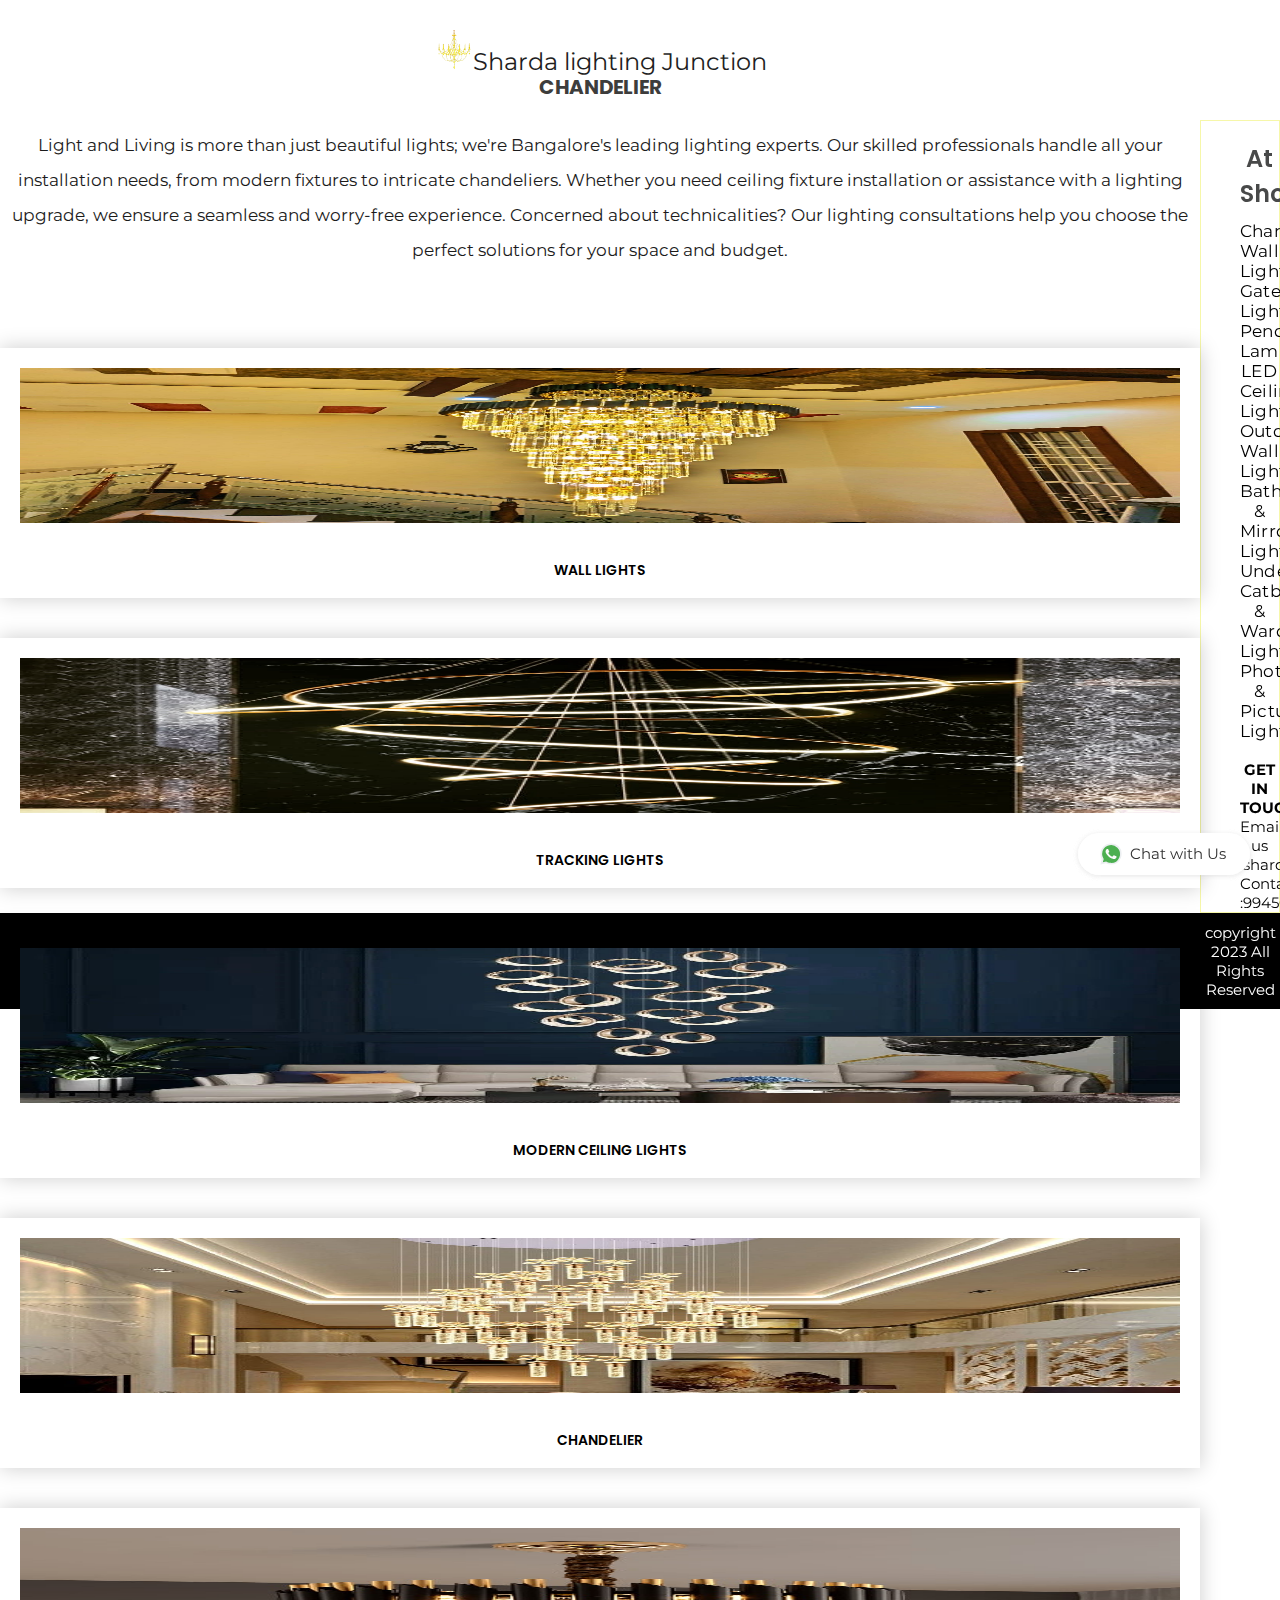
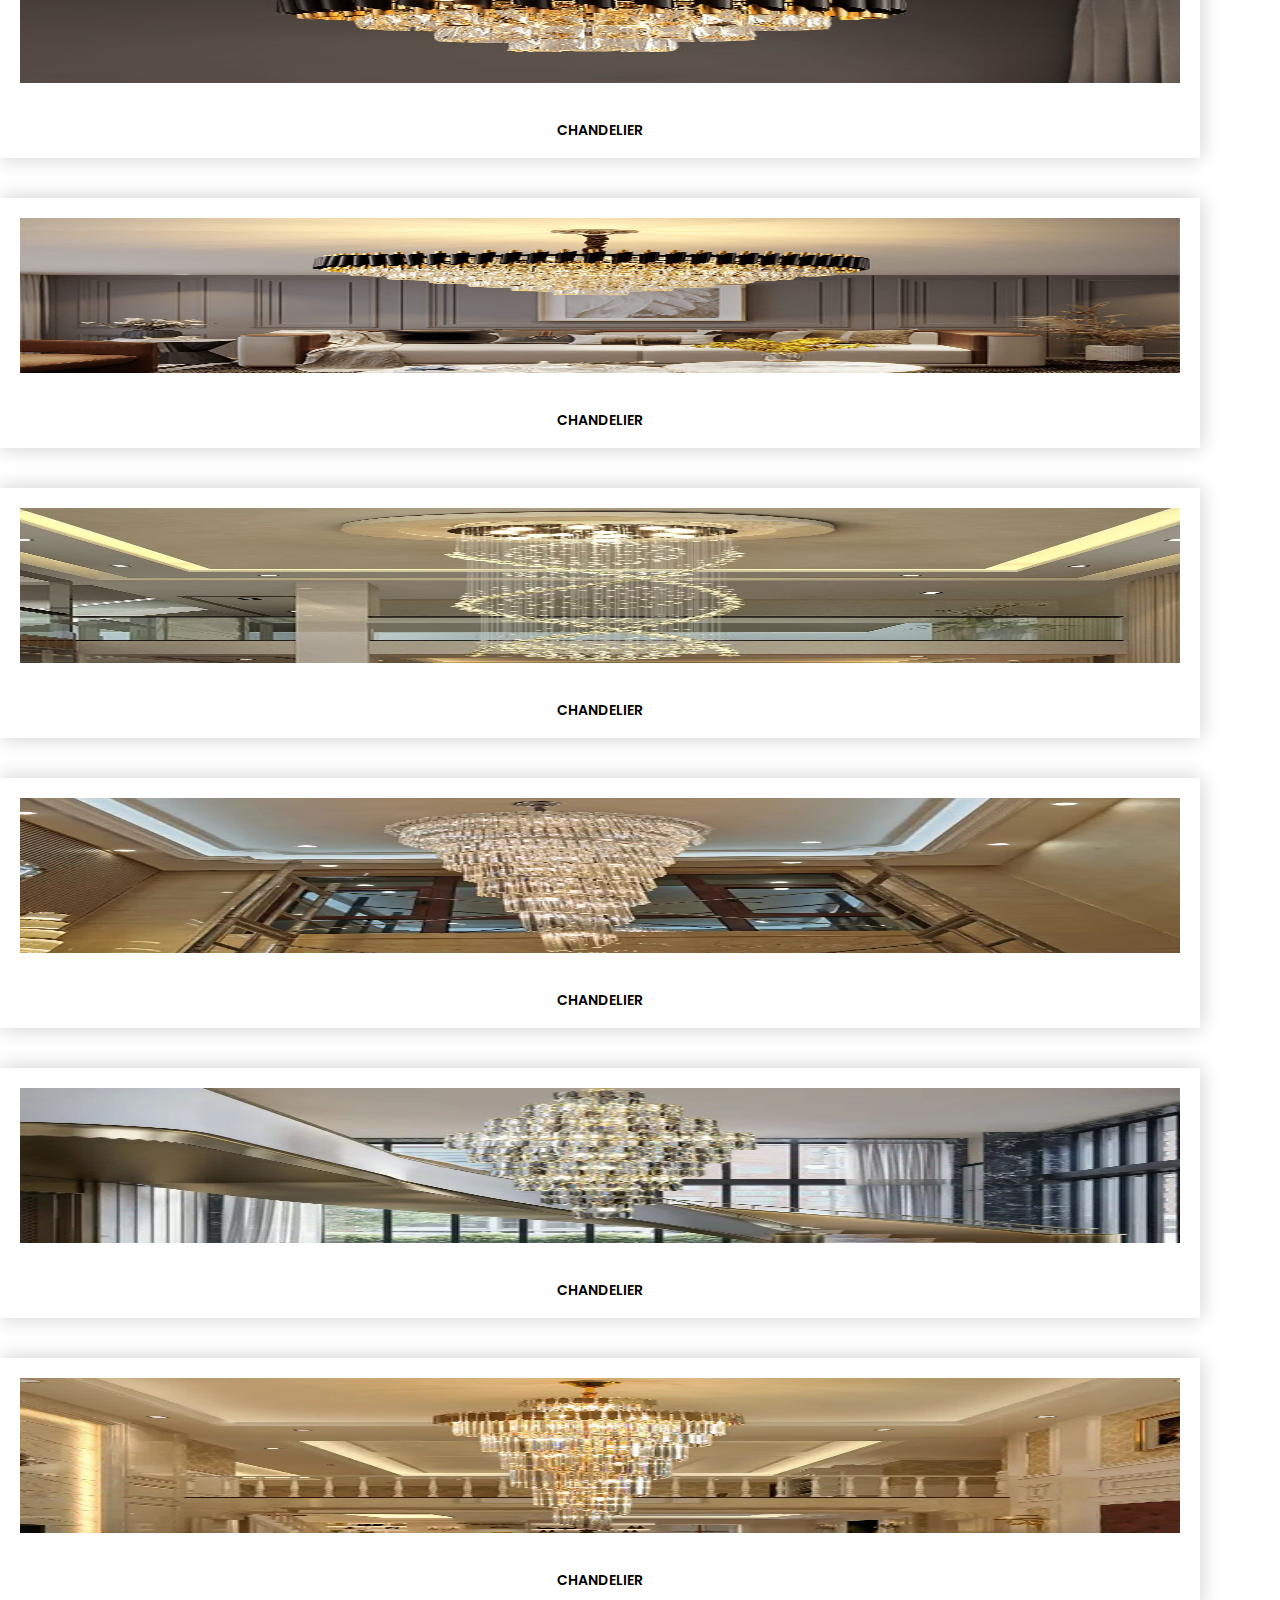
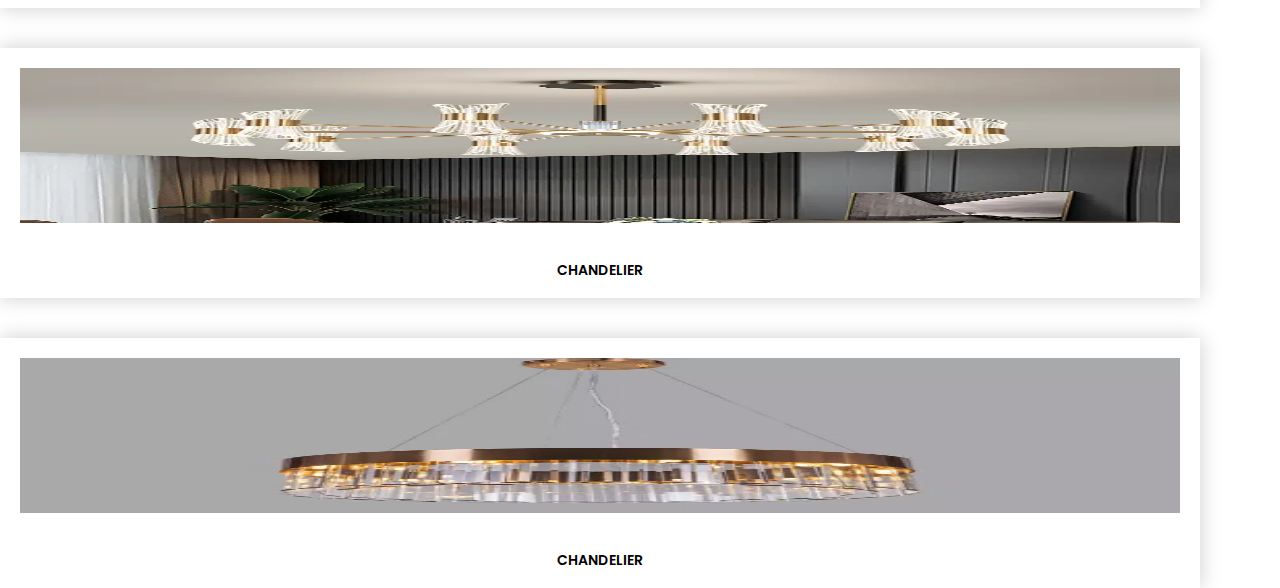
==== commit 77e42128: ".." ====
--- a/chandelier.html
+++ b/chandelier.html
@@ -51,7 +51,6 @@
             <div class="full heading_s1">
                <h1><img src="./images/logo2.jpeg" height="40" alt="logo">Sharda lighting Junction</h1>
                <h3>Chandelier </h3>
-               <p>Lighting Experts at Your Service: Bangalore's Trusted Partner </p>
                <p>Light and Living is more than just beautiful lights; we're Bangalore's leading lighting experts. Our skilled professionals handle all your installation needs, from modern fixtures to intricate chandeliers.  Whether you need ceiling fixture installation or assistance with a lighting upgrade, we ensure a seamless and worry-free experience. Concerned about technicalities? Our lighting consultations help you choose the perfect solutions for your space and budget. </p>
             </div>
          </div>
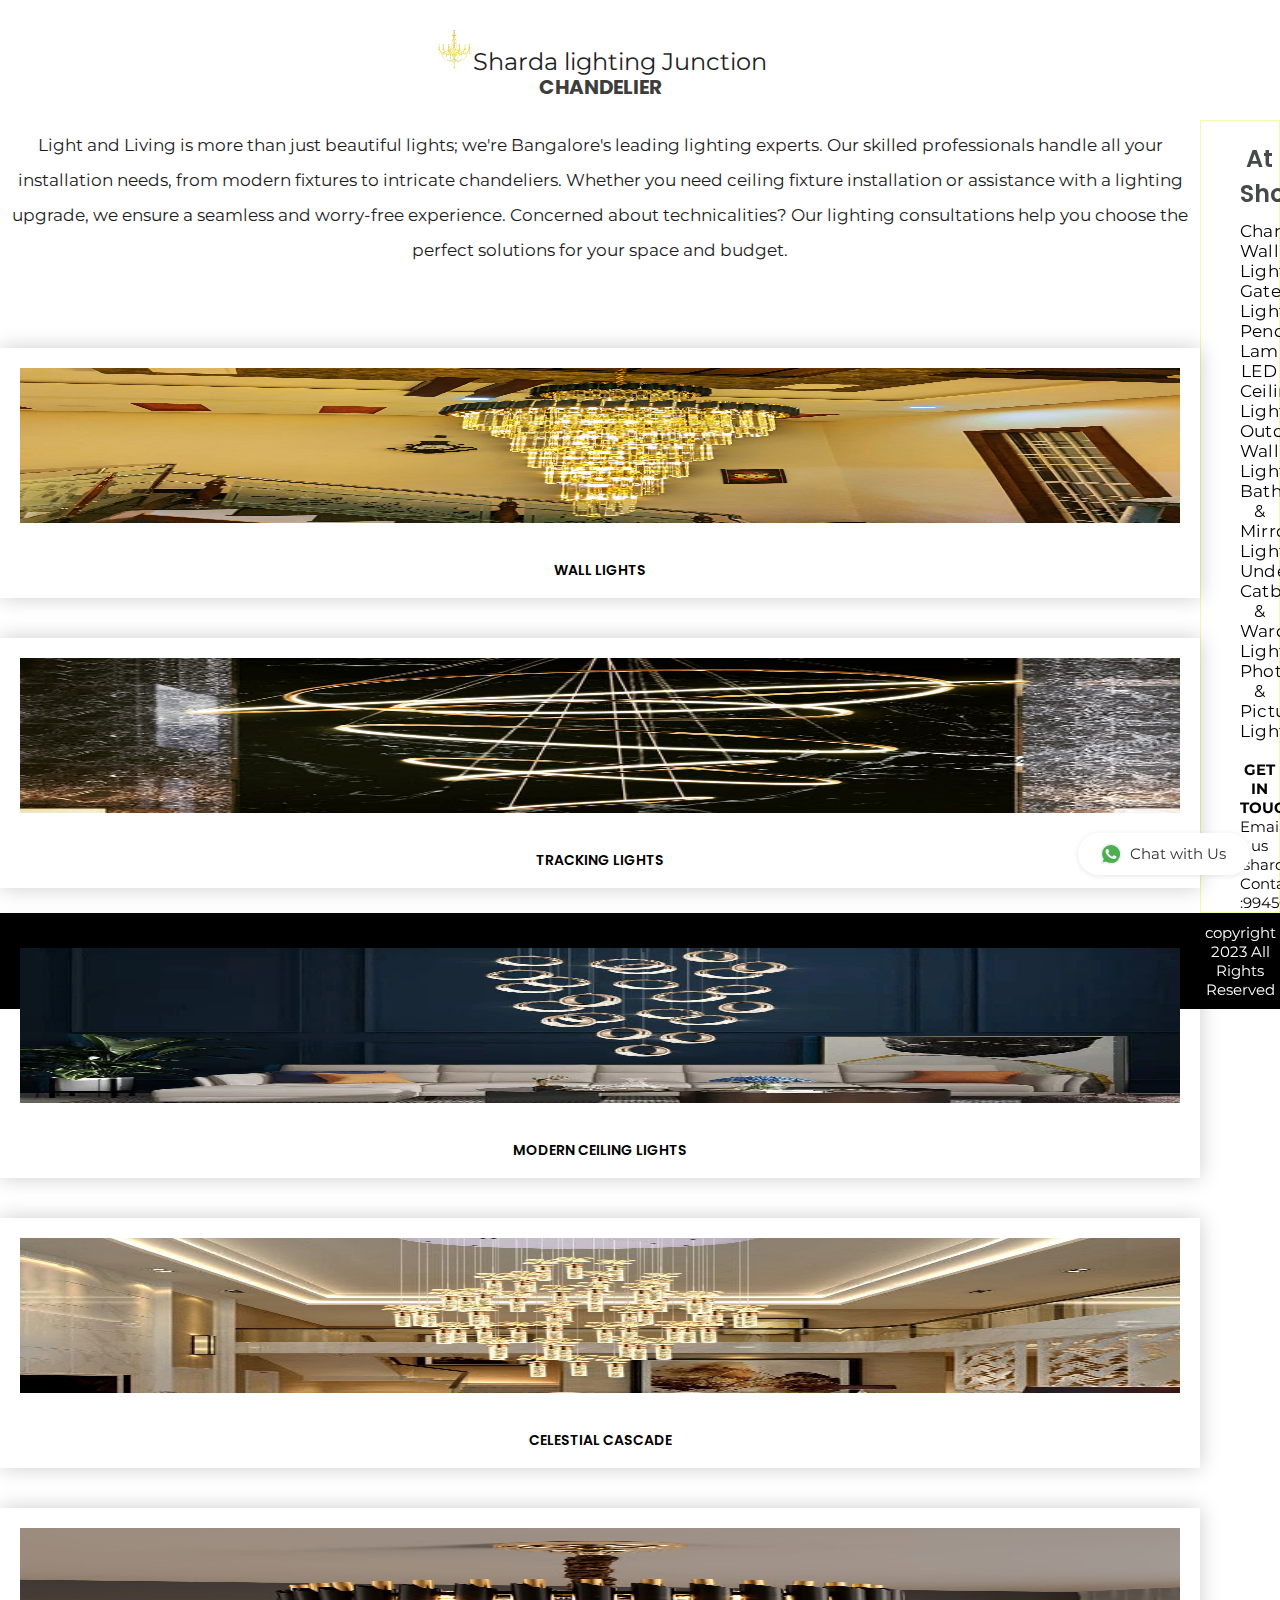
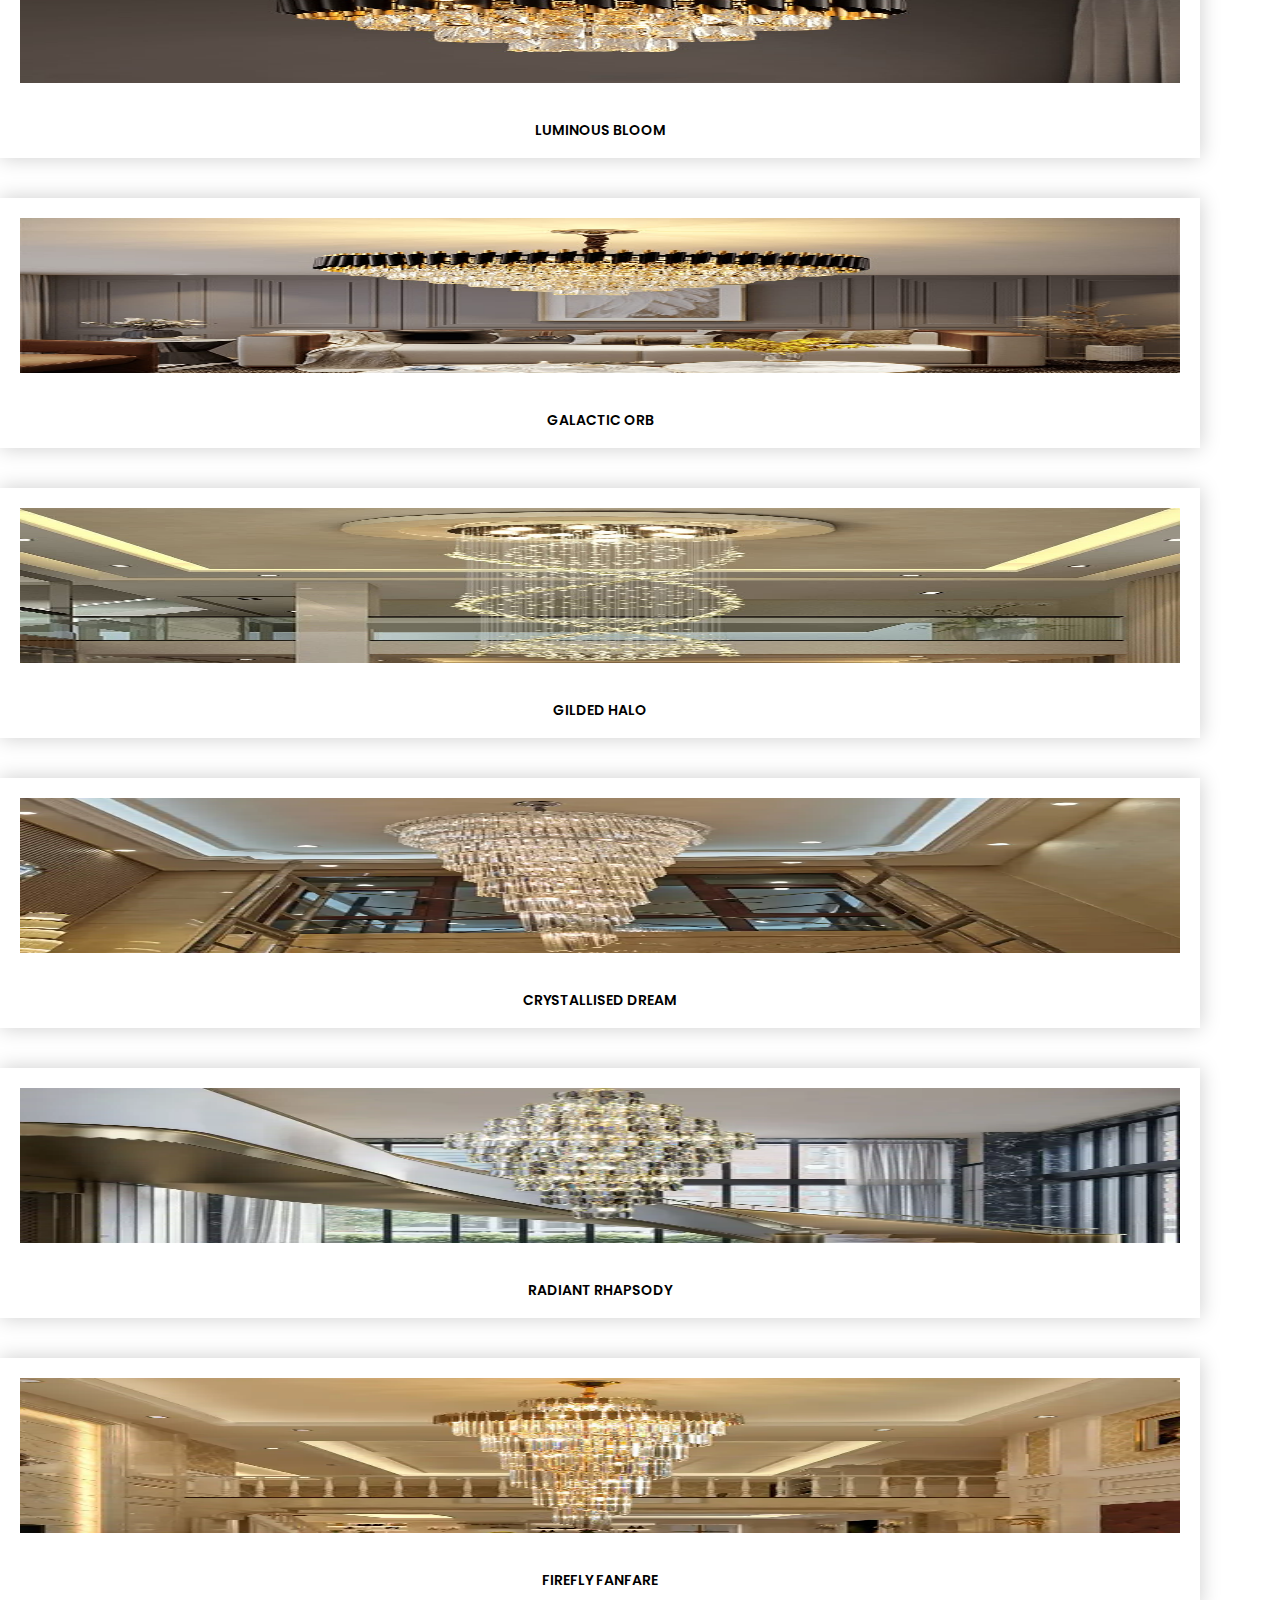
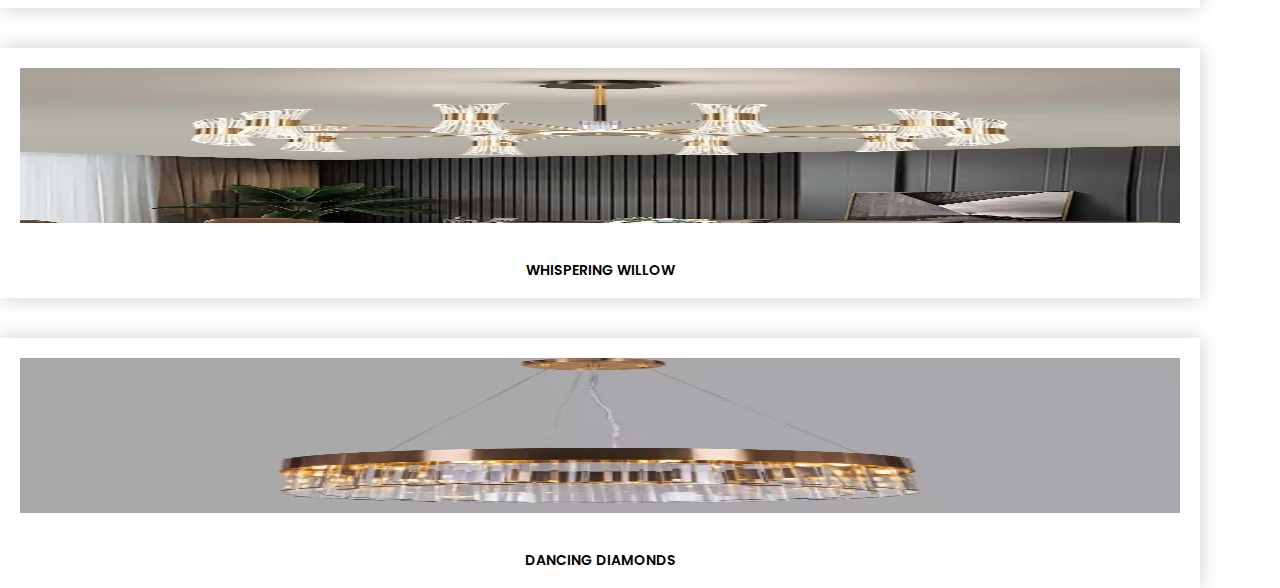
==== commit 680de6aa: ".." ====
--- a/chandelier.html
+++ b/chandelier.html
@@ -80,58 +80,58 @@
          <div class="col-md-3">
             <div class="full decorate_blog" >
                <img src="./images/cha5.jpeg" alt="Pendent light" height="155" />
-               <a class="decorate_blog_bt" >chandelier</a>
+               <a class="decorate_blog_bt" >Celestial Cascade</a>
             </div>
          </div>
          <div class="col-md-3">
            <div class="full decorate_blog" >
               <img src="./images/cha6.jpeg" alt="Pendent light" height="155" />
-              <a class="decorate_blog_bt" >chandelier</a>
+              <a class="decorate_blog_bt" >Luminous Bloom</a>
            </div>
         </div>
         <div class="col-md-3">
            <div class="full decorate_blog" >
               <img src="./images/cha7.jpeg" alt="Pendent light" height="155" />
-              <a class="decorate_blog_bt" >chandelier</a>
+              <a class="decorate_blog_bt" >Galactic Orb</a>
            </div>
         </div>
         <div class="col-md-3">
            <div class="full decorate_blog" >
               <img src="./images/cha8.jpeg" alt="Pendent light" height="155" />
-              <a class="decorate_blog_bt" >chandelier</a>
+              <a class="decorate_blog_bt" >Gilded Halo</a>
            </div>
         </div>
         <div class="col-md-3">
            <div class="full decorate_blog" >
               <img src="./images/cha11.jpeg" alt="Pendent light" height="155" />
-              <a class="decorate_blog_bt" >chandelier</a>
+              <a class="decorate_blog_bt" >Crystallised Dream</a>
            </div>
         </div>
         
         <div class="col-md-3">
            <div class="full decorate_blog" >
               <img src="./images/cha12.webp" alt="Pendent light" height="155" />
-              <a class="decorate_blog_bt" >chandelier</a>
+              <a class="decorate_blog_bt" >Radiant Rhapsody</a>
            </div>
            
         </div>
         <div class="col-md-3">
            <div class="full decorate_blog" >
               <img src="./images/cha13.webp" alt="Pendent light" height="155" />
-              <a class="decorate_blog_bt" >chandelier</a>
+              <a class="decorate_blog_bt" >Firefly Fanfare</a>
            </div>
         </div>
 
         <div class="col-md-3">
            <div class="full decorate_blog" >
               <img src="./images/cha17.webp" alt="Pendent light" height="155" />
-              <a class="decorate_blog_bt" >chandelier</a>
+              <a class="decorate_blog_bt" >Whispering Willow</a>
            </div>
         </div>
         <div class="col-md-3">
            <div class="full decorate_blog" >
               <img src="./images/cha16.webp" alt="Pendent light" height="155" />
-              <a class="decorate_blog_bt" >chandelier</a>
+              <a class="decorate_blog_bt" >Dancing Diamonds</a>
            </div>
         </div>
       </div>
